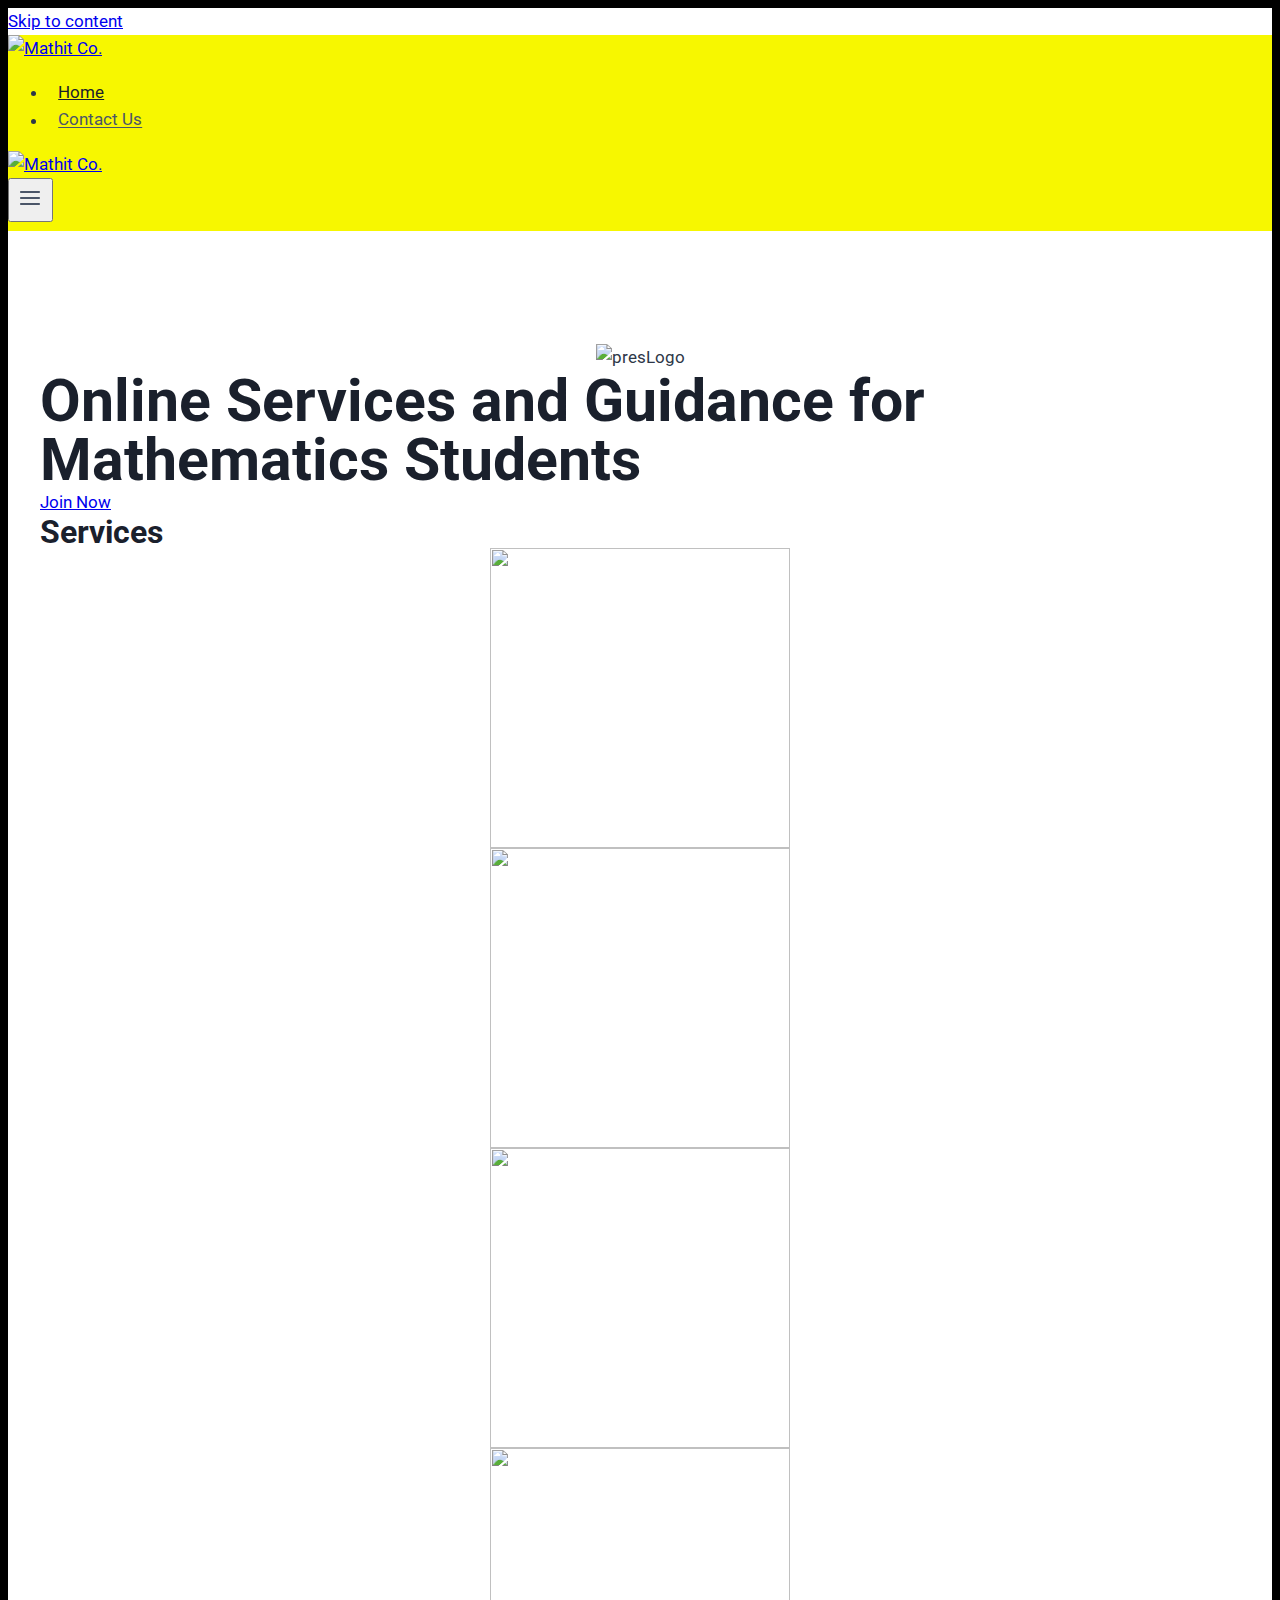
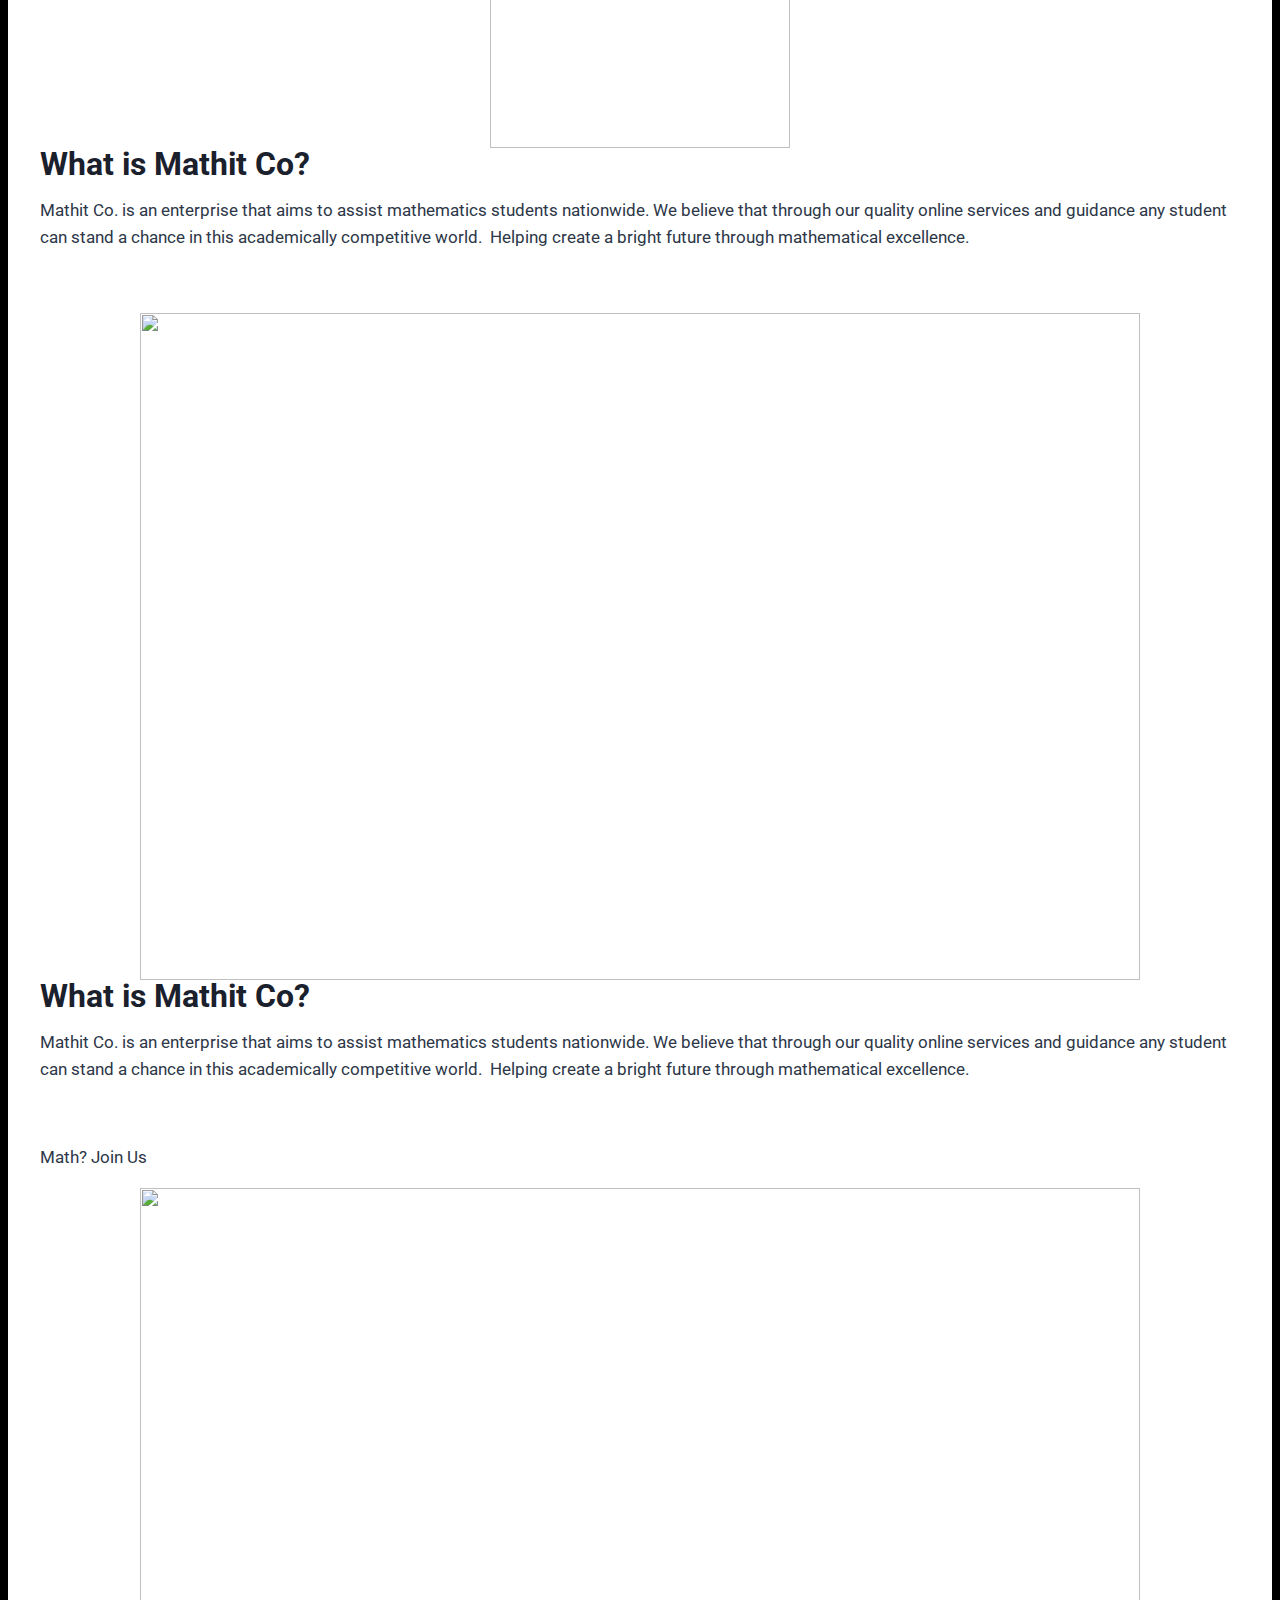
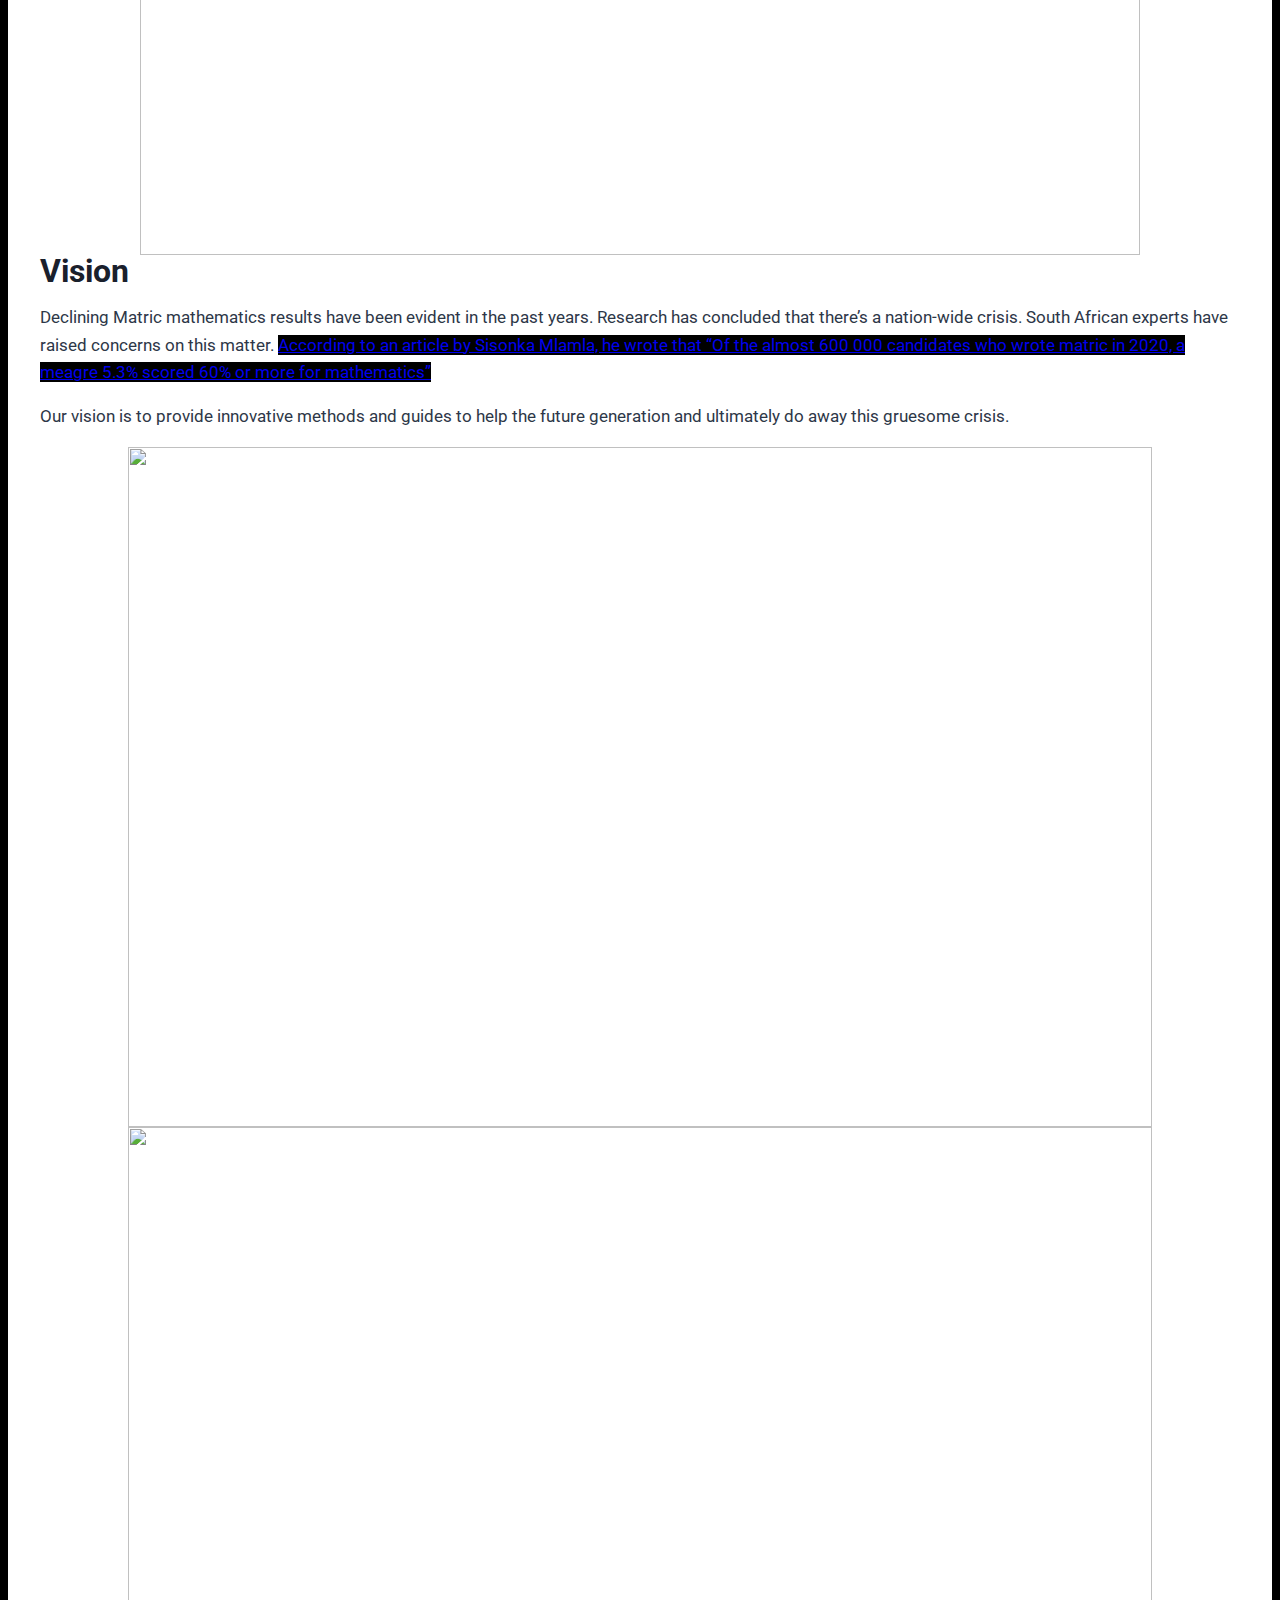
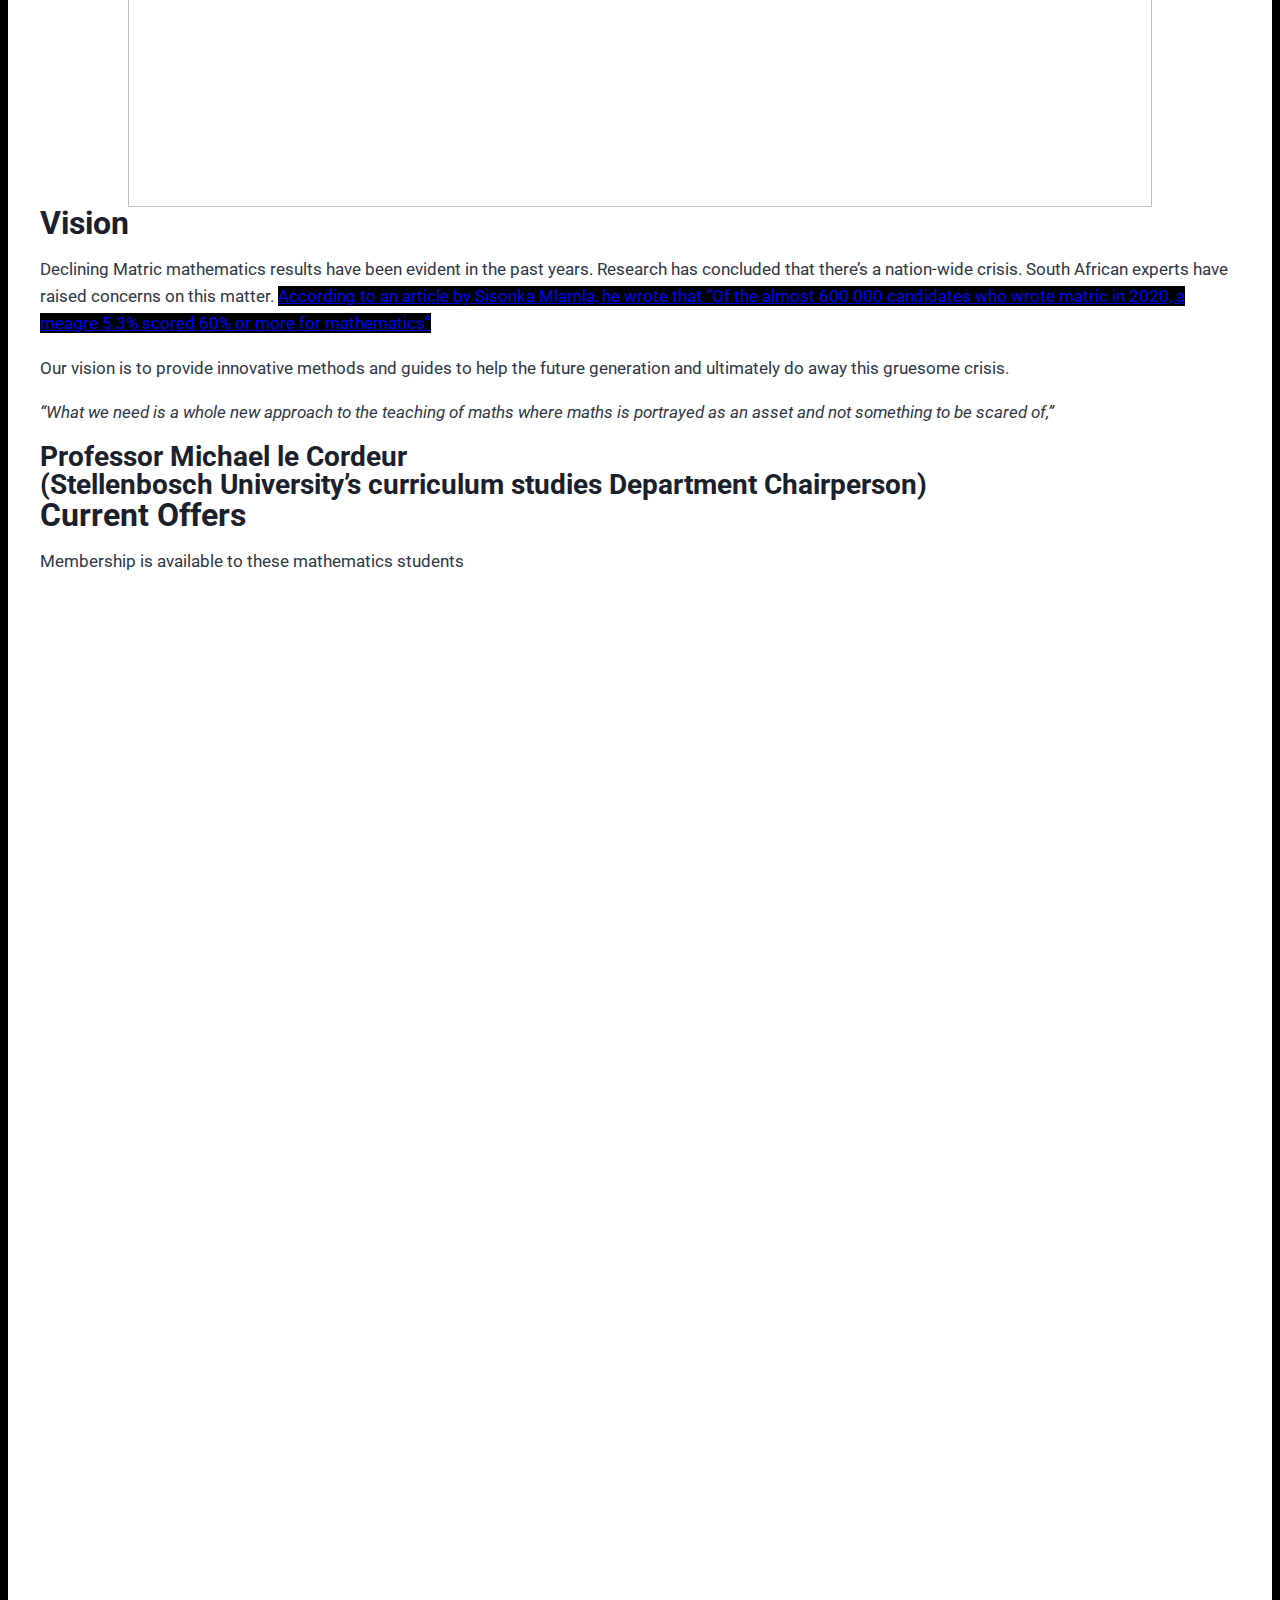
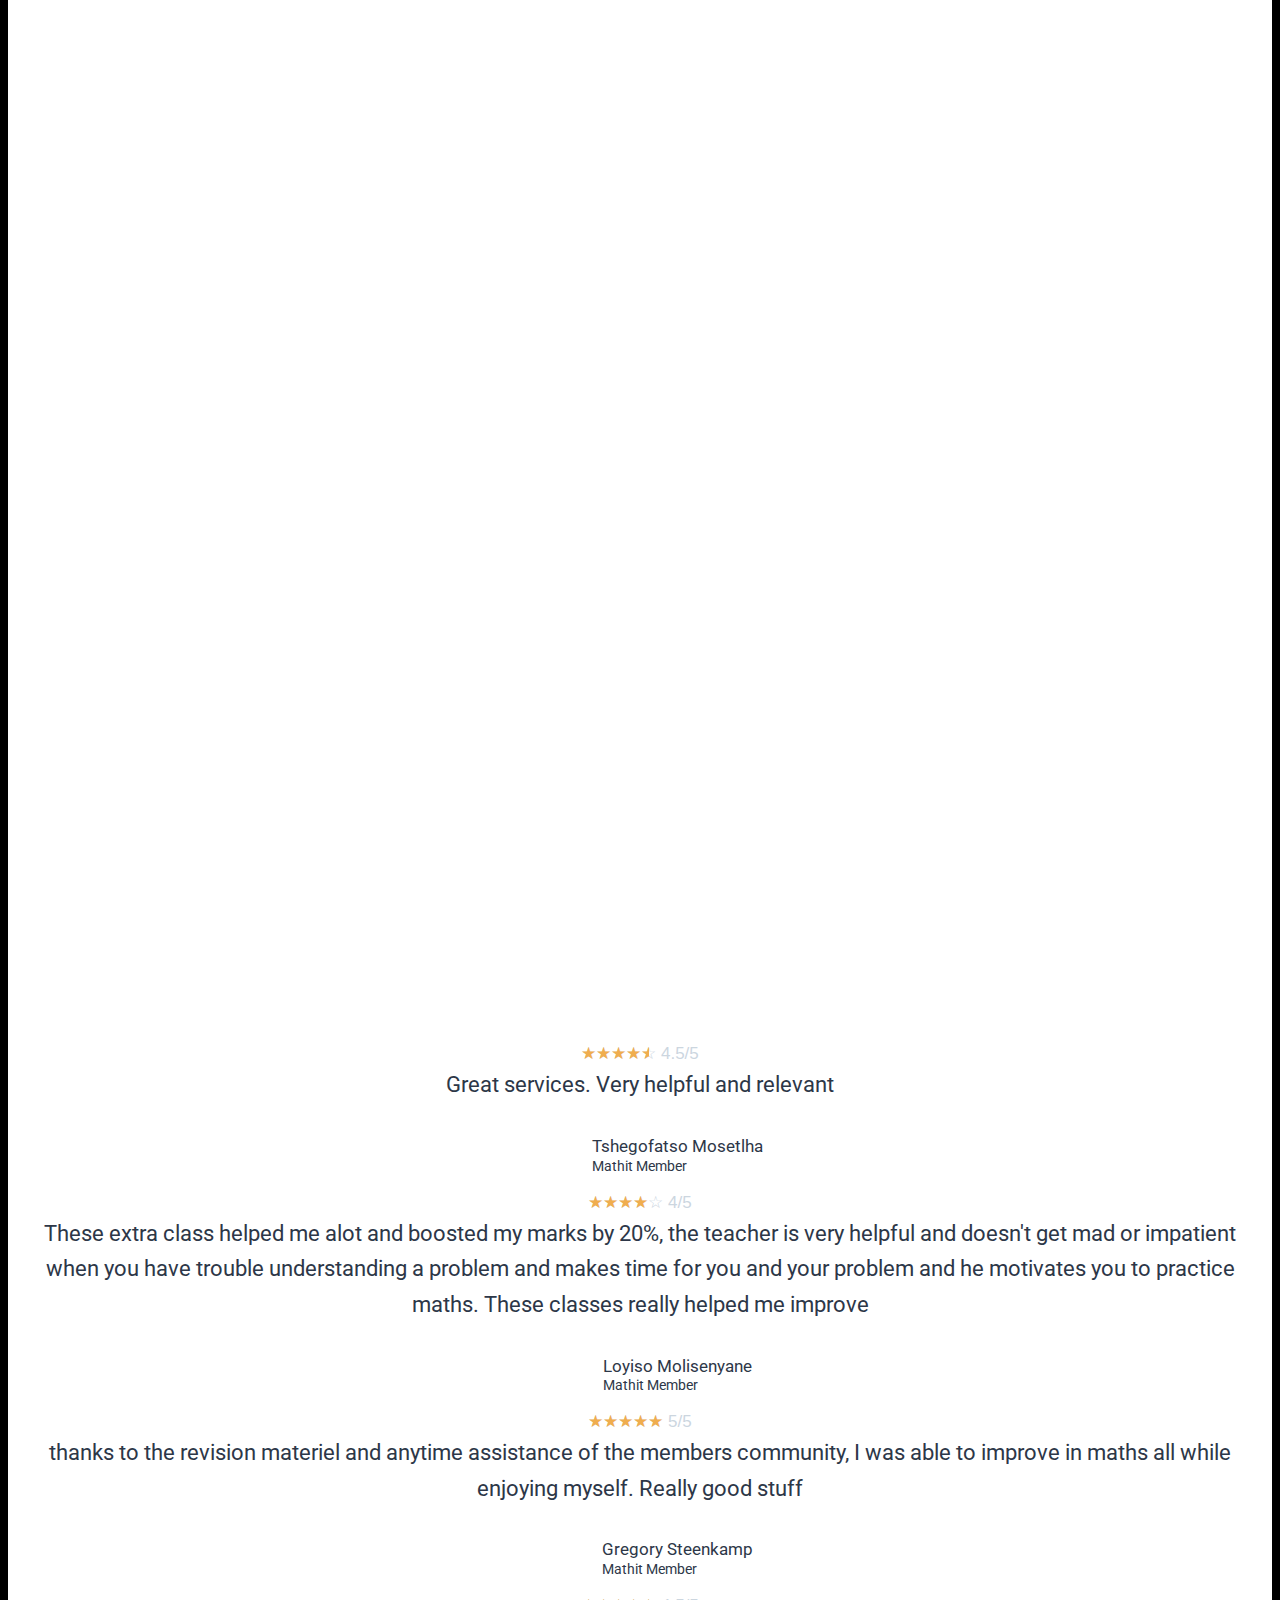
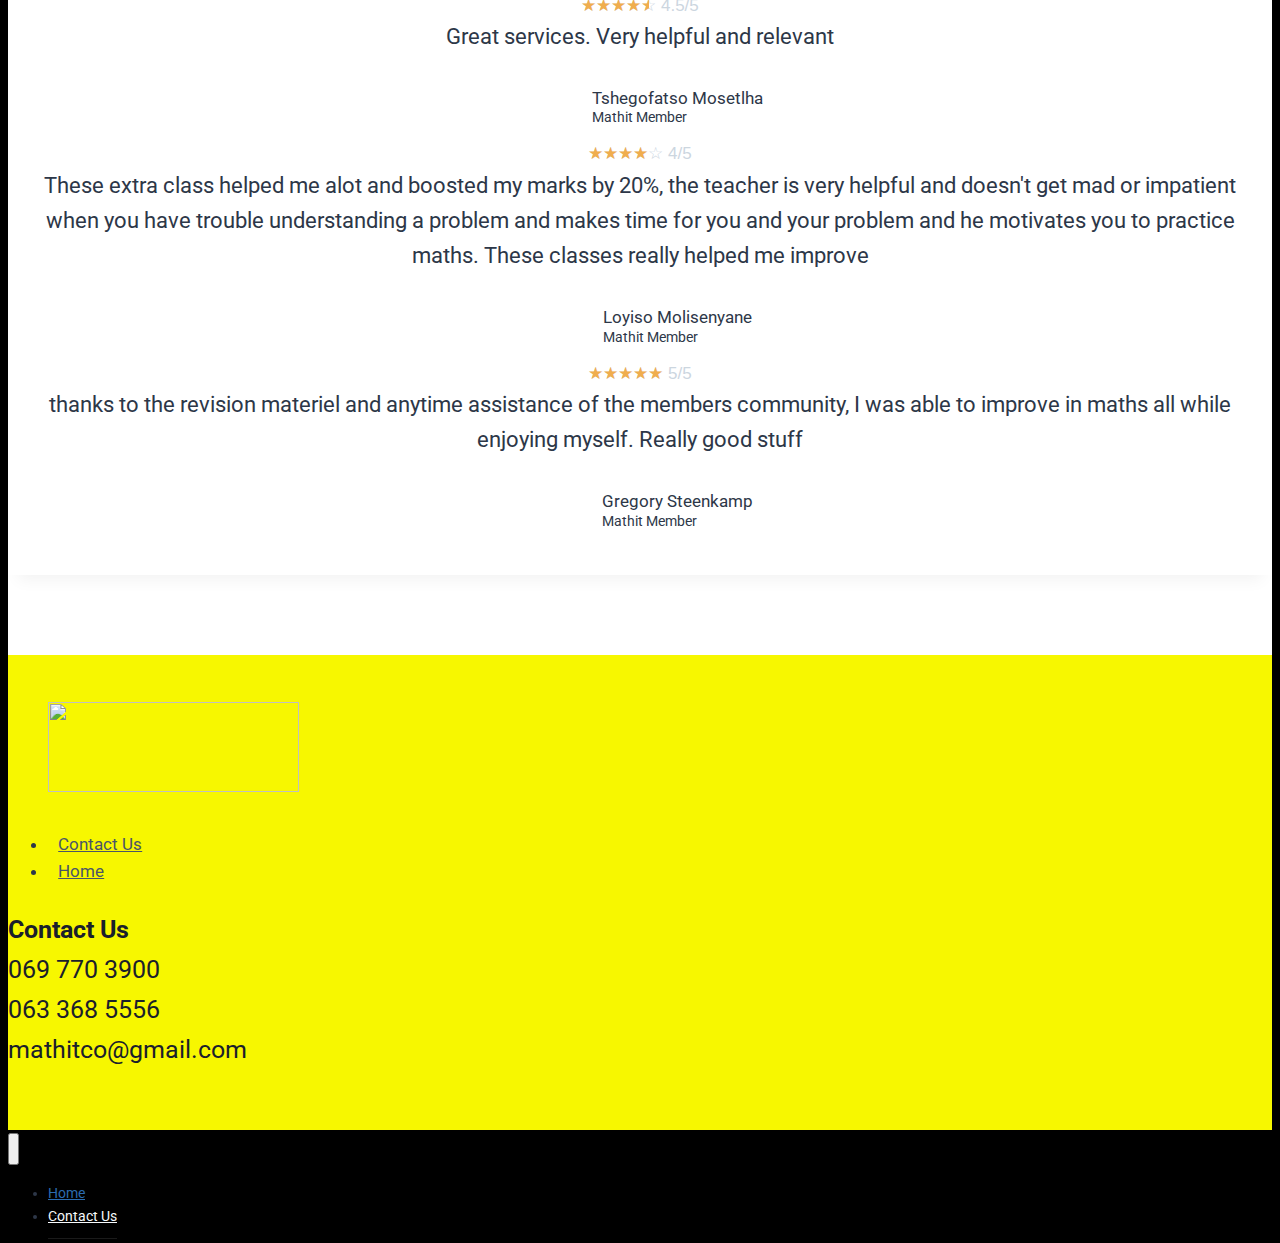
==== index.html @ efef3661 "Add files via upload" ====
<html xmlns="http://www.w3.org/1999/xhtml" lang="en">

<head>
	<meta http-equiv="Content-Type" content="text/html; charset=utf-8" />
	<meta name="description" content="HTTrack is an easy-to-use website mirror utility. It allows you to download a World Wide website from the Internet to a local directory,building recursively all structures, getting html, images, and other files from the server to your computer. Links are rebuiltrelatively so that you can freely browse to the local site (works with any browser). You can mirror several sites together so that you can jump from one toanother. You can, also, update an existing mirror site, or resume an interrupted download. The robot is fully configurable, with an integrated help" />
	<meta name="keywords" content="httrack, HTTRACK, HTTrack, winhttrack, WINHTTRACK, WinHTTrack, offline browser, web mirror utility, aspirateur web, surf offline, web capture, www mirror utility, browse offline, local  site builder, website mirroring, aspirateur www, internet grabber, capture de site web, internet tool, hors connexion, unix, dos, windows 95, windows 98, solaris, ibm580, AIX 4.0, HTS, HTGet, web aspirator, web aspirateur, libre, GPL, GNU, free software" />
	<title>Local index - HTTrack Website Copier</title>
  <!-- Mirror and index made by HTTrack Website Copier/3.49-2 [XR&CO'2014] -->
	<style type="text/css">
	<!--

body {
	margin: 0;  padding: 0;  margin-bottom: 15px;  margin-top: 8px;
	background: #77b;
}
body, td {
	font: 14px "Trebuchet MS", Verdana, Arial, Helvetica, sans-serif;
	}

#subTitle {
	background: #000;  color: #fff;  padding: 4px;  font-weight: bold; 
	}

#siteNavigation a, #siteNavigation .current {
	font-weight: bold;  color: #448;
	}
#siteNavigation a:link    { text-decoration: none; }
#siteNavigation a:visited { text-decoration: none; }

#siteNavigation .current { background-color: #ccd; }

#siteNavigation a:hover   { text-decoration: none;  background-color: #fff;  color: #000; }
#siteNavigation a:active  { text-decoration: none;  background-color: #ccc; }


a:link    { text-decoration: underline;  color: #00f; }
a:visited { text-decoration: underline;  color: #000; }
a:hover   { text-decoration: underline;  color: #c00; }
a:active  { text-decoration: underline; }

#pageContent {
	clear: both;
	border-bottom: 6px solid #000;
	padding: 10px;  padding-top: 20px;
	line-height: 1.65em;
	background-image: url(backblue.gif);
	background-repeat: no-repeat;
	background-position: top right;
	}

#pageContent, #siteNavigation {
	background-color: #ccd;
	}


.imgLeft  { float: left;   margin-right: 10px;  margin-bottom: 10px; }
.imgRight { float: right;  margin-left: 10px;   margin-bottom: 10px; }

hr { height: 1px;  color: #000;  background-color: #000;  margin-bottom: 15px; }

h1 { margin: 0;  font-weight: bold;  font-size: 2em; }
h2 { margin: 0;  font-weight: bold;  font-size: 1.6em; }
h3 { margin: 0;  font-weight: bold;  font-size: 1.3em; }
h4 { margin: 0;  font-weight: bold;  font-size: 1.18em; }

.blak { background-color: #000; }
.hide { display: none; }
.tableWidth { min-width: 400px; }

.tblRegular       { border-collapse: collapse; }
.tblRegular td    { padding: 6px;  background-image: url(fade.gif);  border: 2px solid #99c; }
.tblHeaderColor, .tblHeaderColor td { background: #99c; }
.tblNoBorder td   { border: 0; }


// -->
</style>

</head>

<table width="76%" border="0" align="center" cellspacing="0" cellpadding="3" class="tableWidth">
	<tr>
	<td id="subTitle">HTTrack Website Copier - Open Source offline browser</td>
	</tr>
</table>
<table width="76%" border="0" align="center" cellspacing="0" cellpadding="0" class="tableWidth">
<tr class="blak">
<td>
	<table width="100%" border="0" align="center" cellspacing="1" cellpadding="0">
	<tr>
	<td colspan="6"> 
		<table width="100%" border="0" align="center" cellspacing="0" cellpadding="10">
		<tr> 
		<td id="pageContent"> 
<!-- ==================== End prologue ==================== -->

	<meta name="generator" content="HTTrack Website Copier/3.x">
	<TITLE>Local index - HTTrack</TITLE>
</HEAD>
<BODY>
<H1 ALIGN=Center>Index of locally available sites:</H1>
	<TABLE BORDER="0" WIDTH="100%" CELLSPACING="1" CELLPADDING="0">
		<TR>
			<TD BACKGROUND="fade.gif">
				&middot;
					<A HREF="localhost/firstOne/index.html">
						Mathit Co. &#8211; Math? Join Us
					</A>		
			</TD>
		</TR>
	</TABLE>
	<BR>
	<BR>
	<BR>
  	<H6 ALIGN="RIGHT">
	<I>Mirror and index made by HTTrack Website Copier [XR&amp;CO'2008]</I>
	</H6>
	<!-- Mirror and index made by HTTrack Website Copier/3.49-2 [XR&CO'2014] -->
	<!-- Thanks for using HTTrack Website Copier! -->
	<meta HTTP-EQUIV="Refresh" CONTENT="0; URL=localhost/firstOne/index.html">


<!-- ==================== Start epilogue ==================== -->
		</td>
		</tr>
		</table>
	</td>
	</tr>
	</table>
</td>
</tr>
</table>

<table width="76%" border="0" align="center" valign="bottom" cellspacing="0" cellpadding="0">
	<tr>
	<td id="footer"><small>&copy; 2008 Xavier Roche & other contributors - Web Design: Leto Kauler.</small></td>
	</tr>
</table>

</body>

</html>
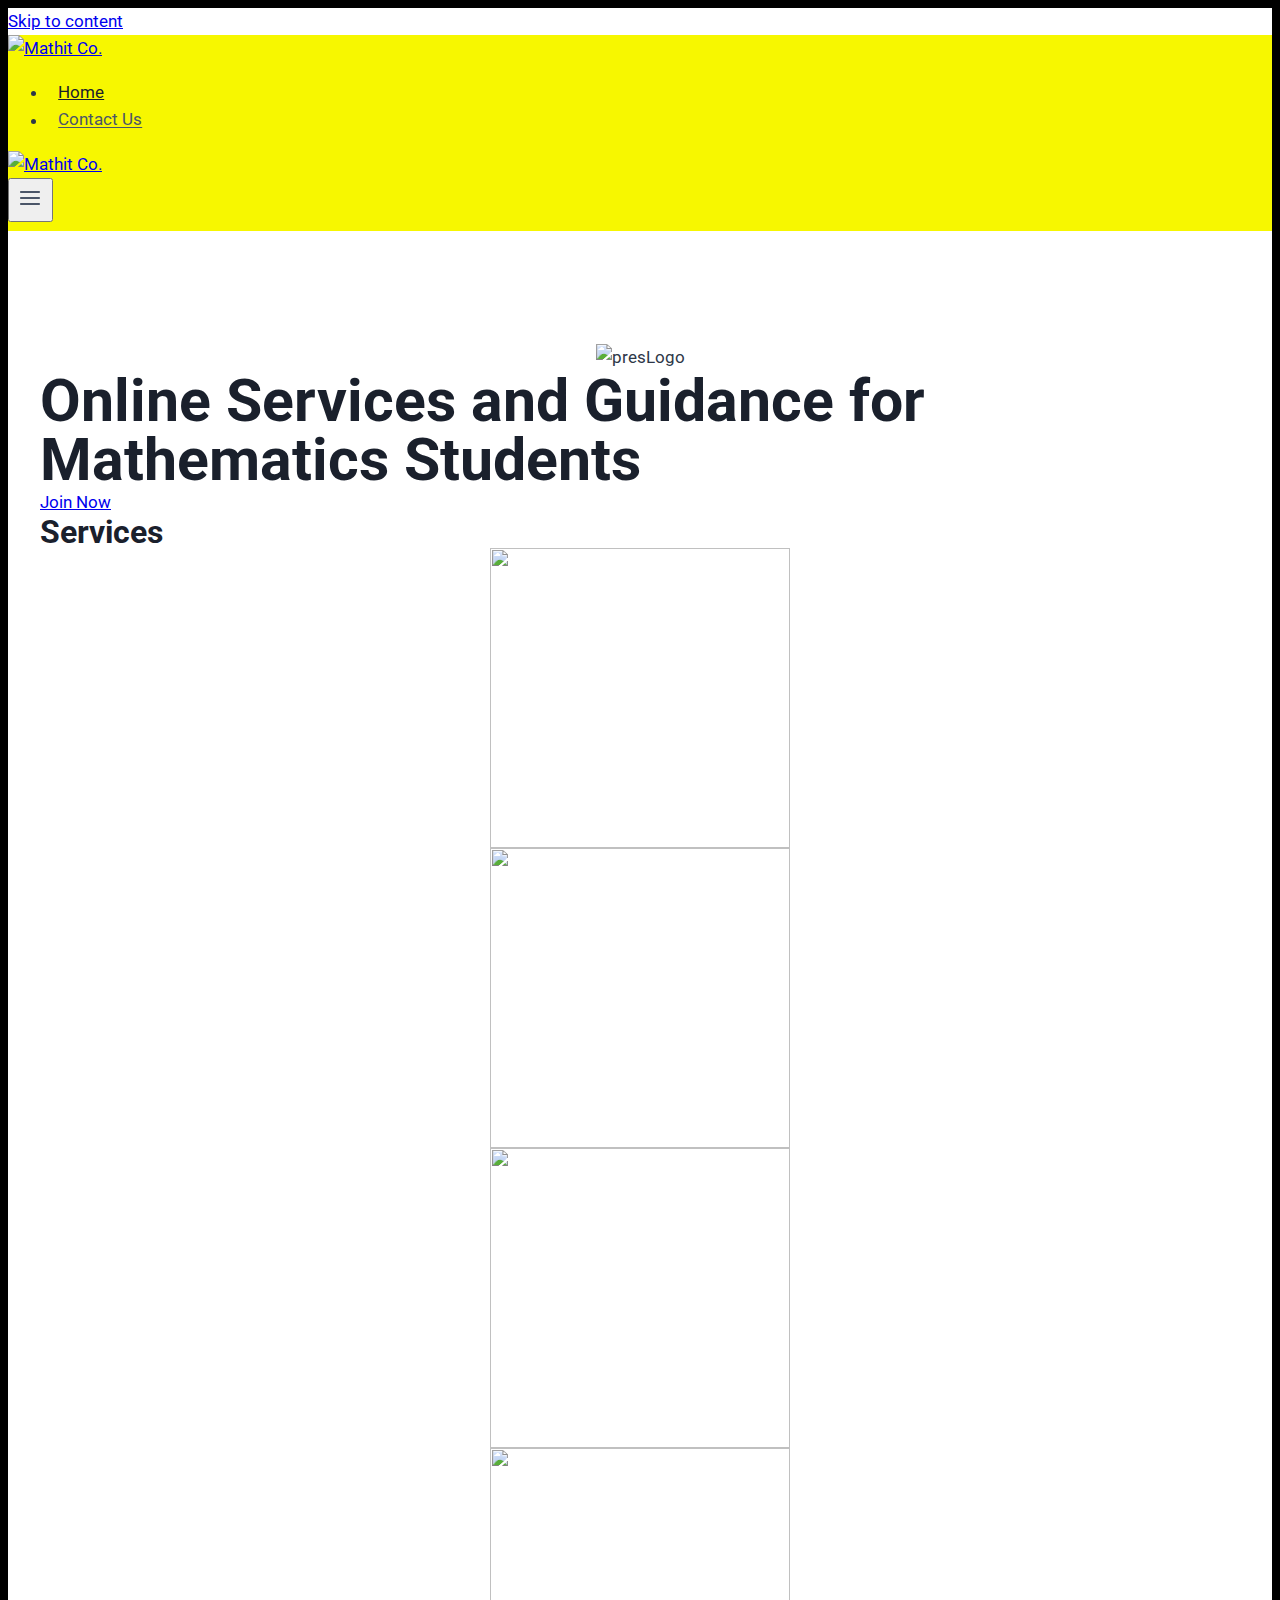
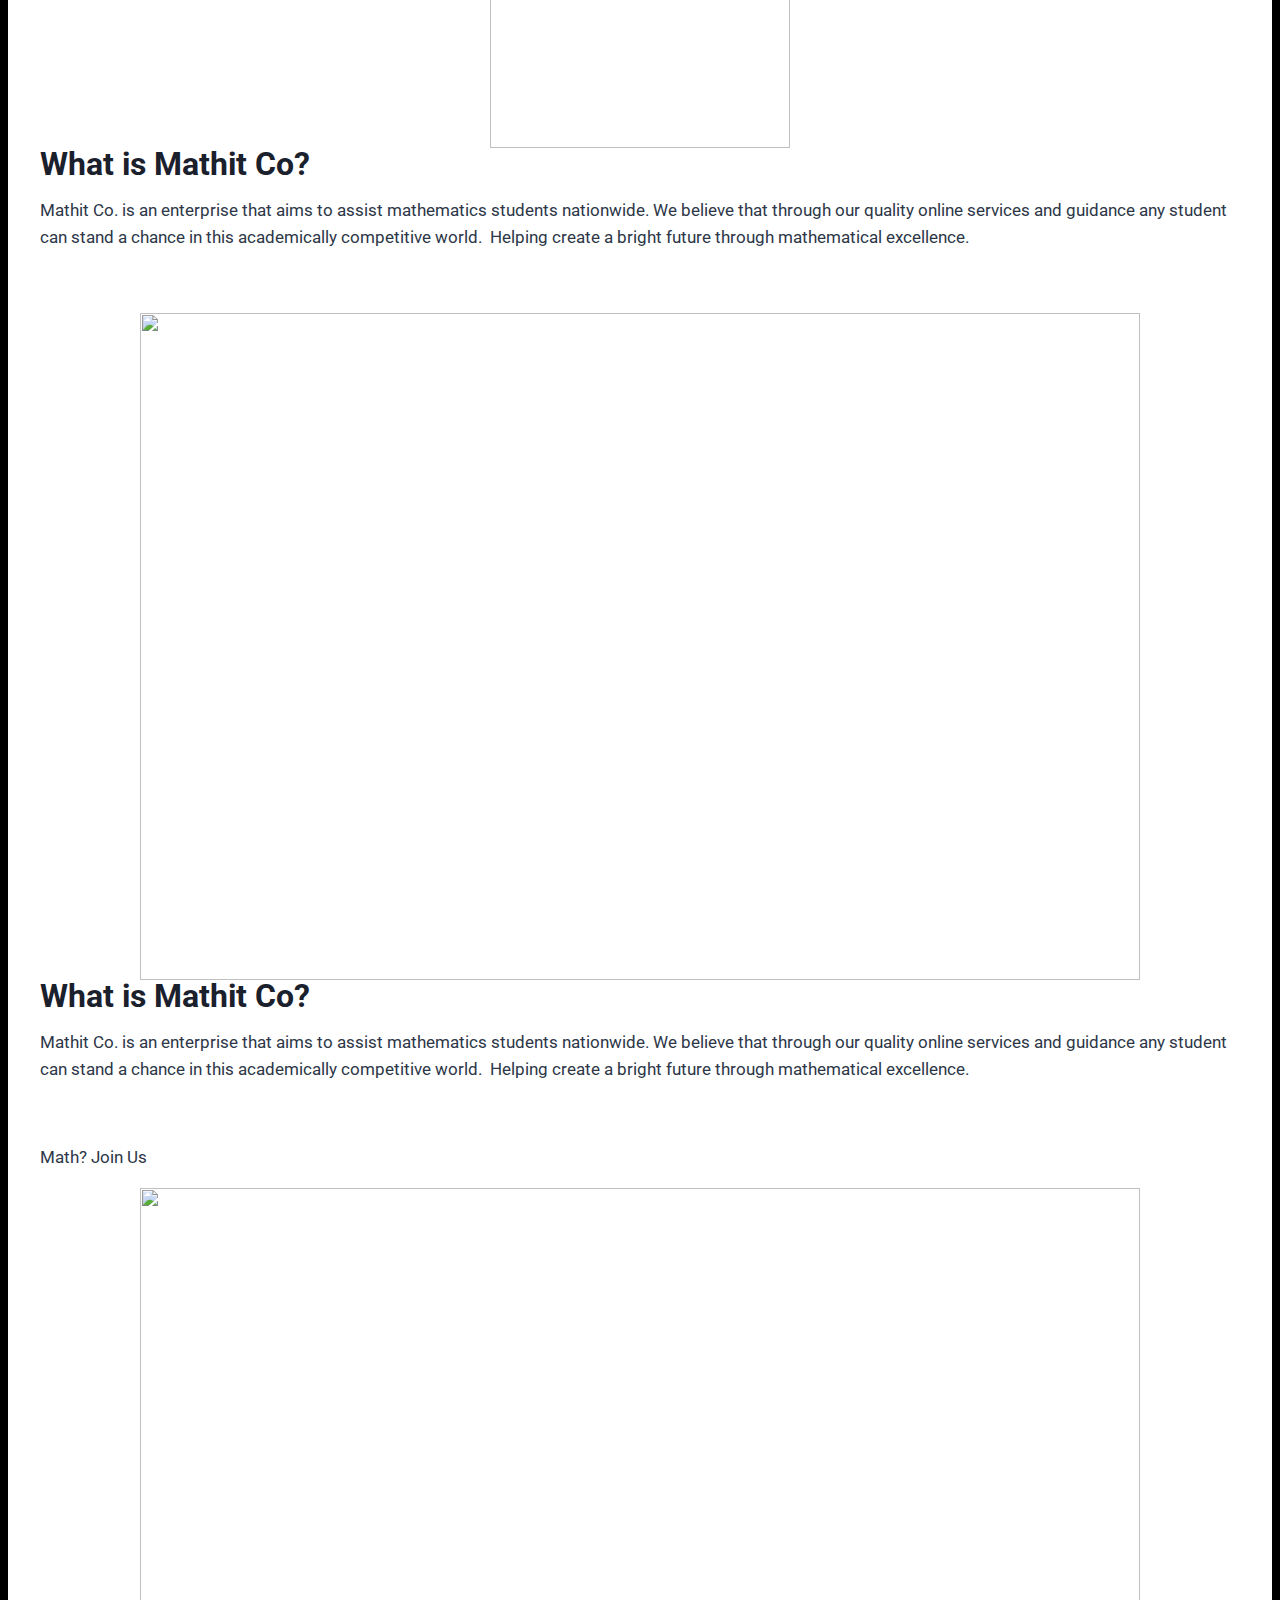
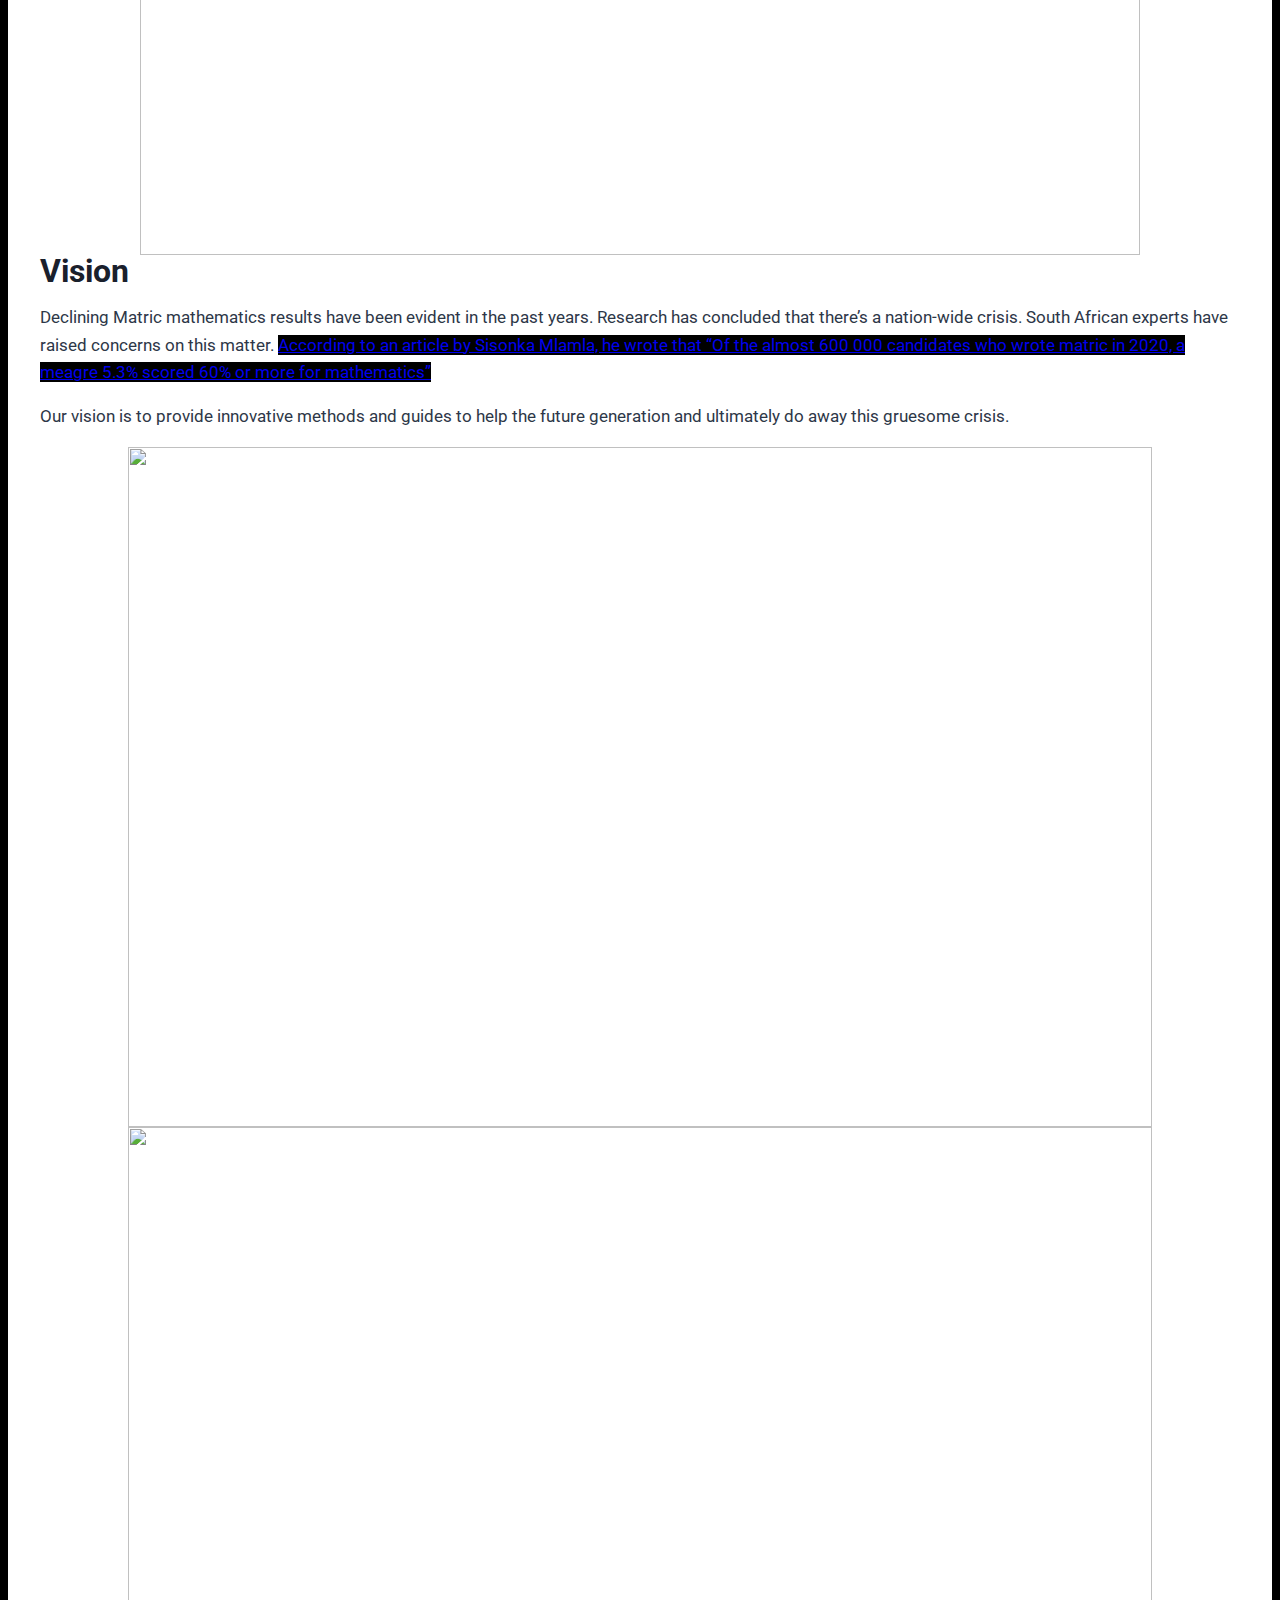
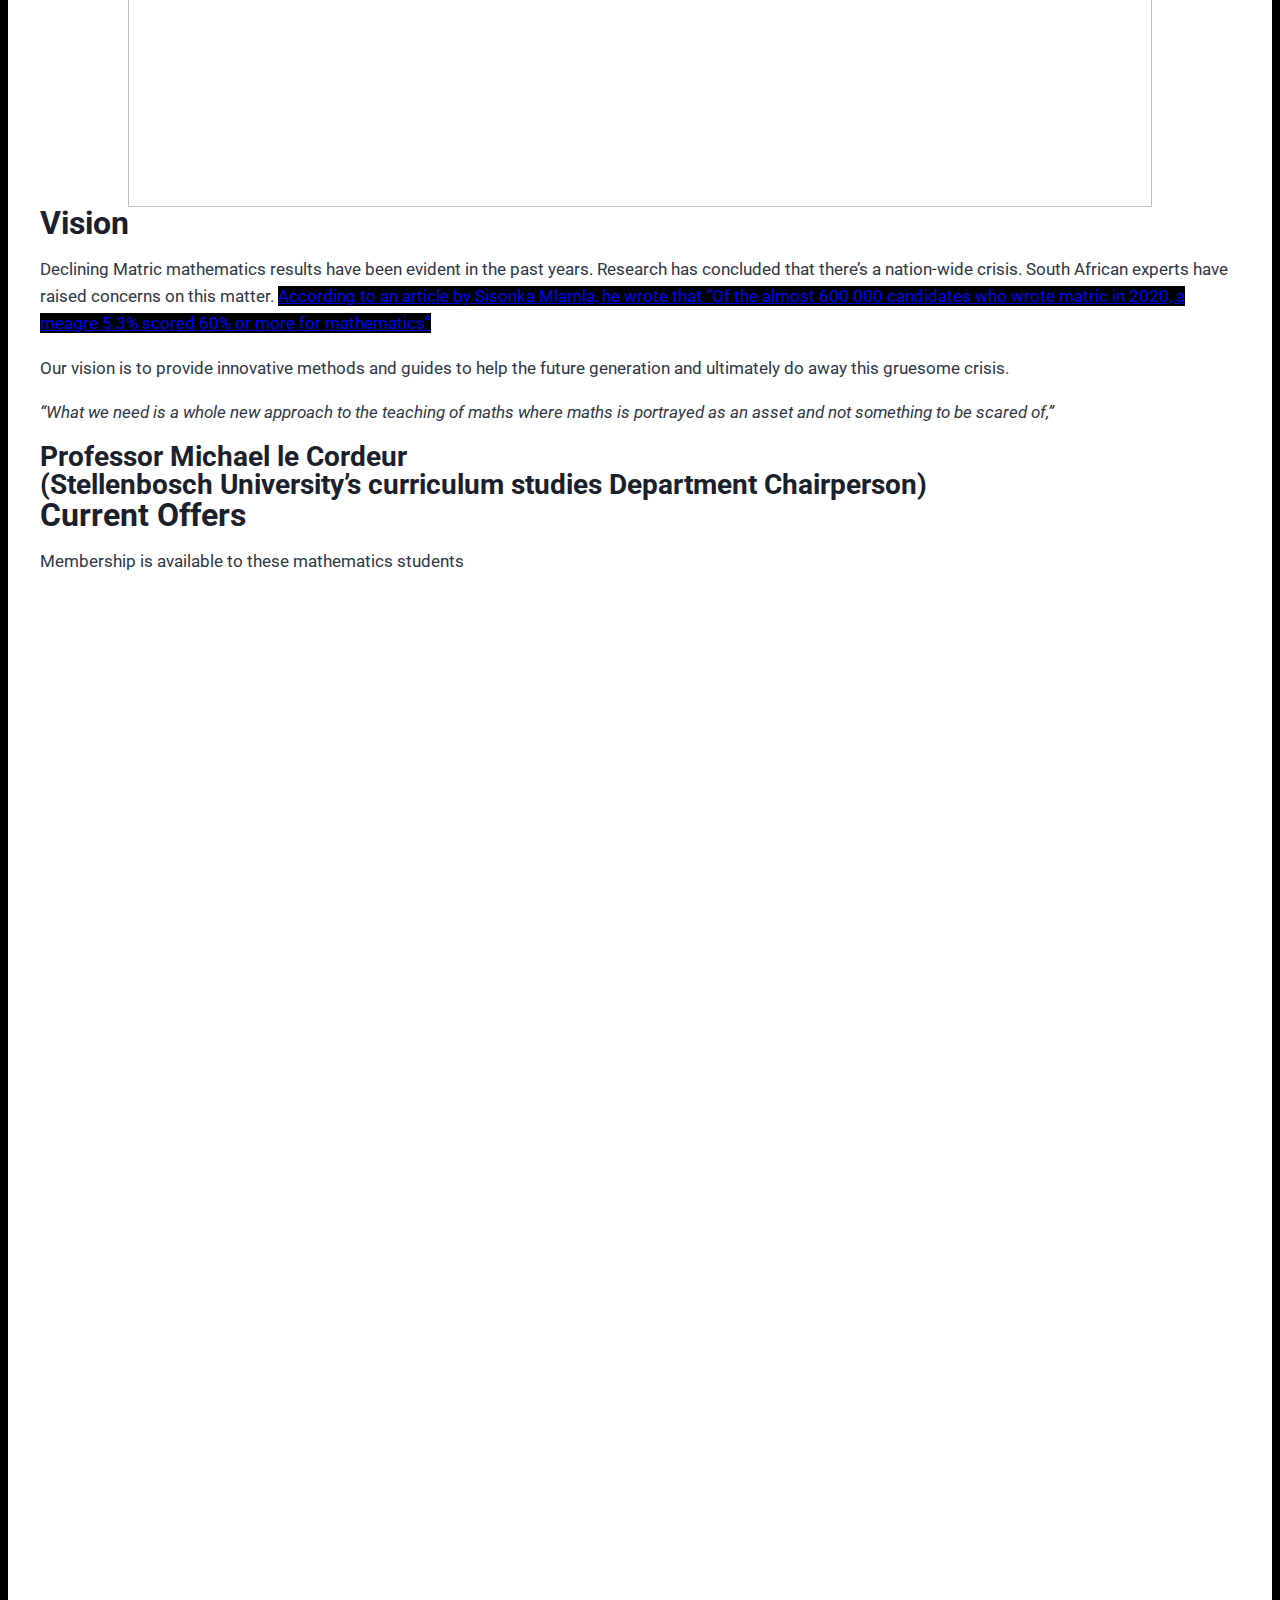
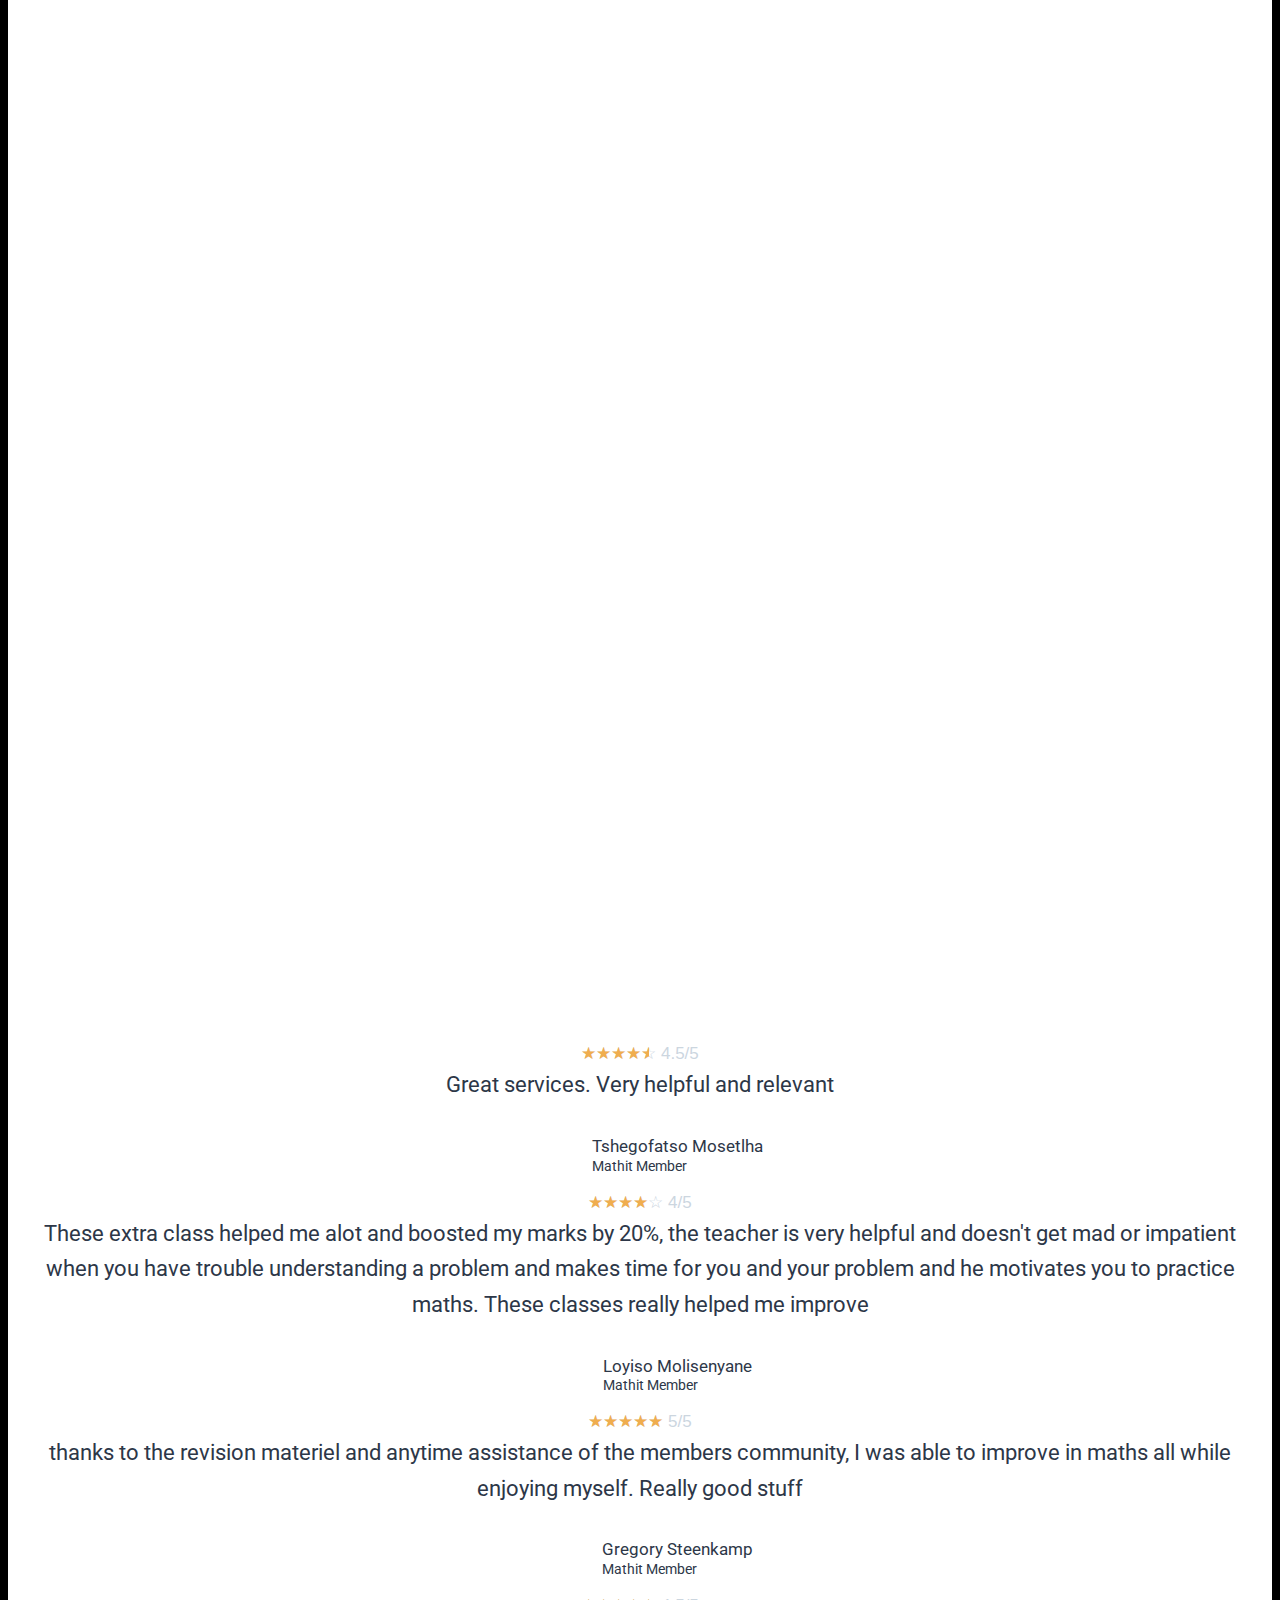
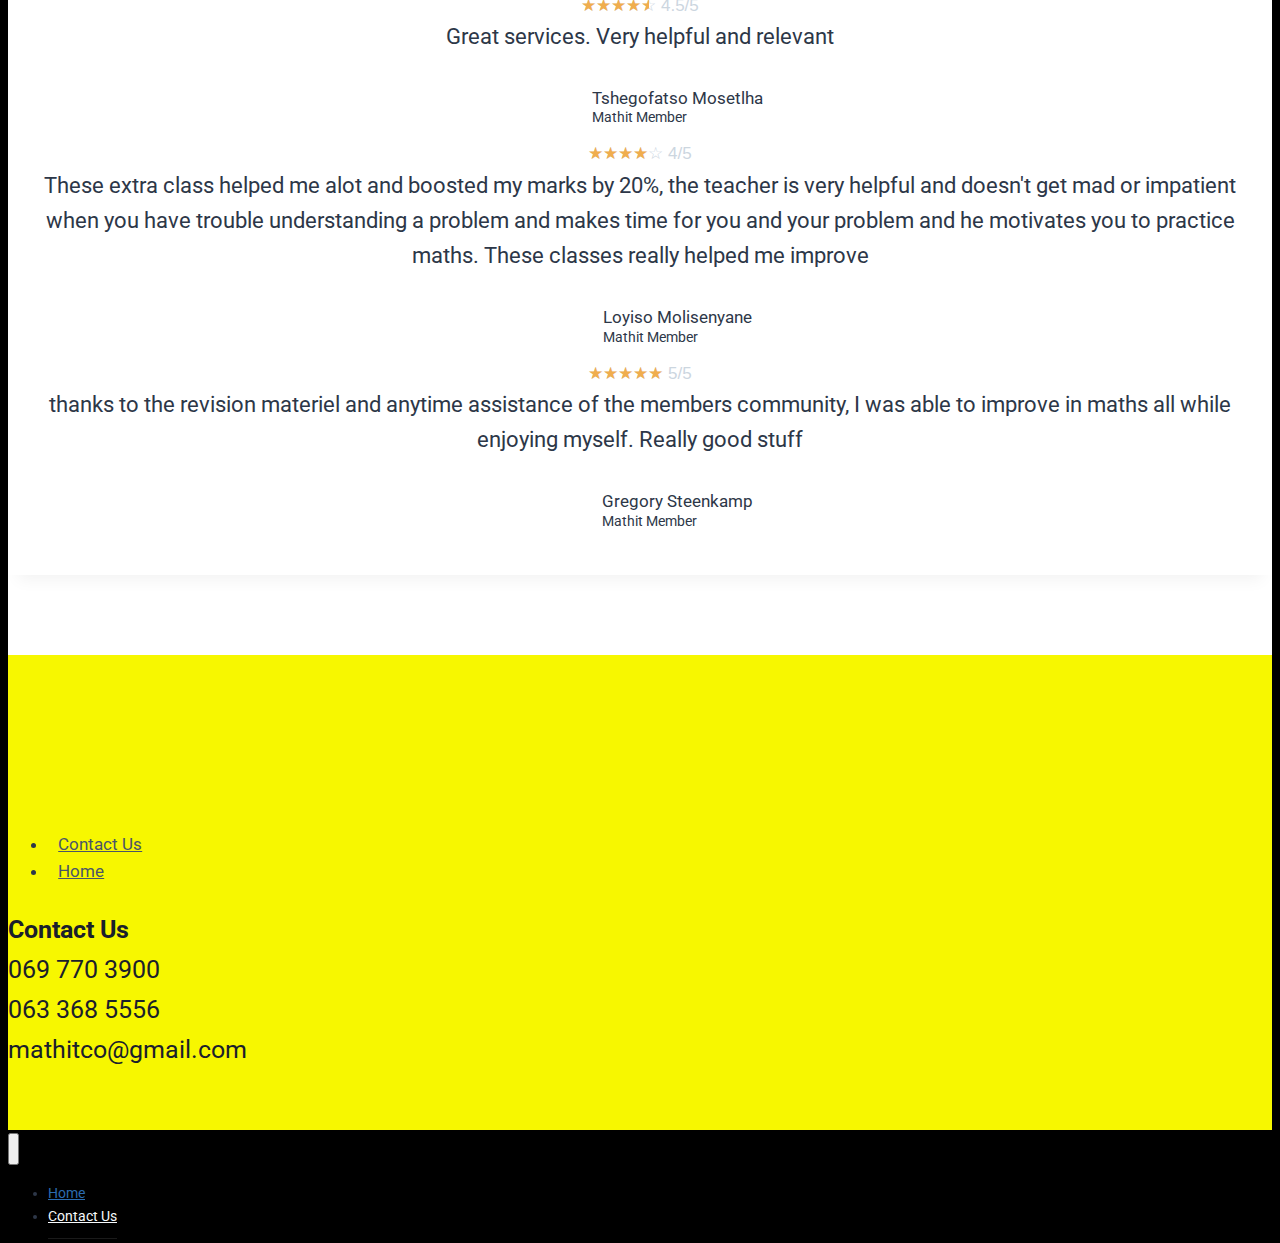
==== commit ca30cfe1: "re-upload" ====
--- a/index.html
+++ b/index.html
@@ -1,144 +1,144 @@
-<html xmlns="http://www.w3.org/1999/xhtml" lang="en">
-
-<head>
-	<meta http-equiv="Content-Type" content="text/html; charset=utf-8" />
-	<meta name="description" content="HTTrack is an easy-to-use website mirror utility. It allows you to download a World Wide website from the Internet to a local directory,building recursively all structures, getting html, images, and other files from the server to your computer. Links are rebuiltrelatively so that you can freely browse to the local site (works with any browser). You can mirror several sites together so that you can jump from one toanother. You can, also, update an existing mirror site, or resume an interrupted download. The robot is fully configurable, with an integrated help" />
-	<meta name="keywords" content="httrack, HTTRACK, HTTrack, winhttrack, WINHTTRACK, WinHTTrack, offline browser, web mirror utility, aspirateur web, surf offline, web capture, www mirror utility, browse offline, local  site builder, website mirroring, aspirateur www, internet grabber, capture de site web, internet tool, hors connexion, unix, dos, windows 95, windows 98, solaris, ibm580, AIX 4.0, HTS, HTGet, web aspirator, web aspirateur, libre, GPL, GNU, free software" />
-	<title>Local index - HTTrack Website Copier</title>
-  <!-- Mirror and index made by HTTrack Website Copier/3.49-2 [XR&CO'2014] -->
-	<style type="text/css">
-	<!--
-
-body {
-	margin: 0;  padding: 0;  margin-bottom: 15px;  margin-top: 8px;
-	background: #77b;
-}
-body, td {
-	font: 14px "Trebuchet MS", Verdana, Arial, Helvetica, sans-serif;
-	}
-
-#subTitle {
-	background: #000;  color: #fff;  padding: 4px;  font-weight: bold; 
-	}
-
-#siteNavigation a, #siteNavigation .current {
-	font-weight: bold;  color: #448;
-	}
-#siteNavigation a:link    { text-decoration: none; }
-#siteNavigation a:visited { text-decoration: none; }
-
-#siteNavigation .current { background-color: #ccd; }
-
-#siteNavigation a:hover   { text-decoration: none;  background-color: #fff;  color: #000; }
-#siteNavigation a:active  { text-decoration: none;  background-color: #ccc; }
-
-
-a:link    { text-decoration: underline;  color: #00f; }
-a:visited { text-decoration: underline;  color: #000; }
-a:hover   { text-decoration: underline;  color: #c00; }
-a:active  { text-decoration: underline; }
-
-#pageContent {
-	clear: both;
-	border-bottom: 6px solid #000;
-	padding: 10px;  padding-top: 20px;
-	line-height: 1.65em;
-	background-image: url(backblue.gif);
-	background-repeat: no-repeat;
-	background-position: top right;
-	}
-
-#pageContent, #siteNavigation {
-	background-color: #ccd;
-	}
-
-
-.imgLeft  { float: left;   margin-right: 10px;  margin-bottom: 10px; }
-.imgRight { float: right;  margin-left: 10px;   margin-bottom: 10px; }
-
-hr { height: 1px;  color: #000;  background-color: #000;  margin-bottom: 15px; }
-
-h1 { margin: 0;  font-weight: bold;  font-size: 2em; }
-h2 { margin: 0;  font-weight: bold;  font-size: 1.6em; }
-h3 { margin: 0;  font-weight: bold;  font-size: 1.3em; }
-h4 { margin: 0;  font-weight: bold;  font-size: 1.18em; }
-
-.blak { background-color: #000; }
-.hide { display: none; }
-.tableWidth { min-width: 400px; }
-
-.tblRegular       { border-collapse: collapse; }
-.tblRegular td    { padding: 6px;  background-image: url(fade.gif);  border: 2px solid #99c; }
-.tblHeaderColor, .tblHeaderColor td { background: #99c; }
-.tblNoBorder td   { border: 0; }
-
-
-// -->
-</style>
-
-</head>
-
-<table width="76%" border="0" align="center" cellspacing="0" cellpadding="3" class="tableWidth">
-	<tr>
-	<td id="subTitle">HTTrack Website Copier - Open Source offline browser</td>
-	</tr>
-</table>
-<table width="76%" border="0" align="center" cellspacing="0" cellpadding="0" class="tableWidth">
-<tr class="blak">
-<td>
-	<table width="100%" border="0" align="center" cellspacing="1" cellpadding="0">
-	<tr>
-	<td colspan="6"> 
-		<table width="100%" border="0" align="center" cellspacing="0" cellpadding="10">
-		<tr> 
-		<td id="pageContent"> 
-<!-- ==================== End prologue ==================== -->
-
-	<meta name="generator" content="HTTrack Website Copier/3.x">
-	<TITLE>Local index - HTTrack</TITLE>
-</HEAD>
-<BODY>
-<H1 ALIGN=Center>Index of locally available sites:</H1>
-	<TABLE BORDER="0" WIDTH="100%" CELLSPACING="1" CELLPADDING="0">
-		<TR>
-			<TD BACKGROUND="fade.gif">
-				&middot;
-					<A HREF="localhost/firstOne/index.html">
-						Mathit Co. &#8211; Math? Join Us
-					</A>		
-			</TD>
-		</TR>
-	</TABLE>
-	<BR>
-	<BR>
-	<BR>
-  	<H6 ALIGN="RIGHT">
-	<I>Mirror and index made by HTTrack Website Copier [XR&amp;CO'2008]</I>
-	</H6>
-	<!-- Mirror and index made by HTTrack Website Copier/3.49-2 [XR&CO'2014] -->
-	<!-- Thanks for using HTTrack Website Copier! -->
-	<meta HTTP-EQUIV="Refresh" CONTENT="0; URL=localhost/firstOne/index.html">
-
-
-<!-- ==================== Start epilogue ==================== -->
-		</td>
-		</tr>
-		</table>
-	</td>
-	</tr>
-	</table>
-</td>
-</tr>
-</table>
-
-<table width="76%" border="0" align="center" valign="bottom" cellspacing="0" cellpadding="0">
-	<tr>
-	<td id="footer"><small>&copy; 2008 Xavier Roche & other contributors - Web Design: Leto Kauler.</small></td>
-	</tr>
-</table>
-
-</body>
-
-</html>
-
-
+<html xmlns="http://www.w3.org/1999/xhtml" lang="en">
+
+<head>
+	<meta http-equiv="Content-Type" content="text/html; charset=utf-8" />
+	<meta name="description" content="HTTrack is an easy-to-use website mirror utility. It allows you to download a World Wide website from the Internet to a local directory,building recursively all structures, getting html, images, and other files from the server to your computer. Links are rebuiltrelatively so that you can freely browse to the local site (works with any browser). You can mirror several sites together so that you can jump from one toanother. You can, also, update an existing mirror site, or resume an interrupted download. The robot is fully configurable, with an integrated help" />
+	<meta name="keywords" content="httrack, HTTRACK, HTTrack, winhttrack, WINHTTRACK, WinHTTrack, offline browser, web mirror utility, aspirateur web, surf offline, web capture, www mirror utility, browse offline, local  site builder, website mirroring, aspirateur www, internet grabber, capture de site web, internet tool, hors connexion, unix, dos, windows 95, windows 98, solaris, ibm580, AIX 4.0, HTS, HTGet, web aspirator, web aspirateur, libre, GPL, GNU, free software" />
+	<title>Local index - HTTrack Website Copier</title>
+  <!-- Mirror and index made by HTTrack Website Copier/3.49-2 [XR&CO'2014] -->
+	<style type="text/css">
+	<!--
+
+body {
+	margin: 0;  padding: 0;  margin-bottom: 15px;  margin-top: 8px;
+	background: #77b;
+}
+body, td {
+	font: 14px "Trebuchet MS", Verdana, Arial, Helvetica, sans-serif;
+	}
+
+#subTitle {
+	background: #000;  color: #fff;  padding: 4px;  font-weight: bold; 
+	}
+
+#siteNavigation a, #siteNavigation .current {
+	font-weight: bold;  color: #448;
+	}
+#siteNavigation a:link    { text-decoration: none; }
+#siteNavigation a:visited { text-decoration: none; }
+
+#siteNavigation .current { background-color: #ccd; }
+
+#siteNavigation a:hover   { text-decoration: none;  background-color: #fff;  color: #000; }
+#siteNavigation a:active  { text-decoration: none;  background-color: #ccc; }
+
+
+a:link    { text-decoration: underline;  color: #00f; }
+a:visited { text-decoration: underline;  color: #000; }
+a:hover   { text-decoration: underline;  color: #c00; }
+a:active  { text-decoration: underline; }
+
+#pageContent {
+	clear: both;
+	border-bottom: 6px solid #000;
+	padding: 10px;  padding-top: 20px;
+	line-height: 1.65em;
+	background-image: url(backblue.gif);
+	background-repeat: no-repeat;
+	background-position: top right;
+	}
+
+#pageContent, #siteNavigation {
+	background-color: #ccd;
+	}
+
+
+.imgLeft  { float: left;   margin-right: 10px;  margin-bottom: 10px; }
+.imgRight { float: right;  margin-left: 10px;   margin-bottom: 10px; }
+
+hr { height: 1px;  color: #000;  background-color: #000;  margin-bottom: 15px; }
+
+h1 { margin: 0;  font-weight: bold;  font-size: 2em; }
+h2 { margin: 0;  font-weight: bold;  font-size: 1.6em; }
+h3 { margin: 0;  font-weight: bold;  font-size: 1.3em; }
+h4 { margin: 0;  font-weight: bold;  font-size: 1.18em; }
+
+.blak { background-color: #000; }
+.hide { display: none; }
+.tableWidth { min-width: 400px; }
+
+.tblRegular       { border-collapse: collapse; }
+.tblRegular td    { padding: 6px;  background-image: url(fade.gif);  border: 2px solid #99c; }
+.tblHeaderColor, .tblHeaderColor td { background: #99c; }
+.tblNoBorder td   { border: 0; }
+
+
+// -->
+</style>
+
+</head>
+
+<table width="76%" border="0" align="center" cellspacing="0" cellpadding="3" class="tableWidth">
+	<tr>
+	<td id="subTitle">HTTrack Website Copier - Open Source offline browser</td>
+	</tr>
+</table>
+<table width="76%" border="0" align="center" cellspacing="0" cellpadding="0" class="tableWidth">
+<tr class="blak">
+<td>
+	<table width="100%" border="0" align="center" cellspacing="1" cellpadding="0">
+	<tr>
+	<td colspan="6"> 
+		<table width="100%" border="0" align="center" cellspacing="0" cellpadding="10">
+		<tr> 
+		<td id="pageContent"> 
+<!-- ==================== End prologue ==================== -->
+
+	<meta name="generator" content="HTTrack Website Copier/3.x">
+	<TITLE>Local index - HTTrack</TITLE>
+</HEAD>
+<BODY>
+<H1 ALIGN=Center>Index of locally available sites:</H1>
+	<TABLE BORDER="0" WIDTH="100%" CELLSPACING="1" CELLPADDING="0">
+		<TR>
+			<TD BACKGROUND="fade.gif">
+				&middot;
+					<A HREF="localhost/firstOne/index.html">
+						Mathit Co. &#8211; Math? Join Us
+					</A>		
+			</TD>
+		</TR>
+	</TABLE>
+	<BR>
+	<BR>
+	<BR>
+  	<H6 ALIGN="RIGHT">
+	<I>Mirror and index made by HTTrack Website Copier [XR&amp;CO'2008]</I>
+	</H6>
+	<!-- Mirror and index made by HTTrack Website Copier/3.49-2 [XR&CO'2014] -->
+	<!-- Thanks for using HTTrack Website Copier! -->
+	<meta HTTP-EQUIV="Refresh" CONTENT="0; URL=localhost/firstOne/index.html">
+
+
+<!-- ==================== Start epilogue ==================== -->
+		</td>
+		</tr>
+		</table>
+	</td>
+	</tr>
+	</table>
+</td>
+</tr>
+</table>
+
+<table width="76%" border="0" align="center" valign="bottom" cellspacing="0" cellpadding="0">
+	<tr>
+	<td id="footer"><small>&copy; 2008 Xavier Roche & other contributors - Web Design: Leto Kauler.</small></td>
+	</tr>
+</table>
+
+</body>
+
+</html>
+
+
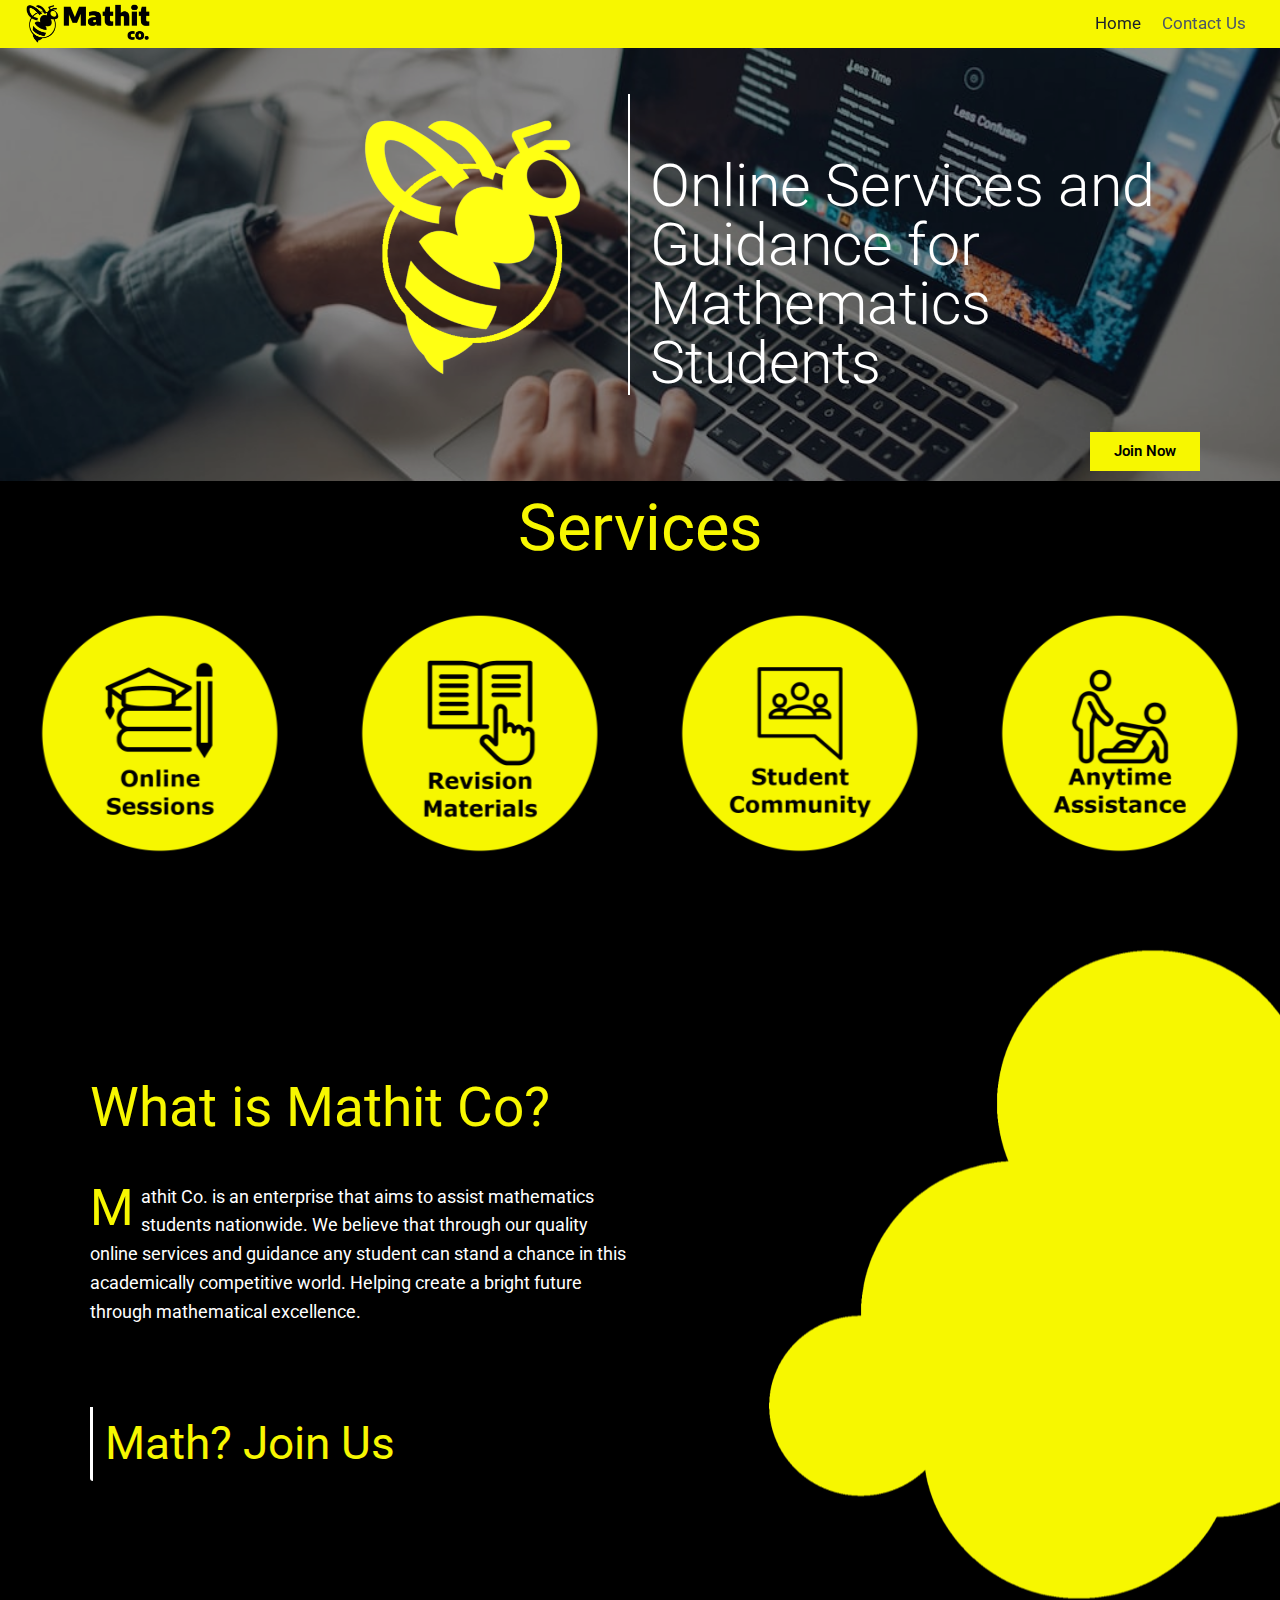
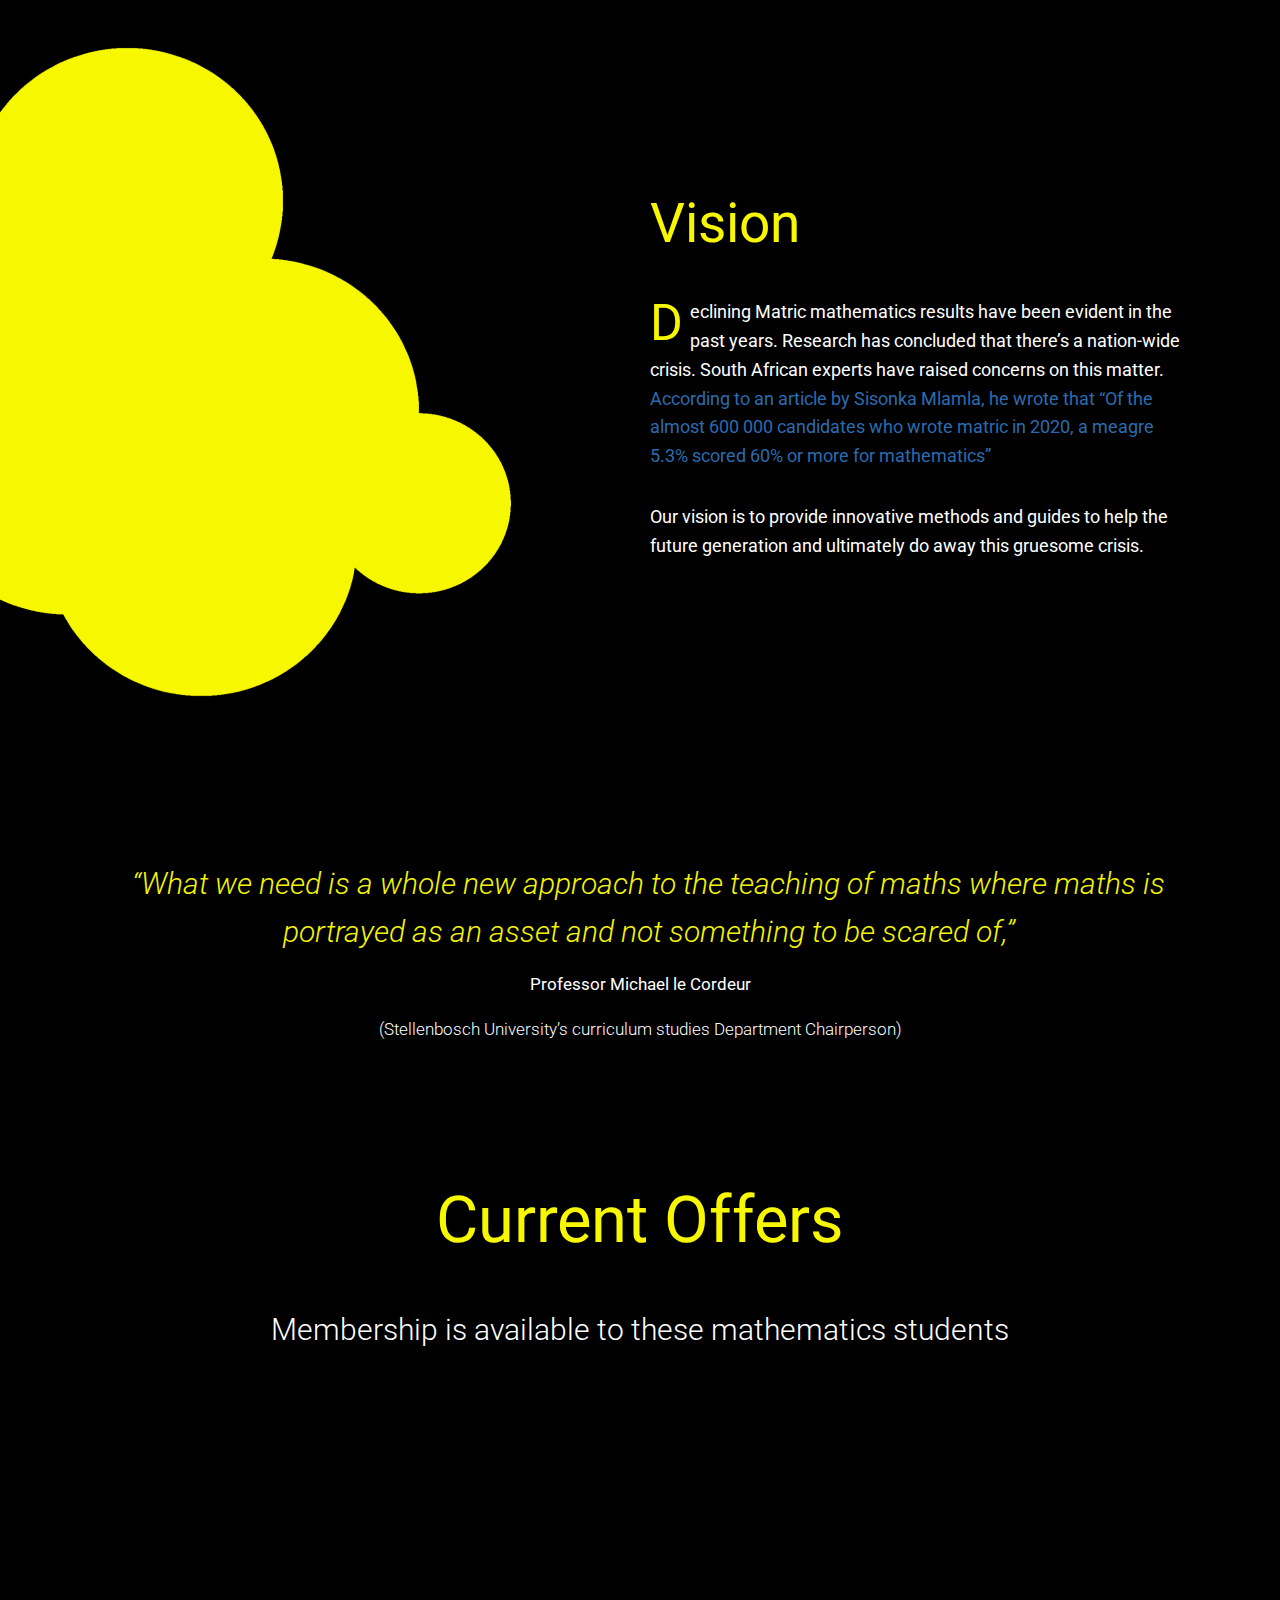
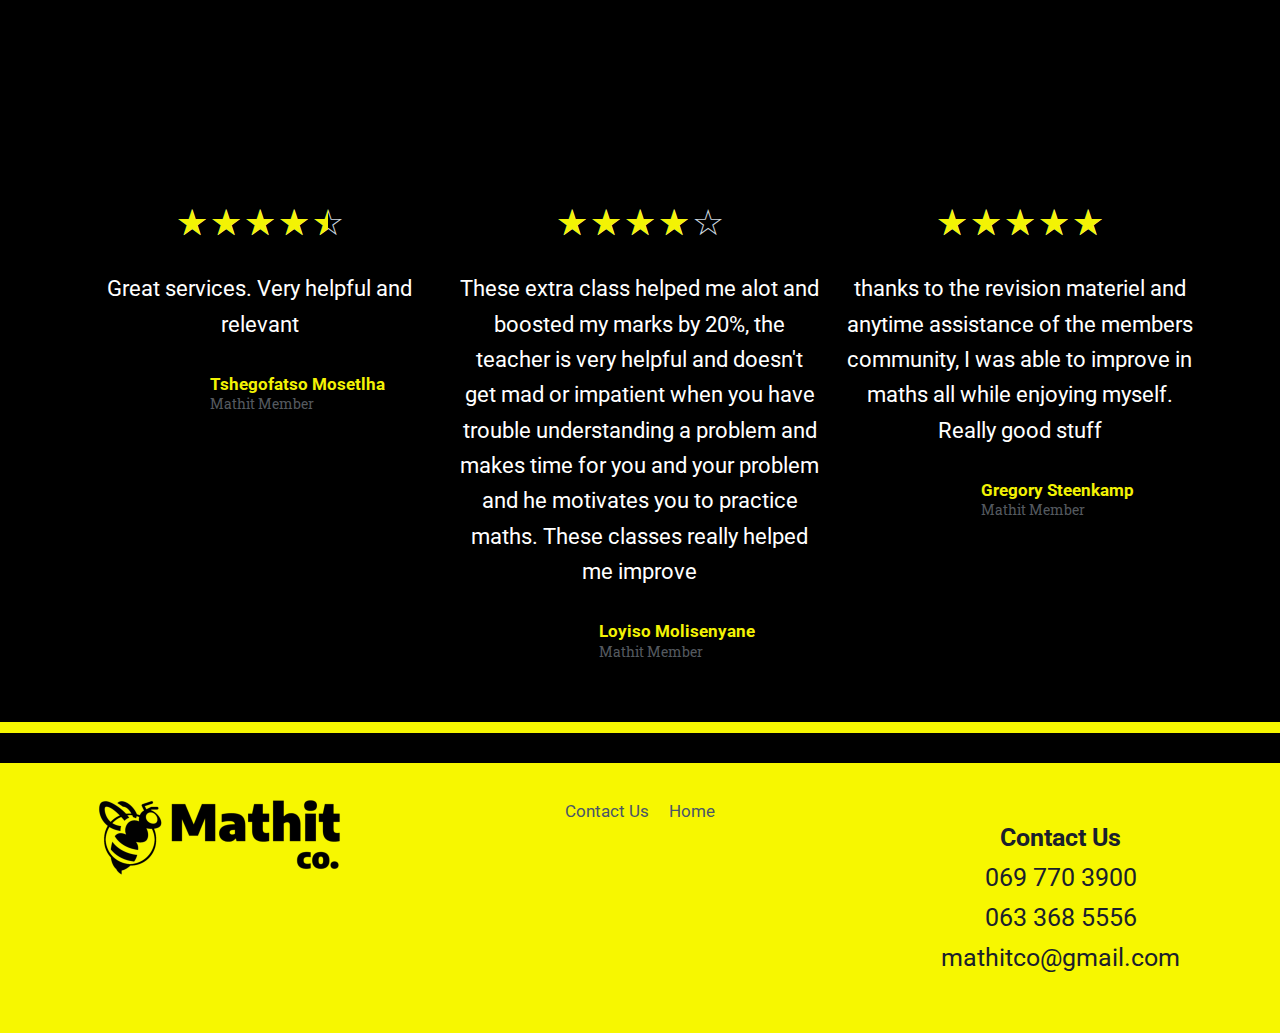
==== commit e555b26b: "re-upload" ====
--- a/index.html
+++ b/index.html
@@ -1,144 +1,796 @@
-<html xmlns="http://www.w3.org/1999/xhtml" lang="en">
-
+<!DOCTYPE html>
+<html lang="en-US" class="no-js" itemtype="https://schema.org/WebPage" itemscope>
 <head>
-	<meta http-equiv="Content-Type" content="text/html; charset=utf-8" />
-	<meta name="description" content="HTTrack is an easy-to-use website mirror utility. It allows you to download a World Wide website from the Internet to a local directory,building recursively all structures, getting html, images, and other files from the server to your computer. Links are rebuiltrelatively so that you can freely browse to the local site (works with any browser). You can mirror several sites together so that you can jump from one toanother. You can, also, update an existing mirror site, or resume an interrupted download. The robot is fully configurable, with an integrated help" />
-	<meta name="keywords" content="httrack, HTTRACK, HTTrack, winhttrack, WINHTTRACK, WinHTTrack, offline browser, web mirror utility, aspirateur web, surf offline, web capture, www mirror utility, browse offline, local  site builder, website mirroring, aspirateur www, internet grabber, capture de site web, internet tool, hors connexion, unix, dos, windows 95, windows 98, solaris, ibm580, AIX 4.0, HTS, HTGet, web aspirator, web aspirateur, libre, GPL, GNU, free software" />
-	<title>Local index - HTTrack Website Copier</title>
-  <!-- Mirror and index made by HTTrack Website Copier/3.49-2 [XR&CO'2014] -->
-	<style type="text/css">
-	<!--
-
-body {
-	margin: 0;  padding: 0;  margin-bottom: 15px;  margin-top: 8px;
-	background: #77b;
-}
-body, td {
-	font: 14px "Trebuchet MS", Verdana, Arial, Helvetica, sans-serif;
-	}
-
-#subTitle {
-	background: #000;  color: #fff;  padding: 4px;  font-weight: bold; 
-	}
-
-#siteNavigation a, #siteNavigation .current {
-	font-weight: bold;  color: #448;
-	}
-#siteNavigation a:link    { text-decoration: none; }
-#siteNavigation a:visited { text-decoration: none; }
-
-#siteNavigation .current { background-color: #ccd; }
-
-#siteNavigation a:hover   { text-decoration: none;  background-color: #fff;  color: #000; }
-#siteNavigation a:active  { text-decoration: none;  background-color: #ccc; }
-
-
-a:link    { text-decoration: underline;  color: #00f; }
-a:visited { text-decoration: underline;  color: #000; }
-a:hover   { text-decoration: underline;  color: #c00; }
-a:active  { text-decoration: underline; }
-
-#pageContent {
-	clear: both;
-	border-bottom: 6px solid #000;
-	padding: 10px;  padding-top: 20px;
-	line-height: 1.65em;
-	background-image: url(backblue.gif);
-	background-repeat: no-repeat;
-	background-position: top right;
-	}
-
-#pageContent, #siteNavigation {
-	background-color: #ccd;
-	}
-
-
-.imgLeft  { float: left;   margin-right: 10px;  margin-bottom: 10px; }
-.imgRight { float: right;  margin-left: 10px;   margin-bottom: 10px; }
-
-hr { height: 1px;  color: #000;  background-color: #000;  margin-bottom: 15px; }
-
-h1 { margin: 0;  font-weight: bold;  font-size: 2em; }
-h2 { margin: 0;  font-weight: bold;  font-size: 1.6em; }
-h3 { margin: 0;  font-weight: bold;  font-size: 1.3em; }
-h4 { margin: 0;  font-weight: bold;  font-size: 1.18em; }
-
-.blak { background-color: #000; }
-.hide { display: none; }
-.tableWidth { min-width: 400px; }
-
-.tblRegular       { border-collapse: collapse; }
-.tblRegular td    { padding: 6px;  background-image: url(fade.gif);  border: 2px solid #99c; }
-.tblHeaderColor, .tblHeaderColor td { background: #99c; }
-.tblNoBorder td   { border: 0; }
-
-
-// -->
-</style>
-
+	<meta charset="UTF-8">
+	<meta name="viewport" content="width=device-width, initial-scale=1, minimum-scale=1">
+	<title>Mathit Co. &#8211; Math? Join Us</title>
+<meta name="robots" content="noindex, nofollow">
+<link rel="alternate" type="application/rss+xml" title="Mathit Co. &raquo; Feed" href="http://wolfiiie.github.io/mathitco/?feed=rss2">
+<link rel="alternate" type="application/rss+xml" title="Mathit Co. &raquo; Comments Feed" href="http://wolfiiie.github.io/mathitco/?feed=comments-rss2">
+			<script>document.documentElement.classList.remove( 'no-js' );</script>
+			<script>
+window._wpemojiSettings = {"baseUrl":"https:\/\/s.w.org\/images\/core\/emoji\/14.0.0\/72x72\/","ext":".png","svgUrl":"https:\/\/s.w.org\/images\/core\/emoji\/14.0.0\/svg\/","svgExt":".svg","source":{"concatemoji":"http:\/\/wolfiiie.github.io\/mathitco\/wp-includes\/js\/wp-emoji-release.min.js?ver=6.2"}};
+/*! This file is auto-generated */
+!function(e,a,t){var n,r,o,i=a.createElement("canvas"),p=i.getContext&&i.getContext("2d");function s(e,t){p.clearRect(0,0,i.width,i.height),p.fillText(e,0,0);e=i.toDataURL();return p.clearRect(0,0,i.width,i.height),p.fillText(t,0,0),e===i.toDataURL()}function c(e){var t=a.createElement("script");t.src=e,t.defer=t.type="text/javascript",a.getElementsByTagName("head")[0].appendChild(t)}for(o=Array("flag","emoji"),t.supports={everything:!0,everythingExceptFlag:!0},r=0;r<o.length;r++)t.supports[o[r]]=function(e){if(p&&p.fillText)switch(p.textBaseline="top",p.font="600 32px Arial",e){case"flag":return s("🏳️‍⚧️","🏳️​⚧️")?!1:!s("🇺🇳","🇺​🇳")&&!s("🏴󠁧󠁢󠁥󠁮󠁧󠁿","🏴​󠁧​󠁢​󠁥​󠁮​󠁧​󠁿");case"emoji":return!s("🫱🏻‍🫲🏿","🫱🏻​🫲🏿")}return!1}(o[r]),t.supports.everything=t.supports.everything&&t.supports[o[r]],"flag"!==o[r]&&(t.supports.everythingExceptFlag=t.supports.everythingExceptFlag&&t.supports[o[r]]);t.supports.everythingExceptFlag=t.supports.everythingExceptFlag&&!t.supports.flag,t.DOMReady=!1,t.readyCallback=function(){t.DOMReady=!0},t.supports.everything||(n=function(){t.readyCallback()},a.addEventListener?(a.addEventListener("DOMContentLoaded",n,!1),e.addEventListener("load",n,!1)):(e.attachEvent("onload",n),a.attachEvent("onreadystatechange",function(){"complete"===a.readyState&&t.readyCallback()})),(e=t.source||{}).concatemoji?c(e.concatemoji):e.wpemoji&&e.twemoji&&(c(e.twemoji),c(e.wpemoji)))}(window,document,window._wpemojiSettings);
+</script>
+<style>img.wp-smiley,
+img.emoji {
+	display: inline !important;
+	border: none !important;
+	box-shadow: none !important;
+	height: 1em !important;
+	width: 1em !important;
+	margin: 0 0.07em !important;
+	vertical-align: -0.1em !important;
+	background: none !important;
+	padding: 0 !important;
+}</style>
+	<link rel="stylesheet" id="wp-block-library-css" href="http://wolfiiie.github.io/mathitco/wp-includes/css/dist/block-library/style.min.css?ver=6.2" media="all">
+<link rel="stylesheet" id="classic-theme-styles-css" href="http://wolfiiie.github.io/mathitco/wp-includes/css/classic-themes.min.css?ver=6.2" media="all">
+<style id="global-styles-inline-css">body{--wp--preset--color--black: #000000;--wp--preset--color--cyan-bluish-gray: #abb8c3;--wp--preset--color--white: #ffffff;--wp--preset--color--pale-pink: #f78da7;--wp--preset--color--vivid-red: #cf2e2e;--wp--preset--color--luminous-vivid-orange: #ff6900;--wp--preset--color--luminous-vivid-amber: #fcb900;--wp--preset--color--light-green-cyan: #7bdcb5;--wp--preset--color--vivid-green-cyan: #00d084;--wp--preset--color--pale-cyan-blue: #8ed1fc;--wp--preset--color--vivid-cyan-blue: #0693e3;--wp--preset--color--vivid-purple: #9b51e0;--wp--preset--color--theme-palette-1: #2B6CB0;--wp--preset--color--theme-palette-2: #215387;--wp--preset--color--theme-palette-3: #1A202C;--wp--preset--color--theme-palette-4: #2D3748;--wp--preset--color--theme-palette-5: #4A5568;--wp--preset--color--theme-palette-6: #718096;--wp--preset--color--theme-palette-7: #EDF2F7;--wp--preset--color--theme-palette-8: #F7FAFC;--wp--preset--color--theme-palette-9: #ffffff;--wp--preset--gradient--vivid-cyan-blue-to-vivid-purple: linear-gradient(135deg,rgba(6,147,227,1) 0%,rgb(155,81,224) 100%);--wp--preset--gradient--light-green-cyan-to-vivid-green-cyan: linear-gradient(135deg,rgb(122,220,180) 0%,rgb(0,208,130) 100%);--wp--preset--gradient--luminous-vivid-amber-to-luminous-vivid-orange: linear-gradient(135deg,rgba(252,185,0,1) 0%,rgba(255,105,0,1) 100%);--wp--preset--gradient--luminous-vivid-orange-to-vivid-red: linear-gradient(135deg,rgba(255,105,0,1) 0%,rgb(207,46,46) 100%);--wp--preset--gradient--very-light-gray-to-cyan-bluish-gray: linear-gradient(135deg,rgb(238,238,238) 0%,rgb(169,184,195) 100%);--wp--preset--gradient--cool-to-warm-spectrum: linear-gradient(135deg,rgb(74,234,220) 0%,rgb(151,120,209) 20%,rgb(207,42,186) 40%,rgb(238,44,130) 60%,rgb(251,105,98) 80%,rgb(254,248,76) 100%);--wp--preset--gradient--blush-light-purple: linear-gradient(135deg,rgb(255,206,236) 0%,rgb(152,150,240) 100%);--wp--preset--gradient--blush-bordeaux: linear-gradient(135deg,rgb(254,205,165) 0%,rgb(254,45,45) 50%,rgb(107,0,62) 100%);--wp--preset--gradient--luminous-dusk: linear-gradient(135deg,rgb(255,203,112) 0%,rgb(199,81,192) 50%,rgb(65,88,208) 100%);--wp--preset--gradient--pale-ocean: linear-gradient(135deg,rgb(255,245,203) 0%,rgb(182,227,212) 50%,rgb(51,167,181) 100%);--wp--preset--gradient--electric-grass: linear-gradient(135deg,rgb(202,248,128) 0%,rgb(113,206,126) 100%);--wp--preset--gradient--midnight: linear-gradient(135deg,rgb(2,3,129) 0%,rgb(40,116,252) 100%);--wp--preset--duotone--dark-grayscale: url('#wp-duotone-dark-grayscale');--wp--preset--duotone--grayscale: url('#wp-duotone-grayscale');--wp--preset--duotone--purple-yellow: url('#wp-duotone-purple-yellow');--wp--preset--duotone--blue-red: url('#wp-duotone-blue-red');--wp--preset--duotone--midnight: url('#wp-duotone-midnight');--wp--preset--duotone--magenta-yellow: url('#wp-duotone-magenta-yellow');--wp--preset--duotone--purple-green: url('#wp-duotone-purple-green');--wp--preset--duotone--blue-orange: url('#wp-duotone-blue-orange');--wp--preset--font-size--small: 14px;--wp--preset--font-size--medium: 24px;--wp--preset--font-size--large: 32px;--wp--preset--font-size--x-large: 42px;--wp--preset--font-size--larger: 40px;--wp--preset--spacing--20: 0.44rem;--wp--preset--spacing--30: 0.67rem;--wp--preset--spacing--40: 1rem;--wp--preset--spacing--50: 1.5rem;--wp--preset--spacing--60: 2.25rem;--wp--preset--spacing--70: 3.38rem;--wp--preset--spacing--80: 5.06rem;--wp--preset--shadow--natural: 6px 6px 9px rgba(0, 0, 0, 0.2);--wp--preset--shadow--deep: 12px 12px 50px rgba(0, 0, 0, 0.4);--wp--preset--shadow--sharp: 6px 6px 0px rgba(0, 0, 0, 0.2);--wp--preset--shadow--outlined: 6px 6px 0px -3px rgba(255, 255, 255, 1), 6px 6px rgba(0, 0, 0, 1);--wp--preset--shadow--crisp: 6px 6px 0px rgba(0, 0, 0, 1);}:where(.is-layout-flex){gap: 0.5em;}body .is-layout-flow > .alignleft{float: left;margin-inline-start: 0;margin-inline-end: 2em;}body .is-layout-flow > .alignright{float: right;margin-inline-start: 2em;margin-inline-end: 0;}body .is-layout-flow > .aligncenter{margin-left: auto !important;margin-right: auto !important;}body .is-layout-constrained > .alignleft{float: left;margin-inline-start: 0;margin-inline-end: 2em;}body .is-layout-constrained > .alignright{float: right;margin-inline-start: 2em;margin-inline-end: 0;}body .is-layout-constrained > .aligncenter{margin-left: auto !important;margin-right: auto !important;}body .is-layout-constrained > :where(:not(.alignleft):not(.alignright):not(.alignfull)){max-width: var(--wp--style--global--content-size);margin-left: auto !important;margin-right: auto !important;}body .is-layout-constrained > .alignwide{max-width: var(--wp--style--global--wide-size);}body .is-layout-flex{display: flex;}body .is-layout-flex{flex-wrap: wrap;align-items: center;}body .is-layout-flex > *{margin: 0;}:where(.wp-block-columns.is-layout-flex){gap: 2em;}.has-black-color{color: var(--wp--preset--color--black) !important;}.has-cyan-bluish-gray-color{color: var(--wp--preset--color--cyan-bluish-gray) !important;}.has-white-color{color: var(--wp--preset--color--white) !important;}.has-pale-pink-color{color: var(--wp--preset--color--pale-pink) !important;}.has-vivid-red-color{color: var(--wp--preset--color--vivid-red) !important;}.has-luminous-vivid-orange-color{color: var(--wp--preset--color--luminous-vivid-orange) !important;}.has-luminous-vivid-amber-color{color: var(--wp--preset--color--luminous-vivid-amber) !important;}.has-light-green-cyan-color{color: var(--wp--preset--color--light-green-cyan) !important;}.has-vivid-green-cyan-color{color: var(--wp--preset--color--vivid-green-cyan) !important;}.has-pale-cyan-blue-color{color: var(--wp--preset--color--pale-cyan-blue) !important;}.has-vivid-cyan-blue-color{color: var(--wp--preset--color--vivid-cyan-blue) !important;}.has-vivid-purple-color{color: var(--wp--preset--color--vivid-purple) !important;}.has-black-background-color{background-color: var(--wp--preset--color--black) !important;}.has-cyan-bluish-gray-background-color{background-color: var(--wp--preset--color--cyan-bluish-gray) !important;}.has-white-background-color{background-color: var(--wp--preset--color--white) !important;}.has-pale-pink-background-color{background-color: var(--wp--preset--color--pale-pink) !important;}.has-vivid-red-background-color{background-color: var(--wp--preset--color--vivid-red) !important;}.has-luminous-vivid-orange-background-color{background-color: var(--wp--preset--color--luminous-vivid-orange) !important;}.has-luminous-vivid-amber-background-color{background-color: var(--wp--preset--color--luminous-vivid-amber) !important;}.has-light-green-cyan-background-color{background-color: var(--wp--preset--color--light-green-cyan) !important;}.has-vivid-green-cyan-background-color{background-color: var(--wp--preset--color--vivid-green-cyan) !important;}.has-pale-cyan-blue-background-color{background-color: var(--wp--preset--color--pale-cyan-blue) !important;}.has-vivid-cyan-blue-background-color{background-color: var(--wp--preset--color--vivid-cyan-blue) !important;}.has-vivid-purple-background-color{background-color: var(--wp--preset--color--vivid-purple) !important;}.has-black-border-color{border-color: var(--wp--preset--color--black) !important;}.has-cyan-bluish-gray-border-color{border-color: var(--wp--preset--color--cyan-bluish-gray) !important;}.has-white-border-color{border-color: var(--wp--preset--color--white) !important;}.has-pale-pink-border-color{border-color: var(--wp--preset--color--pale-pink) !important;}.has-vivid-red-border-color{border-color: var(--wp--preset--color--vivid-red) !important;}.has-luminous-vivid-orange-border-color{border-color: var(--wp--preset--color--luminous-vivid-orange) !important;}.has-luminous-vivid-amber-border-color{border-color: var(--wp--preset--color--luminous-vivid-amber) !important;}.has-light-green-cyan-border-color{border-color: var(--wp--preset--color--light-green-cyan) !important;}.has-vivid-green-cyan-border-color{border-color: var(--wp--preset--color--vivid-green-cyan) !important;}.has-pale-cyan-blue-border-color{border-color: var(--wp--preset--color--pale-cyan-blue) !important;}.has-vivid-cyan-blue-border-color{border-color: var(--wp--preset--color--vivid-cyan-blue) !important;}.has-vivid-purple-border-color{border-color: var(--wp--preset--color--vivid-purple) !important;}.has-vivid-cyan-blue-to-vivid-purple-gradient-background{background: var(--wp--preset--gradient--vivid-cyan-blue-to-vivid-purple) !important;}.has-light-green-cyan-to-vivid-green-cyan-gradient-background{background: var(--wp--preset--gradient--light-green-cyan-to-vivid-green-cyan) !important;}.has-luminous-vivid-amber-to-luminous-vivid-orange-gradient-background{background: var(--wp--preset--gradient--luminous-vivid-amber-to-luminous-vivid-orange) !important;}.has-luminous-vivid-orange-to-vivid-red-gradient-background{background: var(--wp--preset--gradient--luminous-vivid-orange-to-vivid-red) !important;}.has-very-light-gray-to-cyan-bluish-gray-gradient-background{background: var(--wp--preset--gradient--very-light-gray-to-cyan-bluish-gray) !important;}.has-cool-to-warm-spectrum-gradient-background{background: var(--wp--preset--gradient--cool-to-warm-spectrum) !important;}.has-blush-light-purple-gradient-background{background: var(--wp--preset--gradient--blush-light-purple) !important;}.has-blush-bordeaux-gradient-background{background: var(--wp--preset--gradient--blush-bordeaux) !important;}.has-luminous-dusk-gradient-background{background: var(--wp--preset--gradient--luminous-dusk) !important;}.has-pale-ocean-gradient-background{background: var(--wp--preset--gradient--pale-ocean) !important;}.has-electric-grass-gradient-background{background: var(--wp--preset--gradient--electric-grass) !important;}.has-midnight-gradient-background{background: var(--wp--preset--gradient--midnight) !important;}.has-small-font-size{font-size: var(--wp--preset--font-size--small) !important;}.has-medium-font-size{font-size: var(--wp--preset--font-size--medium) !important;}.has-large-font-size{font-size: var(--wp--preset--font-size--large) !important;}.has-x-large-font-size{font-size: var(--wp--preset--font-size--x-large) !important;}
+.wp-block-navigation a:where(:not(.wp-element-button)){color: inherit;}
+:where(.wp-block-columns.is-layout-flex){gap: 2em;}
+.wp-block-pullquote{font-size: 1.5em;line-height: 1.6;}</style>
+<link rel="stylesheet" id="kadence-global-css" href="http://wolfiiie.github.io/mathitco/wp-content/themes/kadence/assets/css/global.min.css?ver=1.1.35" media="all">
+<style id="kadence-global-inline-css">/* Kadence Base CSS */
+:root{--global-palette1:#2B6CB0;--global-palette2:#215387;--global-palette3:#1A202C;--global-palette4:#2D3748;--global-palette5:#4A5568;--global-palette6:#718096;--global-palette7:#EDF2F7;--global-palette8:#F7FAFC;--global-palette9:#ffffff;--global-palette9rgb:255, 255, 255;--global-palette-highlight:var(--global-palette1);--global-palette-highlight-alt:var(--global-palette2);--global-palette-highlight-alt2:var(--global-palette9);--global-palette-btn-bg:var(--global-palette1);--global-palette-btn-bg-hover:var(--global-palette2);--global-palette-btn:var(--global-palette9);--global-palette-btn-hover:var(--global-palette9);--global-body-font-family:-apple-system,BlinkMacSystemFont,"Segoe UI",Roboto,Oxygen-Sans,Ubuntu,Cantarell,"Helvetica Neue",sans-serif, "Apple Color Emoji", "Segoe UI Emoji", "Segoe UI Symbol";--global-heading-font-family:inherit;--global-primary-nav-font-family:inherit;--global-fallback-font:sans-serif;--global-display-fallback-font:sans-serif;--global-content-width:1290px;--global-content-narrow-width:842px;--global-content-edge-padding:1.5rem;--global-calc-content-width:calc(1290px - var(--global-content-edge-padding) - var(--global-content-edge-padding) );}.wp-site-blocks{--global-vw:calc( 100vw - ( 0.5 * var(--scrollbar-offset)));}:root body.kadence-elementor-colors{--e-global-color-kadence1:var(--global-palette1);--e-global-color-kadence2:var(--global-palette2);--e-global-color-kadence3:var(--global-palette3);--e-global-color-kadence4:var(--global-palette4);--e-global-color-kadence5:var(--global-palette5);--e-global-color-kadence6:var(--global-palette6);--e-global-color-kadence7:var(--global-palette7);--e-global-color-kadence8:var(--global-palette8);--e-global-color-kadence9:var(--global-palette9);}:root .has-theme-palette-1-background-color{background-color:var(--global-palette1);}:root .has-theme-palette-1-color{color:var(--global-palette1);}:root .has-theme-palette-2-background-color{background-color:var(--global-palette2);}:root .has-theme-palette-2-color{color:var(--global-palette2);}:root .has-theme-palette-3-background-color{background-color:var(--global-palette3);}:root .has-theme-palette-3-color{color:var(--global-palette3);}:root .has-theme-palette-4-background-color{background-color:var(--global-palette4);}:root .has-theme-palette-4-color{color:var(--global-palette4);}:root .has-theme-palette-5-background-color{background-color:var(--global-palette5);}:root .has-theme-palette-5-color{color:var(--global-palette5);}:root .has-theme-palette-6-background-color{background-color:var(--global-palette6);}:root .has-theme-palette-6-color{color:var(--global-palette6);}:root .has-theme-palette-7-background-color{background-color:var(--global-palette7);}:root .has-theme-palette-7-color{color:var(--global-palette7);}:root .has-theme-palette-8-background-color{background-color:var(--global-palette8);}:root .has-theme-palette-8-color{color:var(--global-palette8);}:root .has-theme-palette-9-background-color{background-color:var(--global-palette9);}:root .has-theme-palette-9-color{color:var(--global-palette9);}:root .has-theme-palette1-background-color{background-color:var(--global-palette1);}:root .has-theme-palette1-color{color:var(--global-palette1);}:root .has-theme-palette2-background-color{background-color:var(--global-palette2);}:root .has-theme-palette2-color{color:var(--global-palette2);}:root .has-theme-palette3-background-color{background-color:var(--global-palette3);}:root .has-theme-palette3-color{color:var(--global-palette3);}:root .has-theme-palette4-background-color{background-color:var(--global-palette4);}:root .has-theme-palette4-color{color:var(--global-palette4);}:root .has-theme-palette5-background-color{background-color:var(--global-palette5);}:root .has-theme-palette5-color{color:var(--global-palette5);}:root .has-theme-palette6-background-color{background-color:var(--global-palette6);}:root .has-theme-palette6-color{color:var(--global-palette6);}:root .has-theme-palette7-background-color{background-color:var(--global-palette7);}:root .has-theme-palette7-color{color:var(--global-palette7);}:root .has-theme-palette8-background-color{background-color:var(--global-palette8);}:root .has-theme-palette8-color{color:var(--global-palette8);}:root .has-theme-palette9-background-color{background-color:var(--global-palette9);}:root .has-theme-palette9-color{color:var(--global-palette9);}body{background:#000000;}body, input, select, optgroup, textarea{font-weight:400;font-size:17px;line-height:1.6;font-family:var(--global-body-font-family);color:var(--global-palette4);}.content-bg, body.content-style-unboxed .site{background:var(--global-palette9);}h1,h2,h3,h4,h5,h6{font-family:var(--global-heading-font-family);}h1{font-weight:700;font-size:32px;line-height:1.5;color:var(--global-palette3);}h2{font-weight:700;font-size:28px;line-height:1.5;color:var(--global-palette3);}h3{font-weight:700;font-size:24px;line-height:1.5;color:var(--global-palette3);}h4{font-weight:700;font-size:22px;line-height:1.5;color:var(--global-palette4);}h5{font-weight:700;font-size:20px;line-height:1.5;color:var(--global-palette4);}h6{font-weight:700;font-size:18px;line-height:1.5;color:var(--global-palette5);}.entry-hero .kadence-breadcrumbs{max-width:1290px;}.site-container, .site-header-row-layout-contained, .site-footer-row-layout-contained, .entry-hero-layout-contained, .comments-area, .alignfull > .wp-block-cover__inner-container, .alignwide > .wp-block-cover__inner-container{max-width:var(--global-content-width);}.content-width-narrow .content-container.site-container, .content-width-narrow .hero-container.site-container{max-width:var(--global-content-narrow-width);}@media all and (min-width: 1520px){.wp-site-blocks .content-container  .alignwide{margin-left:-115px;margin-right:-115px;width:unset;max-width:unset;}}@media all and (min-width: 1102px){.content-width-narrow .wp-site-blocks .content-container .alignwide{margin-left:-130px;margin-right:-130px;width:unset;max-width:unset;}}.content-style-boxed .wp-site-blocks .entry-content .alignwide{margin-left:-2rem;margin-right:-2rem;}@media all and (max-width: 1024px){.content-style-boxed .wp-site-blocks .entry-content .alignwide{margin-left:-2rem;margin-right:-2rem;}}@media all and (max-width: 767px){.content-style-boxed .wp-site-blocks .entry-content .alignwide{margin-left:-1.5rem;margin-right:-1.5rem;}}.content-area{margin-top:5rem;margin-bottom:5rem;}@media all and (max-width: 1024px){.content-area{margin-top:3rem;margin-bottom:3rem;}}@media all and (max-width: 767px){.content-area{margin-top:2rem;margin-bottom:2rem;}}.entry-content-wrap{padding:2rem;}@media all and (max-width: 1024px){.entry-content-wrap{padding:2rem;}}@media all and (max-width: 767px){.entry-content-wrap{padding:1.5rem;}}.entry.single-entry{box-shadow:0px 15px 15px -10px rgba(0,0,0,0.05);}.entry.loop-entry{box-shadow:0px 15px 15px -10px rgba(0,0,0,0.05);}.loop-entry .entry-content-wrap{padding:2rem;}@media all and (max-width: 1024px){.loop-entry .entry-content-wrap{padding:2rem;}}@media all and (max-width: 767px){.loop-entry .entry-content-wrap{padding:1.5rem;}}.primary-sidebar.widget-area .widget{margin-bottom:1.5em;color:var(--global-palette4);}.primary-sidebar.widget-area .widget-title{font-weight:700;font-size:20px;line-height:1.5;color:var(--global-palette3);}button, .button, .wp-block-button__link, input[type="button"], input[type="reset"], input[type="submit"], .fl-button, .elementor-button-wrapper .elementor-button{box-shadow:0px 0px 0px -7px rgba(0,0,0,0);}button:hover, button:focus, button:active, .button:hover, .button:focus, .button:active, .wp-block-button__link:hover, .wp-block-button__link:focus, .wp-block-button__link:active, input[type="button"]:hover, input[type="button"]:focus, input[type="button"]:active, input[type="reset"]:hover, input[type="reset"]:focus, input[type="reset"]:active, input[type="submit"]:hover, input[type="submit"]:focus, input[type="submit"]:active, .elementor-button-wrapper .elementor-button:hover, .elementor-button-wrapper .elementor-button:focus, .elementor-button-wrapper .elementor-button:active{box-shadow:0px 15px 25px -7px rgba(0,0,0,0.1);}@media all and (min-width: 1025px){.transparent-header .entry-hero .entry-hero-container-inner{padding-top:0px;}}@media all and (max-width: 1024px){.mobile-transparent-header .entry-hero .entry-hero-container-inner{padding-top:80px;}}@media all and (max-width: 767px){.mobile-transparent-header .entry-hero .entry-hero-container-inner{padding-top:80px;}}#colophon{background:#f7f700;}.site-middle-footer-inner-wrap{min-height:10px;padding-top:0px;padding-bottom:0px;grid-column-gap:37px;grid-row-gap:37px;}.site-middle-footer-inner-wrap .widget{margin-bottom:30px;}.site-middle-footer-inner-wrap .site-footer-section:not(:last-child):after{right:calc(-37px / 2);}.site-top-footer-inner-wrap{padding-top:30px;padding-bottom:30px;grid-column-gap:30px;grid-row-gap:30px;}.site-top-footer-inner-wrap .widget{margin-bottom:30px;}.site-top-footer-inner-wrap .site-footer-section:not(:last-child):after{right:calc(-30px / 2);}.site-bottom-footer-inner-wrap{padding-top:30px;padding-bottom:30px;grid-column-gap:30px;}.site-bottom-footer-inner-wrap .widget{margin-bottom:30px;}.site-bottom-footer-inner-wrap .site-footer-section:not(:last-child):after{right:calc(-30px / 2);}.footer-social-wrap .footer-social-inner-wrap{font-size:1em;gap:0.3em;}.site-footer .site-footer-wrap .site-footer-section .footer-social-wrap .footer-social-inner-wrap .social-button{border:2px none transparent;border-radius:3px;}#colophon .footer-navigation .footer-menu-container > ul > li > a{padding-left:calc(1.2em / 2);padding-right:calc(1.2em / 2);padding-top:calc(0.6em / 2);padding-bottom:calc(0.6em / 2);color:var(--global-palette5);}#colophon .footer-navigation .footer-menu-container > ul li a:hover{color:var(--global-palette-highlight);}#colophon .footer-navigation .footer-menu-container > ul li.current-menu-item > a{color:var(--global-palette3);}.entry-hero.page-hero-section .entry-header{min-height:200px;}
+/* Kadence Header CSS */
+@media all and (max-width: 1024px){.mobile-transparent-header #masthead{position:absolute;left:0px;right:0px;z-index:100;}.kadence-scrollbar-fixer.mobile-transparent-header #masthead{right:var(--scrollbar-offset,0);}.mobile-transparent-header #masthead, .mobile-transparent-header .site-top-header-wrap .site-header-row-container-inner, .mobile-transparent-header .site-main-header-wrap .site-header-row-container-inner, .mobile-transparent-header .site-bottom-header-wrap .site-header-row-container-inner{background:transparent;}.site-header-row-tablet-layout-fullwidth, .site-header-row-tablet-layout-standard{padding:0px;}}@media all and (min-width: 1025px){.transparent-header #masthead{position:absolute;left:0px;right:0px;z-index:100;}.transparent-header.kadence-scrollbar-fixer #masthead{right:var(--scrollbar-offset,0);}.transparent-header #masthead, .transparent-header .site-top-header-wrap .site-header-row-container-inner, .transparent-header .site-main-header-wrap .site-header-row-container-inner, .transparent-header .site-bottom-header-wrap .site-header-row-container-inner{background:transparent;}}.site-branding a.brand img{max-width:128px;}.site-branding a.brand img.svg-logo-image{width:128px;}.site-branding{padding:0px 0px 0px 0px;}#masthead, #masthead .kadence-sticky-header.item-is-fixed:not(.item-at-start):not(.site-header-row-container):not(.site-main-header-wrap), #masthead .kadence-sticky-header.item-is-fixed:not(.item-at-start) > .site-header-row-container-inner{background:#f7f700;}.site-main-header-inner-wrap{min-height:80px;}.site-top-header-inner-wrap{min-height:0px;}.site-bottom-header-inner-wrap{min-height:0px;}.header-navigation[class*="header-navigation-style-underline"] .header-menu-container.primary-menu-container>ul>li>a:after{width:calc( 100% - 1.2em);}.main-navigation .primary-menu-container > ul > li.menu-item > a{padding-left:calc(1.2em / 2);padding-right:calc(1.2em / 2);padding-top:0.6em;padding-bottom:0.6em;color:var(--global-palette5);}.main-navigation .primary-menu-container > ul > li.menu-item > .dropdown-nav-special-toggle{right:calc(1.2em / 2);}.main-navigation .primary-menu-container > ul > li.menu-item > a:hover{color:#888e00;}.main-navigation .primary-menu-container > ul > li.menu-item.current-menu-item > a{color:var(--global-palette3);}.header-navigation[class*="header-navigation-style-underline"] .header-menu-container.secondary-menu-container>ul>li>a:after{width:calc( 100% - 1.2em);}.secondary-navigation .secondary-menu-container > ul > li.menu-item > a{padding-left:calc(1.2em / 2);padding-right:calc(1.2em / 2);padding-top:0.6em;padding-bottom:0.6em;color:var(--global-palette5);}.secondary-navigation .primary-menu-container > ul > li.menu-item > .dropdown-nav-special-toggle{right:calc(1.2em / 2);}.secondary-navigation .secondary-menu-container > ul > li.menu-item > a:hover{color:var(--global-palette-highlight);}.secondary-navigation .secondary-menu-container > ul > li.menu-item.current-menu-item > a{color:var(--global-palette3);}.header-navigation .header-menu-container ul ul.sub-menu, .header-navigation .header-menu-container ul ul.submenu{background:var(--global-palette3);box-shadow:0px 2px 13px 0px rgba(0,0,0,0.1);}.header-navigation .header-menu-container ul ul li.menu-item, .header-menu-container ul.menu > li.kadence-menu-mega-enabled > ul > li.menu-item > a{border-bottom:1px solid rgba(255,255,255,0.1);}.header-navigation .header-menu-container ul ul li.menu-item > a{width:200px;padding-top:1em;padding-bottom:1em;color:var(--global-palette8);font-size:12px;}.header-navigation .header-menu-container ul ul li.menu-item > a:hover{color:var(--global-palette9);background:var(--global-palette4);}.header-navigation .header-menu-container ul ul li.menu-item.current-menu-item > a{color:var(--global-palette9);background:var(--global-palette4);}.mobile-toggle-open-container .menu-toggle-open{color:var(--global-palette5);padding:0.4em 0.6em 0.4em 0.6em;font-size:14px;}.mobile-toggle-open-container .menu-toggle-open.menu-toggle-style-bordered{border:1px solid currentColor;}.mobile-toggle-open-container .menu-toggle-open .menu-toggle-icon{font-size:20px;}.mobile-toggle-open-container .menu-toggle-open:hover, .mobile-toggle-open-container .menu-toggle-open:focus{color:var(--global-palette-highlight);}.mobile-navigation ul li{font-size:14px;}.mobile-navigation ul li a{padding-top:1em;padding-bottom:1em;}.mobile-navigation ul li > a, .mobile-navigation ul li.menu-item-has-children > .drawer-nav-drop-wrap{color:var(--global-palette8);}.mobile-navigation ul li.current-menu-item > a, .mobile-navigation ul li.current-menu-item.menu-item-has-children > .drawer-nav-drop-wrap{color:var(--global-palette-highlight);}.mobile-navigation ul li.menu-item-has-children .drawer-nav-drop-wrap, .mobile-navigation ul li:not(.menu-item-has-children) a{border-bottom:1px solid rgba(255,255,255,0.1);}.mobile-navigation:not(.drawer-navigation-parent-toggle-true) ul li.menu-item-has-children .drawer-nav-drop-wrap button{border-left:1px solid rgba(255,255,255,0.1);}#mobile-drawer .drawer-header .drawer-toggle{padding:0.6em 0.15em 0.6em 0.15em;font-size:24px;}#main-header .header-button{border:2px none transparent;box-shadow:0px 0px 0px -7px rgba(0,0,0,0);}#main-header .header-button:hover{box-shadow:0px 15px 25px -7px rgba(0,0,0,0.1);}.header-social-wrap .header-social-inner-wrap{font-size:1em;gap:0.3em;}.header-social-wrap .header-social-inner-wrap .social-button{border:2px none transparent;border-radius:3px;}.header-mobile-social-wrap .header-mobile-social-inner-wrap{font-size:1em;gap:0.3em;}.header-mobile-social-wrap .header-mobile-social-inner-wrap .social-button{border:2px none transparent;border-radius:3px;}.search-toggle-open-container .search-toggle-open{color:var(--global-palette5);}.search-toggle-open-container .search-toggle-open.search-toggle-style-bordered{border:1px solid currentColor;}.search-toggle-open-container .search-toggle-open .search-toggle-icon{font-size:1em;}.search-toggle-open-container .search-toggle-open:hover, .search-toggle-open-container .search-toggle-open:focus{color:var(--global-palette-highlight);}#search-drawer .drawer-inner{background:rgba(9, 12, 16, 0.97);}.mobile-header-button-wrap .mobile-header-button-inner-wrap .mobile-header-button{border:2px none transparent;box-shadow:0px 0px 0px -7px rgba(0,0,0,0);}.mobile-header-button-wrap .mobile-header-button-inner-wrap .mobile-header-button:hover{box-shadow:0px 15px 25px -7px rgba(0,0,0,0.1);}</style>
+<link rel="stylesheet" id="kadence-header-css" href="http://wolfiiie.github.io/mathitco/wp-content/themes/kadence/assets/css/header.min.css?ver=1.1.35" media="all">
+<link rel="stylesheet" id="kadence-content-css" href="http://wolfiiie.github.io/mathitco/wp-content/themes/kadence/assets/css/content.min.css?ver=1.1.35" media="all">
+<link rel="stylesheet" id="kadence-footer-css" href="http://wolfiiie.github.io/mathitco/wp-content/themes/kadence/assets/css/footer.min.css?ver=1.1.35" media="all">
+<link rel="stylesheet" id="elementor-icons-css" href="http://wolfiiie.github.io/mathitco/wp-content/plugins/elementor/assets/lib/eicons/css/elementor-icons.min.css?ver=5.17.0" media="all">
+<link rel="stylesheet" id="elementor-frontend-css" href="http://wolfiiie.github.io/mathitco/wp-content/plugins/elementor/assets/css/frontend-lite.min.css?ver=3.10.1" media="all">
+<link rel="stylesheet" id="elementor-post-66-css" href="http://wolfiiie.github.io/mathitco/wp-content/uploads/elementor/css/post-66.css?ver=1674422038" media="all">
+<link rel="stylesheet" id="elementor-global-css" href="http://wolfiiie.github.io/mathitco/wp-content/uploads/elementor/css/global.css?ver=1674422076" media="all">
+<link rel="stylesheet" id="elementor-post-73-css" href="http://wolfiiie.github.io/mathitco/wp-content/uploads/elementor/css/post-73.css?ver=1680556088" media="all">
+<link rel="stylesheet" id="google-fonts-1-css" href="https://fonts.googleapis.com/css?family=Roboto%3A100%2C100italic%2C200%2C200italic%2C300%2C300italic%2C400%2C400italic%2C500%2C500italic%2C600%2C600italic%2C700%2C700italic%2C800%2C800italic%2C900%2C900italic%7CRoboto+Slab%3A100%2C100italic%2C200%2C200italic%2C300%2C300italic%2C400%2C400italic%2C500%2C500italic%2C600%2C600italic%2C700%2C700italic%2C800%2C800italic%2C900%2C900italic&#038;display=swap&#038;ver=6.2" media="all">
+<link rel="preconnect" href="https://fonts.gstatic.com/" crossorigin>
+<link rel="https://api.w.org/" href="http://wolfiiie.github.io/mathitco/index.php?rest_route=%2F">
+<link rel="alternate" type="application/json" href="http://wolfiiie.github.io/mathitco/index.php?rest_route=%2Fwp%2Fv2%2Fpages%2F73">
+<link rel="EditURI" type="application/rsd+xml" title="RSD" href="http://wolfiiie.github.io/mathitco/xmlrpc.php?rsd">
+<link rel="wlwmanifest" type="application/wlwmanifest+xml" href="http://wolfiiie.github.io/mathitco/wp-includes/wlwmanifest.xml">
+<meta name="generator" content="WordPress 6.2">
+<link rel="canonical" href="http://wolfiiie.github.io/mathitco/">
+<link rel="shortlink" href="http://wolfiiie.github.io/mathitco/">
+<link rel="alternate" type="application/json+oembed" href="http://wolfiiie.github.io/mathitco/index.php?rest_route=%2Foembed%2F1.0%2Fembed#038;url=http%3A%2F%2Fwolfiiie.github.io%2Fmathitco%2F">
+<link rel="alternate" type="text/xml+oembed" href="http://wolfiiie.github.io/mathitco/index.php?rest_route=%2Foembed%2F1.0%2Fembed#038;url=http%3A%2F%2Fwolfiiie.github.io%2Fmathitco%2F&#038;format=xml">
+<link rel="icon" href="http://wolfiiie.github.io/mathitco/wp-content/uploads/2023/01/presLogo.png" sizes="32x32">
+<link rel="icon" href="http://wolfiiie.github.io/mathitco/wp-content/uploads/2023/01/presLogo.png" sizes="192x192">
+<link rel="apple-touch-icon" href="http://wolfiiie.github.io/mathitco/wp-content/uploads/2023/01/presLogo.png">
+<meta name="msapplication-TileImage" content="http://wolfiiie.github.io/mathitco/wp-content/uploads/2023/01/presLogo.png">
 </head>
 
-<table width="76%" border="0" align="center" cellspacing="0" cellpadding="3" class="tableWidth">
-	<tr>
-	<td id="subTitle">HTTrack Website Copier - Open Source offline browser</td>
-	</tr>
-</table>
-<table width="76%" border="0" align="center" cellspacing="0" cellpadding="0" class="tableWidth">
-<tr class="blak">
-<td>
-	<table width="100%" border="0" align="center" cellspacing="1" cellpadding="0">
-	<tr>
-	<td colspan="6"> 
-		<table width="100%" border="0" align="center" cellspacing="0" cellpadding="10">
-		<tr> 
-		<td id="pageContent"> 
-<!-- ==================== End prologue ==================== -->
+<body class="home page-template-default page page-id-73 wp-custom-logo wp-embed-responsive footer-on-bottom animate-body-popup hide-focus-outline link-style-standard content-title-style-hide content-width-fullwidth content-style-unboxed content-vertical-padding-hide non-transparent-header mobile-non-transparent-header kadence-elementor-colors elementor-default elementor-kit-66 elementor-page elementor-page-73">
+<svg xmlns="http://www.w3.org/2000/svg" viewbox="0 0 0 0" width="0" height="0" focusable="false" role="none" style="visibility: hidden; position: absolute; left: -9999px; overflow: hidden;"><defs><filter id="wp-duotone-dark-grayscale"><fecolormatrix color-interpolation-filters="sRGB" type="matrix" values=" .299 .587 .114 0 0 .299 .587 .114 0 0 .299 .587 .114 0 0 .299 .587 .114 0 0 "></fecolormatrix><fecomponenttransfer color-interpolation-filters="sRGB"><fefuncr type="table" tablevalues="0 0.49803921568627"></fefuncr><fefuncg type="table" tablevalues="0 0.49803921568627"></fefuncg><fefuncb type="table" tablevalues="0 0.49803921568627"></fefuncb><fefunca type="table" tablevalues="1 1"></fefunca></fecomponenttransfer><fecomposite in2="SourceGraphic" operator="in"></fecomposite></filter></defs></svg><svg xmlns="http://www.w3.org/2000/svg" viewbox="0 0 0 0" width="0" height="0" focusable="false" role="none" style="visibility: hidden; position: absolute; left: -9999px; overflow: hidden;"><defs><filter id="wp-duotone-grayscale"><fecolormatrix color-interpolation-filters="sRGB" type="matrix" values=" .299 .587 .114 0 0 .299 .587 .114 0 0 .299 .587 .114 0 0 .299 .587 .114 0 0 "></fecolormatrix><fecomponenttransfer color-interpolation-filters="sRGB"><fefuncr type="table" tablevalues="0 1"></fefuncr><fefuncg type="table" tablevalues="0 1"></fefuncg><fefuncb type="table" tablevalues="0 1"></fefuncb><fefunca type="table" tablevalues="1 1"></fefunca></fecomponenttransfer><fecomposite in2="SourceGraphic" operator="in"></fecomposite></filter></defs></svg><svg xmlns="http://www.w3.org/2000/svg" viewbox="0 0 0 0" width="0" height="0" focusable="false" role="none" style="visibility: hidden; position: absolute; left: -9999px; overflow: hidden;"><defs><filter id="wp-duotone-purple-yellow"><fecolormatrix color-interpolation-filters="sRGB" type="matrix" values=" .299 .587 .114 0 0 .299 .587 .114 0 0 .299 .587 .114 0 0 .299 .587 .114 0 0 "></fecolormatrix><fecomponenttransfer color-interpolation-filters="sRGB"><fefuncr type="table" tablevalues="0.54901960784314 0.98823529411765"></fefuncr><fefuncg type="table" tablevalues="0 1"></fefuncg><fefuncb type="table" tablevalues="0.71764705882353 0.25490196078431"></fefuncb><fefunca type="table" tablevalues="1 1"></fefunca></fecomponenttransfer><fecomposite in2="SourceGraphic" operator="in"></fecomposite></filter></defs></svg><svg xmlns="http://www.w3.org/2000/svg" viewbox="0 0 0 0" width="0" height="0" focusable="false" role="none" style="visibility: hidden; position: absolute; left: -9999px; overflow: hidden;"><defs><filter id="wp-duotone-blue-red"><fecolormatrix color-interpolation-filters="sRGB" type="matrix" values=" .299 .587 .114 0 0 .299 .587 .114 0 0 .299 .587 .114 0 0 .299 .587 .114 0 0 "></fecolormatrix><fecomponenttransfer color-interpolation-filters="sRGB"><fefuncr type="table" tablevalues="0 1"></fefuncr><fefuncg type="table" tablevalues="0 0.27843137254902"></fefuncg><fefuncb type="table" tablevalues="0.5921568627451 0.27843137254902"></fefuncb><fefunca type="table" tablevalues="1 1"></fefunca></fecomponenttransfer><fecomposite in2="SourceGraphic" operator="in"></fecomposite></filter></defs></svg><svg xmlns="http://www.w3.org/2000/svg" viewbox="0 0 0 0" width="0" height="0" focusable="false" role="none" style="visibility: hidden; position: absolute; left: -9999px; overflow: hidden;"><defs><filter id="wp-duotone-midnight"><fecolormatrix color-interpolation-filters="sRGB" type="matrix" values=" .299 .587 .114 0 0 .299 .587 .114 0 0 .299 .587 .114 0 0 .299 .587 .114 0 0 "></fecolormatrix><fecomponenttransfer color-interpolation-filters="sRGB"><fefuncr type="table" tablevalues="0 0"></fefuncr><fefuncg type="table" tablevalues="0 0.64705882352941"></fefuncg><fefuncb type="table" tablevalues="0 1"></fefuncb><fefunca type="table" tablevalues="1 1"></fefunca></fecomponenttransfer><fecomposite in2="SourceGraphic" operator="in"></fecomposite></filter></defs></svg><svg xmlns="http://www.w3.org/2000/svg" viewbox="0 0 0 0" width="0" height="0" focusable="false" role="none" style="visibility: hidden; position: absolute; left: -9999px; overflow: hidden;"><defs><filter id="wp-duotone-magenta-yellow"><fecolormatrix color-interpolation-filters="sRGB" type="matrix" values=" .299 .587 .114 0 0 .299 .587 .114 0 0 .299 .587 .114 0 0 .299 .587 .114 0 0 "></fecolormatrix><fecomponenttransfer color-interpolation-filters="sRGB"><fefuncr type="table" tablevalues="0.78039215686275 1"></fefuncr><fefuncg type="table" tablevalues="0 0.94901960784314"></fefuncg><fefuncb type="table" tablevalues="0.35294117647059 0.47058823529412"></fefuncb><fefunca type="table" tablevalues="1 1"></fefunca></fecomponenttransfer><fecomposite in2="SourceGraphic" operator="in"></fecomposite></filter></defs></svg><svg xmlns="http://www.w3.org/2000/svg" viewbox="0 0 0 0" width="0" height="0" focusable="false" role="none" style="visibility: hidden; position: absolute; left: -9999px; overflow: hidden;"><defs><filter id="wp-duotone-purple-green"><fecolormatrix color-interpolation-filters="sRGB" type="matrix" values=" .299 .587 .114 0 0 .299 .587 .114 0 0 .299 .587 .114 0 0 .299 .587 .114 0 0 "></fecolormatrix><fecomponenttransfer color-interpolation-filters="sRGB"><fefuncr type="table" tablevalues="0.65098039215686 0.40392156862745"></fefuncr><fefuncg type="table" tablevalues="0 1"></fefuncg><fefuncb type="table" tablevalues="0.44705882352941 0.4"></fefuncb><fefunca type="table" tablevalues="1 1"></fefunca></fecomponenttransfer><fecomposite in2="SourceGraphic" operator="in"></fecomposite></filter></defs></svg><svg xmlns="http://www.w3.org/2000/svg" viewbox="0 0 0 0" width="0" height="0" focusable="false" role="none" style="visibility: hidden; position: absolute; left: -9999px; overflow: hidden;"><defs><filter id="wp-duotone-blue-orange"><fecolormatrix color-interpolation-filters="sRGB" type="matrix" values=" .299 .587 .114 0 0 .299 .587 .114 0 0 .299 .587 .114 0 0 .299 .587 .114 0 0 "></fecolormatrix><fecomponenttransfer color-interpolation-filters="sRGB"><fefuncr type="table" tablevalues="0.098039215686275 1"></fefuncr><fefuncg type="table" tablevalues="0 0.66274509803922"></fefuncg><fefuncb type="table" tablevalues="0.84705882352941 0.41960784313725"></fefuncb><fefunca type="table" tablevalues="1 1"></fefunca></fecomponenttransfer><fecomposite in2="SourceGraphic" operator="in"></fecomposite></filter></defs></svg><div id="wrapper" class="site wp-site-blocks">
+			<a class="skip-link screen-reader-text scroll-ignore" href="#main">Skip to content</a>
+		<header id="masthead" class="site-header" role="banner" itemtype="https://schema.org/WPHeader" itemscope>
+	<div id="main-header" class="site-header-wrap">
+		<div class="site-header-inner-wrap">
+			<div class="site-header-upper-wrap">
+				<div class="site-header-upper-inner-wrap">
+					<div class="site-top-header-wrap site-header-row-container site-header-focus-item site-header-row-layout-standard" data-section="kadence_customizer_header_top">
+	<div class="site-header-row-container-inner">
+				<div class="site-container">
+			<div class="site-top-header-inner-wrap site-header-row site-header-row-has-sides site-header-row-no-center">
+									<div class="site-header-top-section-left site-header-section site-header-section-left">
+						<div class="site-header-item site-header-focus-item" data-section="title_tagline">
+	<div class="site-branding branding-layout-standard site-brand-logo-only"><a class="brand has-logo-image" href="http://wolfiiie.github.io/mathitco/" rel="home" aria-label="Mathit Co."><img width="1004" height="360" src="http://wolfiiie.github.io/mathitco/wp-content/uploads/2023/01/webLOGO.png" class="custom-logo" alt="Mathit Co." decoding="async"></a></div>
+</div>
+<!-- data-section="title_tagline" -->
+					</div>
+																	<div class="site-header-top-section-right site-header-section site-header-section-right">
+						<div class="site-header-item site-header-focus-item site-header-item-main-navigation header-navigation-layout-stretch-false header-navigation-layout-fill-stretch-false" data-section="kadence_customizer_primary_navigation">
+		<nav id="site-navigation" class="main-navigation header-navigation nav--toggle-sub header-navigation-style-standard header-navigation-dropdown-animation-none" role="navigation" aria-label="Primary Navigation">
+				<div class="primary-menu-container header-menu-container">
+			<ul id="primary-menu" class="menu">
+<li id="menu-item-291" class="menu-item menu-item-type-post_type menu-item-object-page menu-item-home current-menu-item page_item page-item-73 current_page_item menu-item-291"><a href="http://wolfiiie.github.io/mathitco/" aria-current="page">Home</a></li>
+<li id="menu-item-292" class="menu-item menu-item-type-post_type menu-item-object-page menu-item-292"><a href="http://wolfiiie.github.io/mathitco/?page_id=143">Contact Us</a></li>
+</ul>		</div>
+	</nav><!-- #site-navigation -->
+	</div>
+<!-- data-section="primary_navigation" -->
+					</div>
+							</div>
+		</div>
+	</div>
+</div>
+				</div>
+			</div>
+					</div>
+	</div>
+	
+<div id="mobile-header" class="site-mobile-header-wrap">
+	<div class="site-header-inner-wrap">
+		<div class="site-header-upper-wrap">
+			<div class="site-header-upper-inner-wrap">
+			<div class="site-main-header-wrap site-header-focus-item site-header-row-layout-standard site-header-row-tablet-layout-default site-header-row-mobile-layout-default ">
+	<div class="site-header-row-container-inner">
+		<div class="site-container">
+			<div class="site-main-header-inner-wrap site-header-row site-header-row-has-sides site-header-row-no-center">
+									<div class="site-header-main-section-left site-header-section site-header-section-left">
+						<div class="site-header-item site-header-focus-item" data-section="title_tagline">
+	<div class="site-branding mobile-site-branding branding-layout-standard branding-tablet-layout-inherit site-brand-logo-only branding-mobile-layout-inherit"><a class="brand has-logo-image" href="http://wolfiiie.github.io/mathitco/" rel="home" aria-label="Mathit Co."><img width="1004" height="360" src="http://wolfiiie.github.io/mathitco/wp-content/uploads/2023/01/webLOGO.png" class="custom-logo" alt="Mathit Co." decoding="async"></a></div>
+</div>
+<!-- data-section="title_tagline" -->
+					</div>
+																	<div class="site-header-main-section-right site-header-section site-header-section-right">
+						<div class="site-header-item site-header-focus-item site-header-item-navgation-popup-toggle" data-section="kadence_customizer_mobile_trigger">
+		<div class="mobile-toggle-open-container">
+						<button id="mobile-toggle" class="menu-toggle-open drawer-toggle menu-toggle-style-default" aria-label="Open menu" data-toggle-target="#mobile-drawer" data-toggle-body-class="showing-popup-drawer-from-right" aria-expanded="false" data-set-focus=".menu-toggle-close">
+						<span class="menu-toggle-icon"><span class="kadence-svg-iconset"><svg aria-hidden="true" class="kadence-svg-icon kadence-menu-svg" fill="currentColor" version="1.1" xmlns="http://www.w3.org/2000/svg" width="24" height="24" viewbox="0 0 24 24"><title>Toggle Menu</title>
+<path d="M3 13h18c0.552 0 1-0.448 1-1s-0.448-1-1-1h-18c-0.552 0-1 0.448-1 1s0.448 1 1 1zM3 7h18c0.552 0 1-0.448 1-1s-0.448-1-1-1h-18c-0.552 0-1 0.448-1 1s0.448 1 1 1zM3 19h18c0.552 0 1-0.448 1-1s-0.448-1-1-1h-18c-0.552 0-1 0.448-1 1s0.448 1 1 1z"></path>
+				</svg></span></span>
+		</button>
+	</div>
+	</div>
+<!-- data-section="mobile_trigger" -->
+					</div>
+							</div>
+		</div>
+	</div>
+</div>
+			</div>
+		</div>
+			</div>
+</div>
+</header><!-- #masthead -->
 
-	<meta name="generator" content="HTTrack Website Copier/3.x">
-	<TITLE>Local index - HTTrack</TITLE>
-</HEAD>
-<BODY>
-<H1 ALIGN=Center>Index of locally available sites:</H1>
-	<TABLE BORDER="0" WIDTH="100%" CELLSPACING="1" CELLPADDING="0">
-		<TR>
-			<TD BACKGROUND="fade.gif">
-				&middot;
-					<A HREF="localhost/firstOne/index.html">
-						Mathit Co. &#8211; Math? Join Us
-					</A>		
-			</TD>
-		</TR>
-	</TABLE>
-	<BR>
-	<BR>
-	<BR>
-  	<H6 ALIGN="RIGHT">
-	<I>Mirror and index made by HTTrack Website Copier [XR&amp;CO'2008]</I>
-	</H6>
-	<!-- Mirror and index made by HTTrack Website Copier/3.49-2 [XR&CO'2014] -->
-	<!-- Thanks for using HTTrack Website Copier! -->
-	<meta HTTP-EQUIV="Refresh" CONTENT="0; URL=localhost/firstOne/index.html">
+	<div id="inner-wrap" class="wrap hfeed kt-clear">
+		<div id="primary" class="content-area">
+	<div class="content-container site-container">
+		<main id="main" class="site-main" role="main">
+						<div class="content-wrap">
+				<article id="post-73" class="entry content-bg single-entry post-73 page type-page status-publish hentry">
+	<div class="entry-content-wrap">
+		
+<div class="entry-content single-content">
+			<div data-elementor-type="wp-page" data-elementor-id="73" class="elementor elementor-73">
+									<section class="elementor-section elementor-top-section elementor-element elementor-element-41e60c5 elementor-section-height-min-height elementor-section-boxed elementor-section-height-default elementor-section-items-middle" data-id="41e60c5" data-element_type="section" data-settings="{&quot;background_background&quot;:&quot;classic&quot;}">
+							<div class="elementor-background-overlay"></div>
+							<div class="elementor-container elementor-column-gap-default">
+					<div class="elementor-column elementor-col-100 elementor-top-column elementor-element elementor-element-6713316" data-id="6713316" data-element_type="column">
+			<div class="elementor-widget-wrap elementor-element-populated">
+								<section class="elementor-section elementor-inner-section elementor-element elementor-element-fdba2f0 elementor-section-boxed elementor-section-height-default elementor-section-height-default" data-id="fdba2f0" data-element_type="section">
+						<div class="elementor-container elementor-column-gap-default">
+					<div class="elementor-column elementor-col-50 elementor-inner-column elementor-element elementor-element-3280dd3" data-id="3280dd3" data-element_type="column">
+			<div class="elementor-widget-wrap elementor-element-populated">
+								<div class="elementor-element elementor-element-b4f51b4 elementor-widget elementor-widget-image" data-id="b4f51b4" data-element_type="widget" data-widget_type="image.default">
+				<div class="elementor-widget-container">
+			<style>/*! elementor - v3.10.1 - 17-01-2023 */
+.elementor-widget-image{text-align:center}.elementor-widget-image a{display:inline-block}.elementor-widget-image a img[src$=".svg"]{width:48px}.elementor-widget-image img{vertical-align:middle;display:inline-block}</style>												<img decoding="async" src="http://wolfiiie.github.io/mathitco/wp-content/uploads/2023/01/presLogo.png" title="presLogo" alt="presLogo" loading="lazy">															</div>
+				</div>
+					</div>
+		</div>
+				<div class="elementor-column elementor-col-50 elementor-inner-column elementor-element elementor-element-3216b5c" data-id="3216b5c" data-element_type="column">
+			<div class="elementor-widget-wrap elementor-element-populated">
+								<div class="elementor-element elementor-element-f9343e0 elementor-widget elementor-widget-heading" data-id="f9343e0" data-element_type="widget" data-widget_type="heading.default">
+				<div class="elementor-widget-container">
+			<style>/*! elementor - v3.10.1 - 17-01-2023 */
+.elementor-heading-title{padding:0;margin:0;line-height:1}.elementor-widget-heading .elementor-heading-title[class*=elementor-size-]>a{color:inherit;font-size:inherit;line-height:inherit}.elementor-widget-heading .elementor-heading-title.elementor-size-small{font-size:15px}.elementor-widget-heading .elementor-heading-title.elementor-size-medium{font-size:19px}.elementor-widget-heading .elementor-heading-title.elementor-size-large{font-size:29px}.elementor-widget-heading .elementor-heading-title.elementor-size-xl{font-size:39px}.elementor-widget-heading .elementor-heading-title.elementor-size-xxl{font-size:59px}</style>
+<h2 class="elementor-heading-title elementor-size-xxl">Online Services and Guidance for Mathematics Students</h2>		</div>
+				</div>
+					</div>
+		</div>
+							</div>
+		</section>
+				<div class="elementor-element elementor-element-32dfd6a elementor-align-right elementor-widget elementor-widget-button" data-id="32dfd6a" data-element_type="widget" data-widget_type="button.default">
+				<div class="elementor-widget-container">
+					<div class="elementor-button-wrapper">
+			<a href="https://forms.gle/hoy5xGuWj71J9EFg7" target="_blank" class="elementor-button-link elementor-button elementor-size-sm elementor-animation-grow" role="button">
+						<span class="elementor-button-content-wrapper">
+						<span class="elementor-button-text">Join Now</span>
+		</span>
+					</a>
+		</div>
+				</div>
+				</div>
+					</div>
+		</div>
+							</div>
+		</section>
+				<section class="elementor-section elementor-top-section elementor-element elementor-element-2316c83 elementor-section-boxed elementor-section-height-default elementor-section-height-default" data-id="2316c83" data-element_type="section" data-settings="{&quot;background_background&quot;:&quot;classic&quot;}">
+						<div class="elementor-container elementor-column-gap-default">
+					<div class="elementor-column elementor-col-100 elementor-top-column elementor-element elementor-element-13b27b5" data-id="13b27b5" data-element_type="column">
+			<div class="elementor-widget-wrap elementor-element-populated">
+								<div class="elementor-element elementor-element-dce7095 elementor-widget elementor-widget-heading" data-id="dce7095" data-element_type="widget" data-widget_type="heading.default">
+				<div class="elementor-widget-container">
+			<h1 class="elementor-heading-title elementor-size-default">Services</h1>		</div>
+				</div>
+					</div>
+		</div>
+							</div>
+		</section>
+				<section class="elementor-section elementor-top-section elementor-element elementor-element-5182390 elementor-section-full_width elementor-section-height-default elementor-section-height-default" data-id="5182390" data-element_type="section" data-settings="{&quot;background_background&quot;:&quot;classic&quot;}">
+						<div class="elementor-container elementor-column-gap-default">
+					<div class="elementor-column elementor-col-25 elementor-top-column elementor-element elementor-element-d116e77" data-id="d116e77" data-element_type="column">
+			<div class="elementor-widget-wrap elementor-element-populated">
+								<div class="elementor-element elementor-element-12f8e76 e-transform elementor-widget elementor-widget-image" data-id="12f8e76" data-element_type="widget" data-settings="{&quot;_transform_scale_effect_hover&quot;:{&quot;unit&quot;:&quot;px&quot;,&quot;size&quot;:1.1,&quot;sizes&quot;:[]},&quot;_transform_scale_effect_hover_tablet&quot;:{&quot;unit&quot;:&quot;px&quot;,&quot;size&quot;:&quot;&quot;,&quot;sizes&quot;:[]},&quot;_transform_scale_effect_hover_mobile&quot;:{&quot;unit&quot;:&quot;px&quot;,&quot;size&quot;:&quot;&quot;,&quot;sizes&quot;:[]}}" data-widget_type="image.default">
+				<div class="elementor-widget-container">
+																<a href="https://docs.google.com/forms/d/e/1FAIpQLSevZ37VmctvZoKWWcpQBHUOqWfc1KPvEBlsfJvv6u1N3S9RqQ/viewform" target="_blank">
+							<img decoding="async" width="300" height="300" src="http://wolfiiie.github.io/mathitco/wp-content/uploads/2023/01/sev1.png" class="attachment-medium size-medium wp-image-131" alt="">								</a>
+															</div>
+				</div>
+					</div>
+		</div>
+				<div class="elementor-column elementor-col-25 elementor-top-column elementor-element elementor-element-e9d3d30" data-id="e9d3d30" data-element_type="column">
+			<div class="elementor-widget-wrap elementor-element-populated">
+								<div class="elementor-element elementor-element-5c179d1 e-transform elementor-widget elementor-widget-image" data-id="5c179d1" data-element_type="widget" data-settings="{&quot;_transform_scale_effect_hover&quot;:{&quot;unit&quot;:&quot;px&quot;,&quot;size&quot;:1.1,&quot;sizes&quot;:[]},&quot;_transform_scale_effect_hover_tablet&quot;:{&quot;unit&quot;:&quot;px&quot;,&quot;size&quot;:&quot;&quot;,&quot;sizes&quot;:[]},&quot;_transform_scale_effect_hover_mobile&quot;:{&quot;unit&quot;:&quot;px&quot;,&quot;size&quot;:&quot;&quot;,&quot;sizes&quot;:[]}}" data-widget_type="image.default">
+				<div class="elementor-widget-container">
+																<a href="https://docs.google.com/forms/d/e/1FAIpQLSevZ37VmctvZoKWWcpQBHUOqWfc1KPvEBlsfJvv6u1N3S9RqQ/viewform" target="_blank">
+							<img decoding="async" width="300" height="300" src="http://wolfiiie.github.io/mathitco/wp-content/uploads/2023/01/sev2.1.png" class="attachment-medium size-medium wp-image-132" alt="">								</a>
+															</div>
+				</div>
+					</div>
+		</div>
+				<div class="elementor-column elementor-col-25 elementor-top-column elementor-element elementor-element-4ce9d31" data-id="4ce9d31" data-element_type="column">
+			<div class="elementor-widget-wrap elementor-element-populated">
+								<div class="elementor-element elementor-element-6e3827a e-transform elementor-widget elementor-widget-image" data-id="6e3827a" data-element_type="widget" data-settings="{&quot;_transform_scale_effect_hover&quot;:{&quot;unit&quot;:&quot;px&quot;,&quot;size&quot;:1.1,&quot;sizes&quot;:[]},&quot;_transform_scale_effect_hover_tablet&quot;:{&quot;unit&quot;:&quot;px&quot;,&quot;size&quot;:&quot;&quot;,&quot;sizes&quot;:[]},&quot;_transform_scale_effect_hover_mobile&quot;:{&quot;unit&quot;:&quot;px&quot;,&quot;size&quot;:&quot;&quot;,&quot;sizes&quot;:[]}}" data-widget_type="image.default">
+				<div class="elementor-widget-container">
+																<a href="https://docs.google.com/forms/d/e/1FAIpQLSevZ37VmctvZoKWWcpQBHUOqWfc1KPvEBlsfJvv6u1N3S9RqQ/viewform" target="_blank">
+							<img decoding="async" width="300" height="300" src="http://wolfiiie.github.io/mathitco/wp-content/uploads/2023/01/sev3.png" class="attachment-medium size-medium wp-image-133" alt="">								</a>
+															</div>
+				</div>
+					</div>
+		</div>
+				<div class="elementor-column elementor-col-25 elementor-top-column elementor-element elementor-element-e7a8838" data-id="e7a8838" data-element_type="column">
+			<div class="elementor-widget-wrap elementor-element-populated">
+								<div class="elementor-element elementor-element-d9670fd e-transform elementor-widget elementor-widget-image" data-id="d9670fd" data-element_type="widget" data-settings="{&quot;_transform_scale_effect_hover&quot;:{&quot;unit&quot;:&quot;px&quot;,&quot;size&quot;:1.1,&quot;sizes&quot;:[]},&quot;_transform_scale_effect_hover_tablet&quot;:{&quot;unit&quot;:&quot;px&quot;,&quot;size&quot;:&quot;&quot;,&quot;sizes&quot;:[]},&quot;_transform_scale_effect_hover_mobile&quot;:{&quot;unit&quot;:&quot;px&quot;,&quot;size&quot;:&quot;&quot;,&quot;sizes&quot;:[]}}" data-widget_type="image.default">
+				<div class="elementor-widget-container">
+																<a href="https://docs.google.com/forms/d/e/1FAIpQLSevZ37VmctvZoKWWcpQBHUOqWfc1KPvEBlsfJvv6u1N3S9RqQ/viewform" target="_blank">
+							<img decoding="async" width="300" height="300" src="http://wolfiiie.github.io/mathitco/wp-content/uploads/2023/01/sev4.png" class="attachment-medium size-medium wp-image-134" alt="">								</a>
+															</div>
+				</div>
+					</div>
+		</div>
+							</div>
+		</section>
+				<section class="elementor-section elementor-top-section elementor-element elementor-element-21db8ef elementor-section-full_width elementor-section-height-default elementor-section-height-default" data-id="21db8ef" data-element_type="section" data-settings="{&quot;background_background&quot;:&quot;classic&quot;}">
+						<div class="elementor-container elementor-column-gap-default">
+					<div class="elementor-column elementor-col-100 elementor-top-column elementor-element elementor-element-329b548" data-id="329b548" data-element_type="column" data-settings="{&quot;background_background&quot;:&quot;classic&quot;}">
+			<div class="elementor-widget-wrap elementor-element-populated">
+								<div class="elementor-element elementor-element-a39f90d elementor-widget elementor-widget-spacer" data-id="a39f90d" data-element_type="widget" data-widget_type="spacer.default">
+				<div class="elementor-widget-container">
+			<style>/*! elementor - v3.10.1 - 17-01-2023 */
+.elementor-column .elementor-spacer-inner{height:var(--spacer-size)}.e-con{--container-widget-width:100%}.e-con-inner>.elementor-widget-spacer,.e-con>.elementor-widget-spacer{width:var(--container-widget-width,var(--spacer-size));--align-self:var(--container-widget-align-self,initial);--flex-shrink:0}.e-con-inner>.elementor-widget-spacer>.elementor-widget-container,.e-con-inner>.elementor-widget-spacer>.elementor-widget-container>.elementor-spacer,.e-con>.elementor-widget-spacer>.elementor-widget-container,.e-con>.elementor-widget-spacer>.elementor-widget-container>.elementor-spacer{height:100%}.e-con-inner>.elementor-widget-spacer>.elementor-widget-container>.elementor-spacer>.elementor-spacer-inner,.e-con>.elementor-widget-spacer>.elementor-widget-container>.elementor-spacer>.elementor-spacer-inner{height:var(--container-widget-height,var(--spacer-size))}</style>		<div class="elementor-spacer">
+			<div class="elementor-spacer-inner"></div>
+		</div>
+				</div>
+				</div>
+				<section class="elementor-section elementor-inner-section elementor-element elementor-element-6f9cb4d elementor-section-content-middle elementor-hidden-desktop elementor-hidden-tablet elementor-section-boxed elementor-section-height-default elementor-section-height-default" data-id="6f9cb4d" data-element_type="section">
+						<div class="elementor-container elementor-column-gap-default">
+					<div class="elementor-column elementor-col-50 elementor-inner-column elementor-element elementor-element-e87ab04" data-id="e87ab04" data-element_type="column">
+			<div class="elementor-widget-wrap elementor-element-populated">
+								<div class="elementor-element elementor-element-9c22a8c elementor-widget elementor-widget-heading" data-id="9c22a8c" data-element_type="widget" data-widget_type="heading.default">
+				<div class="elementor-widget-container">
+			<h1 class="elementor-heading-title elementor-size-default">What is Mathit Co?</h1>		</div>
+				</div>
+				<div class="elementor-element elementor-element-273df73 elementor-drop-cap-yes elementor-drop-cap-view-default elementor-widget elementor-widget-text-editor" data-id="273df73" data-element_type="widget" data-settings="{&quot;drop_cap&quot;:&quot;yes&quot;}" data-widget_type="text-editor.default">
+				<div class="elementor-widget-container">
+			<style>/*! elementor - v3.10.1 - 17-01-2023 */
+.elementor-widget-text-editor.elementor-drop-cap-view-stacked .elementor-drop-cap{background-color:#818a91;color:#fff}.elementor-widget-text-editor.elementor-drop-cap-view-framed .elementor-drop-cap{color:#818a91;border:3px solid;background-color:transparent}.elementor-widget-text-editor:not(.elementor-drop-cap-view-default) .elementor-drop-cap{margin-top:8px}.elementor-widget-text-editor:not(.elementor-drop-cap-view-default) .elementor-drop-cap-letter{width:1em;height:1em}.elementor-widget-text-editor .elementor-drop-cap{float:left;text-align:center;line-height:1;font-size:50px}.elementor-widget-text-editor .elementor-drop-cap-letter{display:inline-block}</style>				<p>Mathit Co. is an enterprise that aims to assist mathematics students nationwide. We believe that through our quality online services and guidance any student can stand a chance in this academically competitive world.  Helping create a bright future through mathematical excellence. </p>
+<p> </p>						</div>
+				</div>
+					</div>
+		</div>
+				<div class="elementor-column elementor-col-50 elementor-inner-column elementor-element elementor-element-1eabb8a" data-id="1eabb8a" data-element_type="column">
+			<div class="elementor-widget-wrap elementor-element-populated">
+								<div class="elementor-element elementor-element-9675cab e-transform elementor-widget elementor-widget-image" data-id="9675cab" data-element_type="widget" data-settings="{&quot;_transform_scale_effect_hover&quot;:{&quot;unit&quot;:&quot;px&quot;,&quot;size&quot;:1.1,&quot;sizes&quot;:[]},&quot;_transform_scale_effect_hover_tablet&quot;:{&quot;unit&quot;:&quot;px&quot;,&quot;size&quot;:&quot;&quot;,&quot;sizes&quot;:[]},&quot;_transform_scale_effect_hover_mobile&quot;:{&quot;unit&quot;:&quot;px&quot;,&quot;size&quot;:&quot;&quot;,&quot;sizes&quot;:[]}}" data-widget_type="image.default">
+				<div class="elementor-widget-container">
+															<img decoding="async" width="1000" height="667" src="http://wolfiiie.github.io/mathitco/wp-content/uploads/2023/01/shirt.jpeg" class="attachment-large size-large wp-image-197" alt="">															</div>
+				</div>
+					</div>
+		</div>
+							</div>
+		</section>
+					</div>
+		</div>
+							</div>
+		</section>
+				<section class="elementor-section elementor-top-section elementor-element elementor-element-3cf1718 elementor-section-height-min-height elementor-hidden-mobile elementor-section-boxed elementor-section-height-default elementor-section-items-middle" data-id="3cf1718" data-element_type="section" data-settings="{&quot;background_background&quot;:&quot;classic&quot;}">
+						<div class="elementor-container elementor-column-gap-default">
+					<div class="elementor-column elementor-col-100 elementor-top-column elementor-element elementor-element-103f4d4" data-id="103f4d4" data-element_type="column">
+			<div class="elementor-widget-wrap elementor-element-populated">
+								<section class="elementor-section elementor-inner-section elementor-element elementor-element-7f413fd elementor-section-height-min-height elementor-section-content-middle elementor-section-boxed elementor-section-height-default" data-id="7f413fd" data-element_type="section">
+						<div class="elementor-container elementor-column-gap-default">
+					<div class="elementor-column elementor-col-50 elementor-inner-column elementor-element elementor-element-1e8ba95" data-id="1e8ba95" data-element_type="column">
+			<div class="elementor-widget-wrap elementor-element-populated">
+								<div class="elementor-element elementor-element-021898e elementor-widget elementor-widget-heading" data-id="021898e" data-element_type="widget" data-widget_type="heading.default">
+				<div class="elementor-widget-container">
+			<h1 class="elementor-heading-title elementor-size-default">What is Mathit Co?</h1>		</div>
+				</div>
+				<div class="elementor-element elementor-element-9be941f elementor-drop-cap-yes elementor-drop-cap-view-default elementor-widget elementor-widget-text-editor" data-id="9be941f" data-element_type="widget" data-settings="{&quot;drop_cap&quot;:&quot;yes&quot;}" data-widget_type="text-editor.default">
+				<div class="elementor-widget-container">
+							<p>Mathit Co. is an enterprise that aims to assist mathematics students nationwide. We believe that through our quality online services and guidance any student can stand a chance in this academically competitive world.  Helping create a bright future through mathematical excellence. </p>
+<p> </p>						</div>
+				</div>
+				<div class="elementor-element elementor-element-5f6e6b5 elementor-widget elementor-widget-text-editor" data-id="5f6e6b5" data-element_type="widget" data-widget_type="text-editor.default">
+				<div class="elementor-widget-container">
+							<p>Math? Join Us</p>						</div>
+				</div>
+					</div>
+		</div>
+				<div class="elementor-column elementor-col-50 elementor-inner-column elementor-element elementor-element-45ca1cd" data-id="45ca1cd" data-element_type="column">
+			<div class="elementor-widget-wrap elementor-element-populated">
+								<div class="elementor-element elementor-element-b5dc173 e-transform elementor-widget elementor-widget-image" data-id="b5dc173" data-element_type="widget" data-settings="{&quot;_transform_scale_effect_hover&quot;:{&quot;unit&quot;:&quot;px&quot;,&quot;size&quot;:1.1,&quot;sizes&quot;:[]},&quot;_transform_scale_effect_hover_tablet&quot;:{&quot;unit&quot;:&quot;px&quot;,&quot;size&quot;:&quot;&quot;,&quot;sizes&quot;:[]},&quot;_transform_scale_effect_hover_mobile&quot;:{&quot;unit&quot;:&quot;px&quot;,&quot;size&quot;:&quot;&quot;,&quot;sizes&quot;:[]}}" data-widget_type="image.default">
+				<div class="elementor-widget-container">
+															<img decoding="async" width="1000" height="667" src="http://wolfiiie.github.io/mathitco/wp-content/uploads/2023/01/shirt.jpeg" class="attachment-large size-large wp-image-197" alt="">															</div>
+				</div>
+					</div>
+		</div>
+							</div>
+		</section>
+					</div>
+		</div>
+							</div>
+		</section>
+				<section class="elementor-section elementor-top-section elementor-element elementor-element-0d34f5f elementor-section-full_width elementor-hidden-desktop elementor-hidden-tablet elementor-section-height-default elementor-section-height-default" data-id="0d34f5f" data-element_type="section" data-settings="{&quot;background_background&quot;:&quot;classic&quot;}">
+						<div class="elementor-container elementor-column-gap-default">
+					<div class="elementor-column elementor-col-100 elementor-top-column elementor-element elementor-element-53a2367" data-id="53a2367" data-element_type="column" data-settings="{&quot;background_background&quot;:&quot;classic&quot;}">
+			<div class="elementor-widget-wrap elementor-element-populated">
+								<div class="elementor-element elementor-element-6f1b2e6 elementor-widget elementor-widget-spacer" data-id="6f1b2e6" data-element_type="widget" data-widget_type="spacer.default">
+				<div class="elementor-widget-container">
+					<div class="elementor-spacer">
+			<div class="elementor-spacer-inner"></div>
+		</div>
+				</div>
+				</div>
+				<section class="elementor-section elementor-inner-section elementor-element elementor-element-85c1277 elementor-section-content-middle elementor-section-boxed elementor-section-height-default elementor-section-height-default" data-id="85c1277" data-element_type="section">
+						<div class="elementor-container elementor-column-gap-default">
+					<div class="elementor-column elementor-col-50 elementor-inner-column elementor-element elementor-element-cfa4ac4" data-id="cfa4ac4" data-element_type="column">
+			<div class="elementor-widget-wrap elementor-element-populated">
+								<div class="elementor-element elementor-element-35e0d4a elementor-widget elementor-widget-heading" data-id="35e0d4a" data-element_type="widget" data-widget_type="heading.default">
+				<div class="elementor-widget-container">
+			<h1 class="elementor-heading-title elementor-size-default">Vision</h1>		</div>
+				</div>
+				<div class="elementor-element elementor-element-92784dd elementor-drop-cap-yes elementor-drop-cap-view-default elementor-widget elementor-widget-text-editor" data-id="92784dd" data-element_type="widget" data-settings="{&quot;drop_cap&quot;:&quot;yes&quot;}" data-widget_type="text-editor.default">
+				<div class="elementor-widget-container">
+							<p>Declining Matric mathematics results have been evident in the past years. Research has concluded that there&#8217;s a nation-wide crisis. South African experts have raised concerns on this matter.&nbsp;<a style="font-family: var( --e-global-typography-text-font-family ), Sans-serif; font-weight: var( --e-global-typography-text-font-weight ); background-color: #000000;" href="https://www.iol.co.za/capeargus/news/sa-experts-warn-that-mathematics-is-in-crisis-after-release-of-matric-stats-3d5a1bf6-3cd9-4f8d-bee0-4c1e8c67e6f0" target="_blank" rel="noopener">According to an article by Sisonka Mlamla, he wrote that &#8220;Of the almost 600 000 candidates who wrote matric in 2020, a meagre 5.3% scored 60% or more for mathematics&#8221;</a></p>
+<p>Our vision is to provide innovative methods and guides to help the future generation and ultimately do away this gruesome crisis.</p>						</div>
+				</div>
+					</div>
+		</div>
+				<div class="elementor-column elementor-col-50 elementor-inner-column elementor-element elementor-element-35b69be" data-id="35b69be" data-element_type="column">
+			<div class="elementor-widget-wrap elementor-element-populated">
+								<div class="elementor-element elementor-element-1c6989e e-transform elementor-widget elementor-widget-image" data-id="1c6989e" data-element_type="widget" data-settings="{&quot;_transform_scale_effect_hover&quot;:{&quot;unit&quot;:&quot;px&quot;,&quot;size&quot;:1.1,&quot;sizes&quot;:[]},&quot;_transform_scale_effect_hover_tablet&quot;:{&quot;unit&quot;:&quot;px&quot;,&quot;size&quot;:&quot;&quot;,&quot;sizes&quot;:[]},&quot;_transform_scale_effect_hover_mobile&quot;:{&quot;unit&quot;:&quot;px&quot;,&quot;size&quot;:&quot;&quot;,&quot;sizes&quot;:[]}}" data-widget_type="image.default">
+				<div class="elementor-widget-container">
+															<img decoding="async" width="1024" height="680" src="http://wolfiiie.github.io/mathitco/wp-content/uploads/2023/01/agence-olloweb-d9ILr-dbEdg-unsplash.jpg" class="attachment-large size-large wp-image-62" alt="">															</div>
+				</div>
+					</div>
+		</div>
+							</div>
+		</section>
+					</div>
+		</div>
+							</div>
+		</section>
+				<section class="elementor-section elementor-top-section elementor-element elementor-element-fbf954f elementor-section-height-min-height elementor-hidden-mobile elementor-section-boxed elementor-section-height-default elementor-section-items-middle" data-id="fbf954f" data-element_type="section" data-settings="{&quot;background_background&quot;:&quot;classic&quot;}">
+						<div class="elementor-container elementor-column-gap-default">
+					<div class="elementor-column elementor-col-100 elementor-top-column elementor-element elementor-element-b6175e1" data-id="b6175e1" data-element_type="column">
+			<div class="elementor-widget-wrap elementor-element-populated">
+								<section class="elementor-section elementor-inner-section elementor-element elementor-element-80f5c1e elementor-section-content-middle elementor-section-boxed elementor-section-height-default elementor-section-height-default" data-id="80f5c1e" data-element_type="section">
+						<div class="elementor-container elementor-column-gap-default">
+					<div class="elementor-column elementor-col-50 elementor-inner-column elementor-element elementor-element-d82f792" data-id="d82f792" data-element_type="column">
+			<div class="elementor-widget-wrap elementor-element-populated">
+								<div class="elementor-element elementor-element-4221b9a e-transform elementor-widget elementor-widget-image" data-id="4221b9a" data-element_type="widget" data-settings="{&quot;_transform_scale_effect_hover&quot;:{&quot;unit&quot;:&quot;px&quot;,&quot;size&quot;:1.1,&quot;sizes&quot;:[]},&quot;_transform_scale_effect_hover_tablet&quot;:{&quot;unit&quot;:&quot;px&quot;,&quot;size&quot;:&quot;&quot;,&quot;sizes&quot;:[]},&quot;_transform_scale_effect_hover_mobile&quot;:{&quot;unit&quot;:&quot;px&quot;,&quot;size&quot;:&quot;&quot;,&quot;sizes&quot;:[]}}" data-widget_type="image.default">
+				<div class="elementor-widget-container">
+															<img decoding="async" width="1024" height="680" src="http://wolfiiie.github.io/mathitco/wp-content/uploads/2023/01/agence-olloweb-d9ILr-dbEdg-unsplash.jpg" class="attachment-large size-large wp-image-62" alt="">															</div>
+				</div>
+					</div>
+		</div>
+				<div class="elementor-column elementor-col-50 elementor-inner-column elementor-element elementor-element-8eda5d5" data-id="8eda5d5" data-element_type="column">
+			<div class="elementor-widget-wrap elementor-element-populated">
+								<div class="elementor-element elementor-element-a9c24bd elementor-widget elementor-widget-heading" data-id="a9c24bd" data-element_type="widget" data-widget_type="heading.default">
+				<div class="elementor-widget-container">
+			<h1 class="elementor-heading-title elementor-size-default">Vision</h1>		</div>
+				</div>
+				<div class="elementor-element elementor-element-3a5b4b6 elementor-drop-cap-yes elementor-drop-cap-view-default elementor-widget elementor-widget-text-editor" data-id="3a5b4b6" data-element_type="widget" data-settings="{&quot;drop_cap&quot;:&quot;yes&quot;}" data-widget_type="text-editor.default">
+				<div class="elementor-widget-container">
+							<p>Declining Matric mathematics results have been evident in the past years. Research has concluded that there&#8217;s a nation-wide crisis. South African experts have raised concerns on this matter.&nbsp;<a style="font-family: var( --e-global-typography-text-font-family ), Sans-serif; font-weight: var( --e-global-typography-text-font-weight ); background-color: #000000;" href="https://www.iol.co.za/capeargus/news/sa-experts-warn-that-mathematics-is-in-crisis-after-release-of-matric-stats-3d5a1bf6-3cd9-4f8d-bee0-4c1e8c67e6f0" target="_blank" rel="noopener">According to an article by Sisonka Mlamla, he wrote that &#8220;Of the almost 600 000 candidates who wrote matric in 2020, a meagre 5.3% scored 60% or more for mathematics&#8221;</a></p>
+<p>Our vision is to provide innovative methods and guides to help the future generation and ultimately do away this gruesome crisis.</p>						</div>
+				</div>
+					</div>
+		</div>
+							</div>
+		</section>
+					</div>
+		</div>
+							</div>
+		</section>
+				<section class="elementor-section elementor-top-section elementor-element elementor-element-9dae4ba elementor-section-height-min-height elementor-hidden-mobile elementor-section-boxed elementor-section-height-default elementor-section-items-middle" data-id="9dae4ba" data-element_type="section" data-settings="{&quot;background_background&quot;:&quot;classic&quot;}">
+						<div class="elementor-container elementor-column-gap-default">
+					<div class="elementor-column elementor-col-100 elementor-top-column elementor-element elementor-element-a69b264" data-id="a69b264" data-element_type="column">
+			<div class="elementor-widget-wrap elementor-element-populated">
+								<div class="elementor-element elementor-element-afcd94b elementor-widget elementor-widget-text-editor" data-id="afcd94b" data-element_type="widget" data-widget_type="text-editor.default">
+				<div class="elementor-widget-container">
+							<p><em>&#8220;What we need is a whole new approach to the teaching of maths where maths is portrayed as an asset and not something to be scared of,&#8221;</em></p>						</div>
+				</div>
+				<div class="elementor-element elementor-element-73014f1 elementor-widget elementor-widget-heading" data-id="73014f1" data-element_type="widget" data-widget_type="heading.default">
+				<div class="elementor-widget-container">
+			<h2 class="elementor-heading-title elementor-size-default">Professor Michael le Cordeur</h2>		</div>
+				</div>
+				<div class="elementor-element elementor-element-a8df47e elementor-widget elementor-widget-heading" data-id="a8df47e" data-element_type="widget" data-widget_type="heading.default">
+				<div class="elementor-widget-container">
+			<h2 class="elementor-heading-title elementor-size-default">(Stellenbosch University’s curriculum studies Department Chairperson)</h2>		</div>
+				</div>
+					</div>
+		</div>
+							</div>
+		</section>
+				<section class="elementor-section elementor-top-section elementor-element elementor-element-15f8c59 elementor-section-full_width elementor-section-height-default elementor-section-height-default" data-id="15f8c59" data-element_type="section" data-settings="{&quot;background_background&quot;:&quot;classic&quot;}">
+						<div class="elementor-container elementor-column-gap-default">
+					<div class="elementor-column elementor-col-100 elementor-top-column elementor-element elementor-element-4b7c6fe" data-id="4b7c6fe" data-element_type="column">
+			<div class="elementor-widget-wrap elementor-element-populated">
+								<div class="elementor-element elementor-element-8e1ad34 elementor-widget elementor-widget-heading" data-id="8e1ad34" data-element_type="widget" data-widget_type="heading.default">
+				<div class="elementor-widget-container">
+			<h1 class="elementor-heading-title elementor-size-default">Current Offers</h1>		</div>
+				</div>
+				<div class="elementor-element elementor-element-ed332e5 elementor-widget elementor-widget-text-editor" data-id="ed332e5" data-element_type="widget" data-widget_type="text-editor.default">
+				<div class="elementor-widget-container">
+							<p>Membership is available to these mathematics students</p>						</div>
+				</div>
+				<section class="elementor-section elementor-inner-section elementor-element elementor-element-2bd5072 elementor-section-boxed elementor-section-height-default elementor-section-height-default" data-id="2bd5072" data-element_type="section">
+						<div class="elementor-container elementor-column-gap-default">
+					<div class="elementor-column elementor-col-50 elementor-inner-column elementor-element elementor-element-e772a06" data-id="e772a06" data-element_type="column">
+			<div class="elementor-widget-wrap elementor-element-populated">
+								<div class="elementor-element elementor-element-5e720a8 elementor-widget elementor-widget-image" data-id="5e720a8" data-element_type="widget" data-widget_type="image.default">
+				<div class="elementor-widget-container">
+																<a href="https://docs.google.com/forms/d/e/1FAIpQLSevZ37VmctvZoKWWcpQBHUOqWfc1KPvEBlsfJvv6u1N3S9RqQ/viewform" target="_blank">
+							<img decoding="async" width="1024" height="1024" src="http://wolfiiie.github.io/mathitco/wp-content/uploads/2023/03/maths.png" class="elementor-animation-grow attachment-large size-large wp-image-325" alt="">								</a>
+															</div>
+				</div>
+					</div>
+		</div>
+				<div class="elementor-column elementor-col-50 elementor-inner-column elementor-element elementor-element-ae71c6e" data-id="ae71c6e" data-element_type="column">
+			<div class="elementor-widget-wrap elementor-element-populated">
+								<div class="elementor-element elementor-element-3b63199 elementor-widget elementor-widget-image" data-id="3b63199" data-element_type="widget" data-widget_type="image.default">
+				<div class="elementor-widget-container">
+																<a href="https://docs.google.com/forms/d/e/1FAIpQLSevZ37VmctvZoKWWcpQBHUOqWfc1KPvEBlsfJvv6u1N3S9RqQ/viewform" target="_blank">
+							<img decoding="async" width="1024" height="1024" src="http://wolfiiie.github.io/mathitco/wp-content/uploads/2023/03/mathLIT.png" class="elementor-animation-grow attachment-large size-large wp-image-324" alt="">								</a>
+															</div>
+				</div>
+					</div>
+		</div>
+							</div>
+		</section>
+				<div class="elementor-element elementor-element-416509f elementor-widget elementor-widget-spacer" data-id="416509f" data-element_type="widget" data-widget_type="spacer.default">
+				<div class="elementor-widget-container">
+					<div class="elementor-spacer">
+			<div class="elementor-spacer-inner"></div>
+		</div>
+				</div>
+				</div>
+					</div>
+		</div>
+							</div>
+		</section>
+				<section class="elementor-section elementor-top-section elementor-element elementor-element-e701bdd elementor-hidden-mobile elementor-section-boxed elementor-section-height-default elementor-section-height-default" data-id="e701bdd" data-element_type="section" data-settings="{&quot;background_background&quot;:&quot;classic&quot;}">
+						<div class="elementor-container elementor-column-gap-default">
+					<div class="elementor-column elementor-col-33 elementor-top-column elementor-element elementor-element-495bf35" data-id="495bf35" data-element_type="column">
+			<div class="elementor-widget-wrap elementor-element-populated">
+								<div class="elementor-element elementor-element-35cfb95 elementor--star-style-star_unicode elementor-star-rating--align-center elementor-widget elementor-widget-star-rating" data-id="35cfb95" data-element_type="widget" data-widget_type="star-rating.default">
+				<div class="elementor-widget-container">
+			<style>/*! elementor - v3.10.1 - 17-01-2023 */
+@charset "UTF-8";.elementor-star-rating{color:#ccd6df;font-family:eicons;display:inline-block}.elementor-star-rating i{display:inline-block;position:relative;font-style:normal;cursor:default}.elementor-star-rating i:before{content:"\e934";display:block;font-size:inherit;font-family:inherit;position:absolute;overflow:hidden;color:#f0ad4e;top:0;left:0}.elementor-star-rating .elementor-star-empty:before{content:none}.elementor-star-rating .elementor-star-1:before{width:10%}.elementor-star-rating .elementor-star-2:before{width:20%}.elementor-star-rating .elementor-star-3:before{width:30%}.elementor-star-rating .elementor-star-4:before{width:40%}.elementor-star-rating .elementor-star-5:before{width:50%}.elementor-star-rating .elementor-star-6:before{width:60%}.elementor-star-rating .elementor-star-7:before{width:70%}.elementor-star-rating .elementor-star-8:before{width:80%}.elementor-star-rating .elementor-star-9:before{width:90%}.elementor-star-rating__wrapper{display:flex;align-items:center}.elementor-star-rating__title{margin-right:10px}.elementor-star-rating--align-right .elementor-star-rating__wrapper{text-align:right;justify-content:flex-end}.elementor-star-rating--align-left .elementor-star-rating__wrapper{text-align:left;justify-content:flex-start}.elementor-star-rating--align-center .elementor-star-rating__wrapper{text-align:center;justify-content:center}.elementor-star-rating--align-justify .elementor-star-rating__title{margin-right:auto}@media (max-width:1024px){.elementor-star-rating-tablet--align-right .elementor-star-rating__wrapper{text-align:right;justify-content:flex-end}.elementor-star-rating-tablet--align-left .elementor-star-rating__wrapper{text-align:left;justify-content:flex-start}.elementor-star-rating-tablet--align-center .elementor-star-rating__wrapper{text-align:center;justify-content:center}.elementor-star-rating-tablet--align-justify .elementor-star-rating__title{margin-right:auto}}@media (max-width:767px){.elementor-star-rating-mobile--align-right .elementor-star-rating__wrapper{text-align:right;justify-content:flex-end}.elementor-star-rating-mobile--align-left .elementor-star-rating__wrapper{text-align:left;justify-content:flex-start}.elementor-star-rating-mobile--align-center .elementor-star-rating__wrapper{text-align:center;justify-content:center}.elementor-star-rating-mobile--align-justify .elementor-star-rating__title{margin-right:auto}}.last-star{letter-spacing:0}.elementor--star-style-star_unicode .elementor-star-rating{font-family:Arial,Helvetica,sans-serif}.elementor--star-style-star_unicode .elementor-star-rating i:not(.elementor-star-empty):before{content:"★"}</style>
+		<div class="elementor-star-rating__wrapper">
+						<div class="elementor-star-rating" title="4.5/5" itemtype="http://schema.org/Rating" itemscope="" itemprop="reviewRating">
+<i class="elementor-star-full">&#9734;</i><i class="elementor-star-full">&#9734;</i><i class="elementor-star-full">&#9734;</i><i class="elementor-star-full">&#9734;</i><i class="elementor-star-5">&#9734;</i> <span itemprop="ratingValue" class="elementor-screen-only">4.5/5</span>
+</div>		</div>
+				</div>
+				</div>
+				<div class="elementor-element elementor-element-5baf5e0 elementor-widget elementor-widget-testimonial" data-id="5baf5e0" data-element_type="widget" data-widget_type="testimonial.default">
+				<div class="elementor-widget-container">
+			<style>/*! elementor - v3.10.1 - 17-01-2023 */
+.elementor-testimonial-wrapper{overflow:hidden;text-align:center}.elementor-testimonial-wrapper .elementor-testimonial-content{font-size:1.3em;margin-bottom:20px}.elementor-testimonial-wrapper .elementor-testimonial-name{line-height:1.5;display:block}.elementor-testimonial-wrapper .elementor-testimonial-job{font-size:.85em;display:block}.elementor-testimonial-wrapper .elementor-testimonial-meta{width:100%;line-height:1}.elementor-testimonial-wrapper .elementor-testimonial-meta-inner{display:inline-block}.elementor-testimonial-wrapper .elementor-testimonial-meta .elementor-testimonial-details,.elementor-testimonial-wrapper .elementor-testimonial-meta .elementor-testimonial-image{display:table-cell;vertical-align:middle}.elementor-testimonial-wrapper .elementor-testimonial-meta .elementor-testimonial-image img{width:60px;height:60px;border-radius:50%;-o-object-fit:cover;object-fit:cover;max-width:none}.elementor-testimonial-wrapper .elementor-testimonial-meta.elementor-testimonial-image-position-aside .elementor-testimonial-image{padding-right:15px}.elementor-testimonial-wrapper .elementor-testimonial-meta.elementor-testimonial-image-position-aside .elementor-testimonial-details{text-align:left}.elementor-testimonial-wrapper .elementor-testimonial-meta.elementor-testimonial-image-position-top .elementor-testimonial-details,.elementor-testimonial-wrapper .elementor-testimonial-meta.elementor-testimonial-image-position-top .elementor-testimonial-image{display:block}.elementor-testimonial-wrapper .elementor-testimonial-meta.elementor-testimonial-image-position-top .elementor-testimonial-image{margin-bottom:20px}</style>		<div class="elementor-testimonial-wrapper">
+							<div class="elementor-testimonial-content">Great services. Very helpful and relevant </div>
+			
+						<div class="elementor-testimonial-meta elementor-has-image elementor-testimonial-image-position-aside">
+				<div class="elementor-testimonial-meta-inner">
+											<div class="elementor-testimonial-image">
+							<img decoding="async" width="600" height="600" src="http://wolfiiie.github.io/mathitco/wp-content/uploads/2023/04/tshego.webp" class="attachment-full size-full wp-image-343" alt="">						</div>
+					
+										<div class="elementor-testimonial-details">
+														<div class="elementor-testimonial-name">Tshegofatso Mosetlha</div>
+																						<div class="elementor-testimonial-job">Mathit Member</div>
+													</div>
+									</div>
+			</div>
+					</div>
+				</div>
+				</div>
+					</div>
+		</div>
+				<div class="elementor-column elementor-col-33 elementor-top-column elementor-element elementor-element-0c0601f" data-id="0c0601f" data-element_type="column">
+			<div class="elementor-widget-wrap elementor-element-populated">
+								<div class="elementor-element elementor-element-3f69341 elementor--star-style-star_unicode elementor-star-rating--align-center elementor-widget elementor-widget-star-rating" data-id="3f69341" data-element_type="widget" data-widget_type="star-rating.default">
+				<div class="elementor-widget-container">
+			
+		<div class="elementor-star-rating__wrapper">
+						<div class="elementor-star-rating" title="4/5" itemtype="http://schema.org/Rating" itemscope="" itemprop="reviewRating">
+<i class="elementor-star-full">&#9734;</i><i class="elementor-star-full">&#9734;</i><i class="elementor-star-full">&#9734;</i><i class="elementor-star-full">&#9734;</i><i class="elementor-star-empty">&#9734;</i> <span itemprop="ratingValue" class="elementor-screen-only">4/5</span>
+</div>		</div>
+				</div>
+				</div>
+				<div class="elementor-element elementor-element-c8f7f75 elementor-widget elementor-widget-testimonial" data-id="c8f7f75" data-element_type="widget" data-widget_type="testimonial.default">
+				<div class="elementor-widget-container">
+					<div class="elementor-testimonial-wrapper">
+							<div class="elementor-testimonial-content">These extra class helped me alot and boosted my marks by 20%, the teacher is very helpful and doesn't get mad or impatient when you have trouble understanding a problem and makes time for you and your problem and he motivates you to practice maths. These classes really helped me improve</div>
+			
+						<div class="elementor-testimonial-meta elementor-has-image elementor-testimonial-image-position-aside">
+				<div class="elementor-testimonial-meta-inner">
+											<div class="elementor-testimonial-image">
+							<img decoding="async" width="1280" height="1280" src="http://wolfiiie.github.io/mathitco/wp-content/uploads/2023/04/noPROFILE.jpg" class="attachment-full size-full wp-image-351" alt="">						</div>
+					
+										<div class="elementor-testimonial-details">
+														<div class="elementor-testimonial-name">Loyiso Molisenyane</div>
+																						<div class="elementor-testimonial-job">Mathit Member</div>
+													</div>
+									</div>
+			</div>
+					</div>
+				</div>
+				</div>
+					</div>
+		</div>
+				<div class="elementor-column elementor-col-33 elementor-top-column elementor-element elementor-element-542c90e" data-id="542c90e" data-element_type="column">
+			<div class="elementor-widget-wrap elementor-element-populated">
+								<div class="elementor-element elementor-element-a8046cb elementor--star-style-star_unicode elementor-star-rating--align-center elementor-widget elementor-widget-star-rating" data-id="a8046cb" data-element_type="widget" data-widget_type="star-rating.default">
+				<div class="elementor-widget-container">
+			
+		<div class="elementor-star-rating__wrapper">
+						<div class="elementor-star-rating" title="5/5" itemtype="http://schema.org/Rating" itemscope="" itemprop="reviewRating">
+<i class="elementor-star-full">&#9734;</i><i class="elementor-star-full">&#9734;</i><i class="elementor-star-full">&#9734;</i><i class="elementor-star-full">&#9734;</i><i class="elementor-star-full">&#9734;</i> <span itemprop="ratingValue" class="elementor-screen-only">5/5</span>
+</div>		</div>
+				</div>
+				</div>
+				<div class="elementor-element elementor-element-1a6ec4f elementor-widget elementor-widget-testimonial" data-id="1a6ec4f" data-element_type="widget" data-widget_type="testimonial.default">
+				<div class="elementor-widget-container">
+					<div class="elementor-testimonial-wrapper">
+							<div class="elementor-testimonial-content">thanks to the revision materiel and anytime assistance of the members community, I was able to improve in maths all while enjoying myself. Really good stuff</div>
+			
+						<div class="elementor-testimonial-meta elementor-has-image elementor-testimonial-image-position-aside">
+				<div class="elementor-testimonial-meta-inner">
+											<div class="elementor-testimonial-image">
+							<img decoding="async" width="564" height="564" src="http://wolfiiie.github.io/mathitco/wp-content/uploads/2023/04/gregg.jpg" class="attachment-full size-full wp-image-342" alt="">						</div>
+					
+										<div class="elementor-testimonial-details">
+														<div class="elementor-testimonial-name">Gregory Steenkamp</div>
+																						<div class="elementor-testimonial-job">Mathit Member</div>
+													</div>
+									</div>
+			</div>
+					</div>
+				</div>
+				</div>
+					</div>
+		</div>
+							</div>
+		</section>
+				<section class="elementor-section elementor-top-section elementor-element elementor-element-24719df elementor-section-boxed elementor-section-height-default elementor-section-height-default" data-id="24719df" data-element_type="section" data-settings="{&quot;background_background&quot;:&quot;classic&quot;}">
+						<div class="elementor-container elementor-column-gap-default">
+					<div class="elementor-column elementor-col-100 elementor-top-column elementor-element elementor-element-3e2e52d" data-id="3e2e52d" data-element_type="column">
+			<div class="elementor-widget-wrap elementor-element-populated">
+								<div class="elementor-element elementor-element-7c32151 elementor-widget elementor-widget-spacer" data-id="7c32151" data-element_type="widget" data-widget_type="spacer.default">
+				<div class="elementor-widget-container">
+					<div class="elementor-spacer">
+			<div class="elementor-spacer-inner"></div>
+		</div>
+				</div>
+				</div>
+					</div>
+		</div>
+							</div>
+		</section>
+				<section class="elementor-section elementor-top-section elementor-element elementor-element-36cb2c2 elementor-hidden-desktop elementor-hidden-tablet elementor-section-boxed elementor-section-height-default elementor-section-height-default" data-id="36cb2c2" data-element_type="section" data-settings="{&quot;background_background&quot;:&quot;classic&quot;}">
+						<div class="elementor-container elementor-column-gap-default">
+					<div class="elementor-column elementor-col-33 elementor-top-column elementor-element elementor-element-7fc697e" data-id="7fc697e" data-element_type="column">
+			<div class="elementor-widget-wrap elementor-element-populated">
+								<div class="elementor-element elementor-element-a13f44f elementor--star-style-star_unicode elementor-star-rating--align-center elementor-widget elementor-widget-star-rating" data-id="a13f44f" data-element_type="widget" data-widget_type="star-rating.default">
+				<div class="elementor-widget-container">
+			
+		<div class="elementor-star-rating__wrapper">
+						<div class="elementor-star-rating" title="4.5/5" itemtype="http://schema.org/Rating" itemscope="" itemprop="reviewRating">
+<i class="elementor-star-full">&#9734;</i><i class="elementor-star-full">&#9734;</i><i class="elementor-star-full">&#9734;</i><i class="elementor-star-full">&#9734;</i><i class="elementor-star-5">&#9734;</i> <span itemprop="ratingValue" class="elementor-screen-only">4.5/5</span>
+</div>		</div>
+				</div>
+				</div>
+				<div class="elementor-element elementor-element-1fd8718 elementor-widget elementor-widget-testimonial" data-id="1fd8718" data-element_type="widget" data-widget_type="testimonial.default">
+				<div class="elementor-widget-container">
+					<div class="elementor-testimonial-wrapper">
+							<div class="elementor-testimonial-content">Great services. Very helpful and relevant </div>
+			
+						<div class="elementor-testimonial-meta elementor-has-image elementor-testimonial-image-position-aside">
+				<div class="elementor-testimonial-meta-inner">
+											<div class="elementor-testimonial-image">
+							<img decoding="async" width="600" height="600" src="http://wolfiiie.github.io/mathitco/wp-content/uploads/2023/04/tshego.webp" class="attachment-full size-full wp-image-343" alt="">						</div>
+					
+										<div class="elementor-testimonial-details">
+														<div class="elementor-testimonial-name">Tshegofatso Mosetlha</div>
+																						<div class="elementor-testimonial-job">Mathit Member</div>
+													</div>
+									</div>
+			</div>
+					</div>
+				</div>
+				</div>
+					</div>
+		</div>
+				<div class="elementor-column elementor-col-33 elementor-top-column elementor-element elementor-element-7e13f3d" data-id="7e13f3d" data-element_type="column">
+			<div class="elementor-widget-wrap elementor-element-populated">
+								<div class="elementor-element elementor-element-3013e98 elementor--star-style-star_unicode elementor-star-rating--align-center elementor-widget elementor-widget-star-rating" data-id="3013e98" data-element_type="widget" data-widget_type="star-rating.default">
+				<div class="elementor-widget-container">
+			
+		<div class="elementor-star-rating__wrapper">
+						<div class="elementor-star-rating" title="4/5" itemtype="http://schema.org/Rating" itemscope="" itemprop="reviewRating">
+<i class="elementor-star-full">&#9734;</i><i class="elementor-star-full">&#9734;</i><i class="elementor-star-full">&#9734;</i><i class="elementor-star-full">&#9734;</i><i class="elementor-star-empty">&#9734;</i> <span itemprop="ratingValue" class="elementor-screen-only">4/5</span>
+</div>		</div>
+				</div>
+				</div>
+				<div class="elementor-element elementor-element-66afbc5 elementor-widget elementor-widget-testimonial" data-id="66afbc5" data-element_type="widget" data-widget_type="testimonial.default">
+				<div class="elementor-widget-container">
+					<div class="elementor-testimonial-wrapper">
+							<div class="elementor-testimonial-content">These extra class helped me alot and boosted my marks by 20%, the teacher is very helpful and doesn't get mad or impatient when you have trouble understanding a problem and makes time for you and your problem and he motivates you to practice maths. These classes really helped me improve</div>
+			
+						<div class="elementor-testimonial-meta elementor-has-image elementor-testimonial-image-position-aside">
+				<div class="elementor-testimonial-meta-inner">
+											<div class="elementor-testimonial-image">
+							<img decoding="async" width="1280" height="1280" src="http://wolfiiie.github.io/mathitco/wp-content/uploads/2023/04/noPROFILE.jpg" class="attachment-full size-full wp-image-351" alt="">						</div>
+					
+										<div class="elementor-testimonial-details">
+														<div class="elementor-testimonial-name">Loyiso Molisenyane</div>
+																						<div class="elementor-testimonial-job">Mathit Member</div>
+													</div>
+									</div>
+			</div>
+					</div>
+				</div>
+				</div>
+					</div>
+		</div>
+				<div class="elementor-column elementor-col-33 elementor-top-column elementor-element elementor-element-5216535" data-id="5216535" data-element_type="column">
+			<div class="elementor-widget-wrap elementor-element-populated">
+								<div class="elementor-element elementor-element-bc21674 elementor--star-style-star_unicode elementor-star-rating--align-center elementor-widget elementor-widget-star-rating" data-id="bc21674" data-element_type="widget" data-widget_type="star-rating.default">
+				<div class="elementor-widget-container">
+			
+		<div class="elementor-star-rating__wrapper">
+						<div class="elementor-star-rating" title="5/5" itemtype="http://schema.org/Rating" itemscope="" itemprop="reviewRating">
+<i class="elementor-star-full">&#9734;</i><i class="elementor-star-full">&#9734;</i><i class="elementor-star-full">&#9734;</i><i class="elementor-star-full">&#9734;</i><i class="elementor-star-full">&#9734;</i> <span itemprop="ratingValue" class="elementor-screen-only">5/5</span>
+</div>		</div>
+				</div>
+				</div>
+				<div class="elementor-element elementor-element-f3e2ce3 elementor-widget elementor-widget-testimonial" data-id="f3e2ce3" data-element_type="widget" data-widget_type="testimonial.default">
+				<div class="elementor-widget-container">
+					<div class="elementor-testimonial-wrapper">
+							<div class="elementor-testimonial-content">thanks to the revision materiel and anytime assistance of the members community, I was able to improve in maths all while enjoying myself. Really good stuff</div>
+			
+						<div class="elementor-testimonial-meta elementor-has-image elementor-testimonial-image-position-aside">
+				<div class="elementor-testimonial-meta-inner">
+											<div class="elementor-testimonial-image">
+							<img decoding="async" width="564" height="564" src="http://wolfiiie.github.io/mathitco/wp-content/uploads/2023/04/gregg.jpg" class="attachment-full size-full wp-image-342" alt="">						</div>
+					
+										<div class="elementor-testimonial-details">
+														<div class="elementor-testimonial-name">Gregory Steenkamp</div>
+																						<div class="elementor-testimonial-job">Mathit Member</div>
+													</div>
+									</div>
+			</div>
+					</div>
+				</div>
+				</div>
+					</div>
+		</div>
+							</div>
+		</section>
+				<section class="elementor-section elementor-top-section elementor-element elementor-element-4a233a0 elementor-section-boxed elementor-section-height-default elementor-section-height-default" data-id="4a233a0" data-element_type="section" data-settings="{&quot;background_background&quot;:&quot;classic&quot;}">
+						<div class="elementor-container elementor-column-gap-default">
+					<div class="elementor-column elementor-col-100 elementor-top-column elementor-element elementor-element-1647cfd" data-id="1647cfd" data-element_type="column">
+			<div class="elementor-widget-wrap elementor-element-populated">
+								<div class="elementor-element elementor-element-03a529c elementor-widget elementor-widget-spacer" data-id="03a529c" data-element_type="widget" data-widget_type="spacer.default">
+				<div class="elementor-widget-container">
+					<div class="elementor-spacer">
+			<div class="elementor-spacer-inner"></div>
+		</div>
+				</div>
+				</div>
+					</div>
+		</div>
+							</div>
+		</section>
+							</div>
+		</div>
+<!-- .entry-content -->
+	</div>
+</article><!-- #post-73 -->
 
+			</div>
+					</main><!-- #main -->
+			</div>
+</div>
+<!-- #primary -->
+	</div>
+<!-- #inner-wrap -->
+	<footer id="colophon" class="site-footer" role="contentinfo">
+	<div class="site-footer-wrap">
+		<div class="site-top-footer-wrap site-footer-row-container site-footer-focus-item site-footer-row-layout-standard site-footer-row-tablet-layout-default site-footer-row-mobile-layout-default" data-section="kadence_customizer_footer_top">
+	<div class="site-footer-row-container-inner">
+				<div class="site-container">
+			<div class="site-top-footer-inner-wrap site-footer-row site-footer-row-columns-3 site-footer-row-column-layout-equal site-footer-row-tablet-column-layout-default site-footer-row-mobile-column-layout-row ft-ro-dir-row ft-ro-collapse-normal ft-ro-t-dir-default ft-ro-m-dir-default ft-ro-lstyle-plain">
+									<div class="site-footer-top-section-1 site-footer-section footer-section-inner-items-1">
+						<div class="footer-widget-area widget-area site-footer-focus-item footer-widget1 content-align-default content-tablet-align-default content-mobile-align-default content-valign-default content-tablet-valign-default content-mobile-valign-default" data-section="sidebar-widgets-footer1">
+	<div class="footer-widget-area-inner site-info-inner">
+		<section id="block-8" class="widget widget_block widget_media_image"><div class="wp-block-image">
+<figure class="aligncenter size-full is-resized"><img decoding="async" src="http://wolfiiie.github.io/mathitco/wp-content/uploads/2023/01/webLOGO.png" alt="" class="wp-image-80" width="251" height="90"></figure>
+</div></section>	</div>
+</div>
+<!-- .footer-widget1 -->
+					</div>
+										<div class="site-footer-top-section-2 site-footer-section footer-section-inner-items-1">
+						<div class="footer-widget-area widget-area site-footer-focus-item footer-navigation-wrap content-align-center content-tablet-align-default content-mobile-align-default content-valign-default content-tablet-valign-default content-mobile-valign-default footer-navigation-layout-stretch-false" data-section="kadence_customizer_footer_navigation">
+	<div class="footer-widget-area-inner footer-navigation-inner">
+			<nav id="footer-navigation" class="footer-navigation" role="navigation" aria-label="Footer Navigation">
+				<div class="footer-menu-container">
+			<ul id="primary-menu" class="menu">
+<li class="menu-item page-item-143"><a href="http://wolfiiie.github.io/mathitco/?page_id=143">Contact Us</a></li>
+<li class="menu-item page-item-73 current_menu-item"><a href="http://wolfiiie.github.io/mathitco/" aria-current="page">Home</a></li>
+</ul>		</div>
+	</nav><!-- #footer-navigation -->
+		</div>
+</div>
+<!-- data-section="footer_navigation" -->
+					</div>
+										<div class="site-footer-top-section-3 site-footer-section footer-section-inner-items-1">
+						<div class="footer-widget-area widget-area site-footer-focus-item footer-widget3 content-align-default content-tablet-align-default content-mobile-align-default content-valign-default content-tablet-valign-default content-mobile-valign-default" data-section="sidebar-widgets-footer3">
+	<div class="footer-widget-area-inner site-info-inner">
+		<section id="block-28" class="widget widget_block widget_text">
+<p class="has-text-align-center has-theme-palette-3-color has-text-color" style="font-size:25px"><strong>Contact Us</strong><br>069 770 3900<br>063 368 5556<br>mathitco@gmail.com</p>
+</section>	</div>
+</div>
+<!-- .footer-widget3 -->
+					</div>
+								</div>
+		</div>
+	</div>
+</div>
+	</div>
+</footer><!-- #colophon -->
 
-<!-- ==================== Start epilogue ==================== -->
-		</td>
-		</tr>
-		</table>
-	</td>
-	</tr>
-	</table>
-</td>
-</tr>
-</table>
+</div>
+<!-- #wrapper -->
 
-<table width="76%" border="0" align="center" valign="bottom" cellspacing="0" cellpadding="0">
-	<tr>
-	<td id="footer"><small>&copy; 2008 Xavier Roche & other contributors - Web Design: Leto Kauler.</small></td>
-	</tr>
-</table>
-
+			<script>document.documentElement.style.setProperty('--scrollbar-offset', window.innerWidth - document.documentElement.clientWidth + 'px' );</script>
+				<div id="mobile-drawer" class="popup-drawer popup-drawer-layout-sidepanel popup-drawer-animation-fade popup-drawer-side-right" data-drawer-target-string="#mobile-drawer">
+		<div class="drawer-overlay" data-drawer-target-string="#mobile-drawer"></div>
+		<div class="drawer-inner">
+						<div class="drawer-header">
+				<button class="menu-toggle-close drawer-toggle" aria-label="Close menu" data-toggle-target="#mobile-drawer" data-toggle-body-class="showing-popup-drawer-from-right" aria-expanded="false" data-set-focus=".menu-toggle-open">
+					<span class="toggle-close-bar"></span>
+					<span class="toggle-close-bar"></span>
+				</button>
+			</div>
+			<div class="drawer-content mobile-drawer-content content-align-left content-valign-top">
+								<div class="site-header-item site-header-focus-item site-header-item-mobile-navigation mobile-navigation-layout-stretch-false" data-section="kadence_customizer_mobile_navigation">
+		<nav id="mobile-site-navigation" class="mobile-navigation drawer-navigation drawer-navigation-parent-toggle-false" role="navigation" aria-label="Primary Mobile Navigation">
+				<div class="mobile-menu-container drawer-menu-container">
+			<ul id="mobile-menu" class="menu has-collapse-sub-nav">
+<li class="menu-item menu-item-type-post_type menu-item-object-page menu-item-home current-menu-item page_item page-item-73 current_page_item menu-item-291"><a href="http://wolfiiie.github.io/mathitco/" aria-current="page">Home</a></li>
+<li class="menu-item menu-item-type-post_type menu-item-object-page menu-item-292"><a href="http://wolfiiie.github.io/mathitco/?page_id=143">Contact Us</a></li>
+</ul>		</div>
+	</nav><!-- #site-navigation -->
+	</div>
+<!-- data-section="mobile_navigation" -->
+							</div>
+		</div>
+	</div>
+	<link rel="stylesheet" id="e-animations-css" href="http://wolfiiie.github.io/mathitco/wp-content/plugins/elementor/assets/lib/animations/animations.min.css?ver=3.10.1" media="all">
+<script id="kadence-navigation-js-extra">var kadenceConfig = {"screenReader":{"expand":"Expand child menu","expandOf":"Expand child menu of","collapse":"Collapse child menu","collapseOf":"Collapse child menu of"},"breakPoints":{"desktop":"1024","tablet":768},"scrollOffset":"0"};</script>
+<script src="http://wolfiiie.github.io/mathitco/wp-content/themes/kadence/assets/js/navigation.min.js?ver=1.1.35" id="kadence-navigation-js" async></script>
+<script src="http://wolfiiie.github.io/mathitco/wp-content/plugins/elementor/assets/js/webpack.runtime.min.js?ver=3.10.1" id="elementor-webpack-runtime-js"></script>
+<script src="http://wolfiiie.github.io/mathitco/wp-includes/js/jquery/jquery.min.js?ver=3.6.3" id="jquery-core-js"></script>
+<script src="http://wolfiiie.github.io/mathitco/wp-includes/js/jquery/jquery-migrate.min.js?ver=3.4.0" id="jquery-migrate-js"></script>
+<script src="http://wolfiiie.github.io/mathitco/wp-content/plugins/elementor/assets/js/frontend-modules.min.js?ver=3.10.1" id="elementor-frontend-modules-js"></script>
+<script src="http://wolfiiie.github.io/mathitco/wp-content/plugins/elementor/assets/lib/waypoints/waypoints.min.js?ver=4.0.2" id="elementor-waypoints-js"></script>
+<script src="http://wolfiiie.github.io/mathitco/wp-includes/js/jquery/ui/core.min.js?ver=1.13.2" id="jquery-ui-core-js"></script>
+<script id="elementor-frontend-js-before">var elementorFrontendConfig = {"environmentMode":{"edit":false,"wpPreview":false,"isScriptDebug":false},"i18n":{"shareOnFacebook":"Share on Facebook","shareOnTwitter":"Share on Twitter","pinIt":"Pin it","download":"Download","downloadImage":"Download image","fullscreen":"Fullscreen","zoom":"Zoom","share":"Share","playVideo":"Play Video","previous":"Previous","next":"Next","close":"Close"},"is_rtl":false,"breakpoints":{"xs":0,"sm":480,"md":768,"lg":1025,"xl":1440,"xxl":1600},"responsive":{"breakpoints":{"mobile":{"label":"Mobile","value":767,"default_value":767,"direction":"max","is_enabled":true},"mobile_extra":{"label":"Mobile Extra","value":880,"default_value":880,"direction":"max","is_enabled":false},"tablet":{"label":"Tablet","value":1024,"default_value":1024,"direction":"max","is_enabled":true},"tablet_extra":{"label":"Tablet Extra","value":1200,"default_value":1200,"direction":"max","is_enabled":false},"laptop":{"label":"Laptop","value":1366,"default_value":1366,"direction":"max","is_enabled":false},"widescreen":{"label":"Widescreen","value":2400,"default_value":2400,"direction":"min","is_enabled":false}}},"version":"3.10.1","is_static":false,"experimentalFeatures":{"e_dom_optimization":true,"e_optimized_assets_loading":true,"e_optimized_css_loading":true,"a11y_improvements":true,"additional_custom_breakpoints":true,"e_hidden_wordpress_widgets":true,"landing-pages":true,"kit-elements-defaults":true},"urls":{"assets":"http:\/\/wolfiiie.github.io\/mathitco\/wp-content\/plugins\/elementor\/assets\/"},"settings":{"page":[],"editorPreferences":[]},"kit":{"active_breakpoints":["viewport_mobile","viewport_tablet"],"global_image_lightbox":"yes","lightbox_enable_counter":"yes","lightbox_enable_fullscreen":"yes","lightbox_enable_zoom":"yes","lightbox_enable_share":"yes","lightbox_title_src":"title","lightbox_description_src":"description"},"post":{"id":73,"title":"Mathit%20Co.%20%E2%80%93%20Math%3F%20Join%20Us","excerpt":"","featuredImage":false}};</script>
+<script src="http://wolfiiie.github.io/mathitco/wp-content/plugins/elementor/assets/js/frontend.min.js?ver=3.10.1" id="elementor-frontend-js"></script>
 </body>
-
-</html>
-
-
+</html>